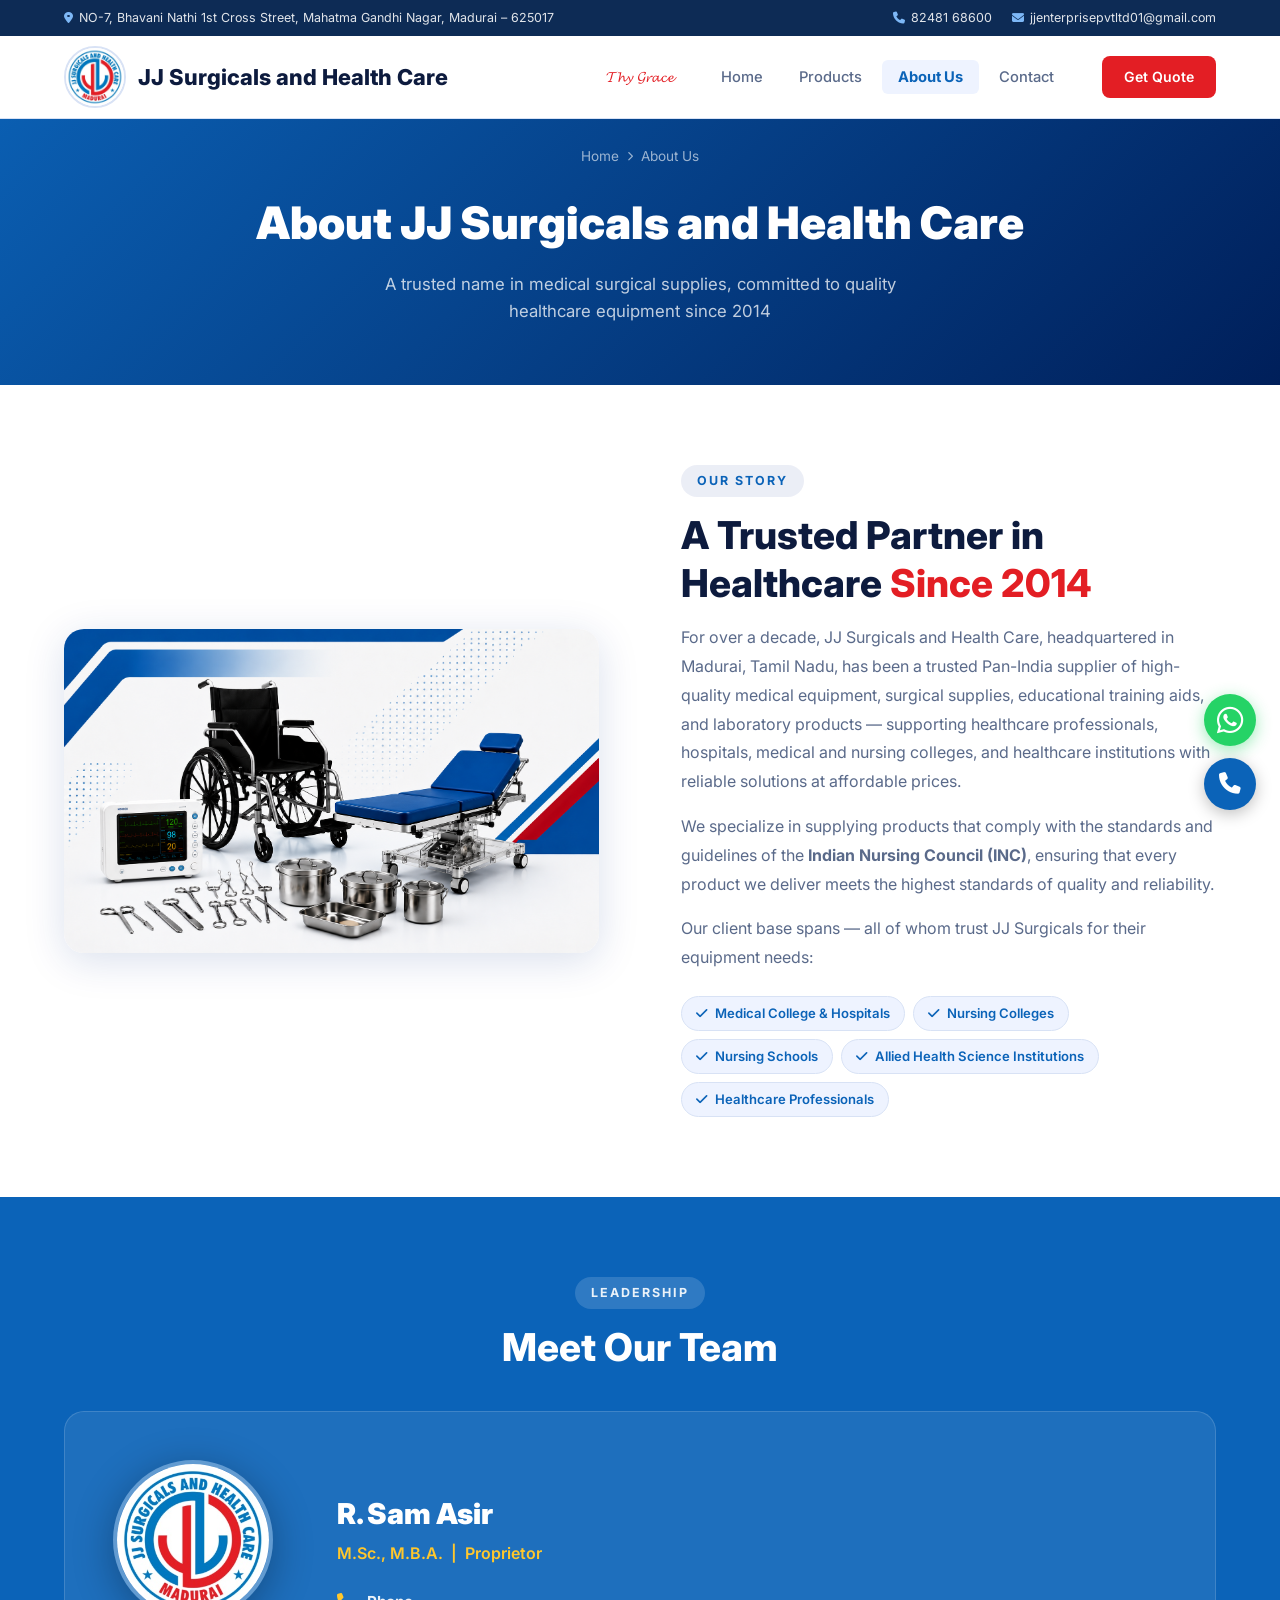
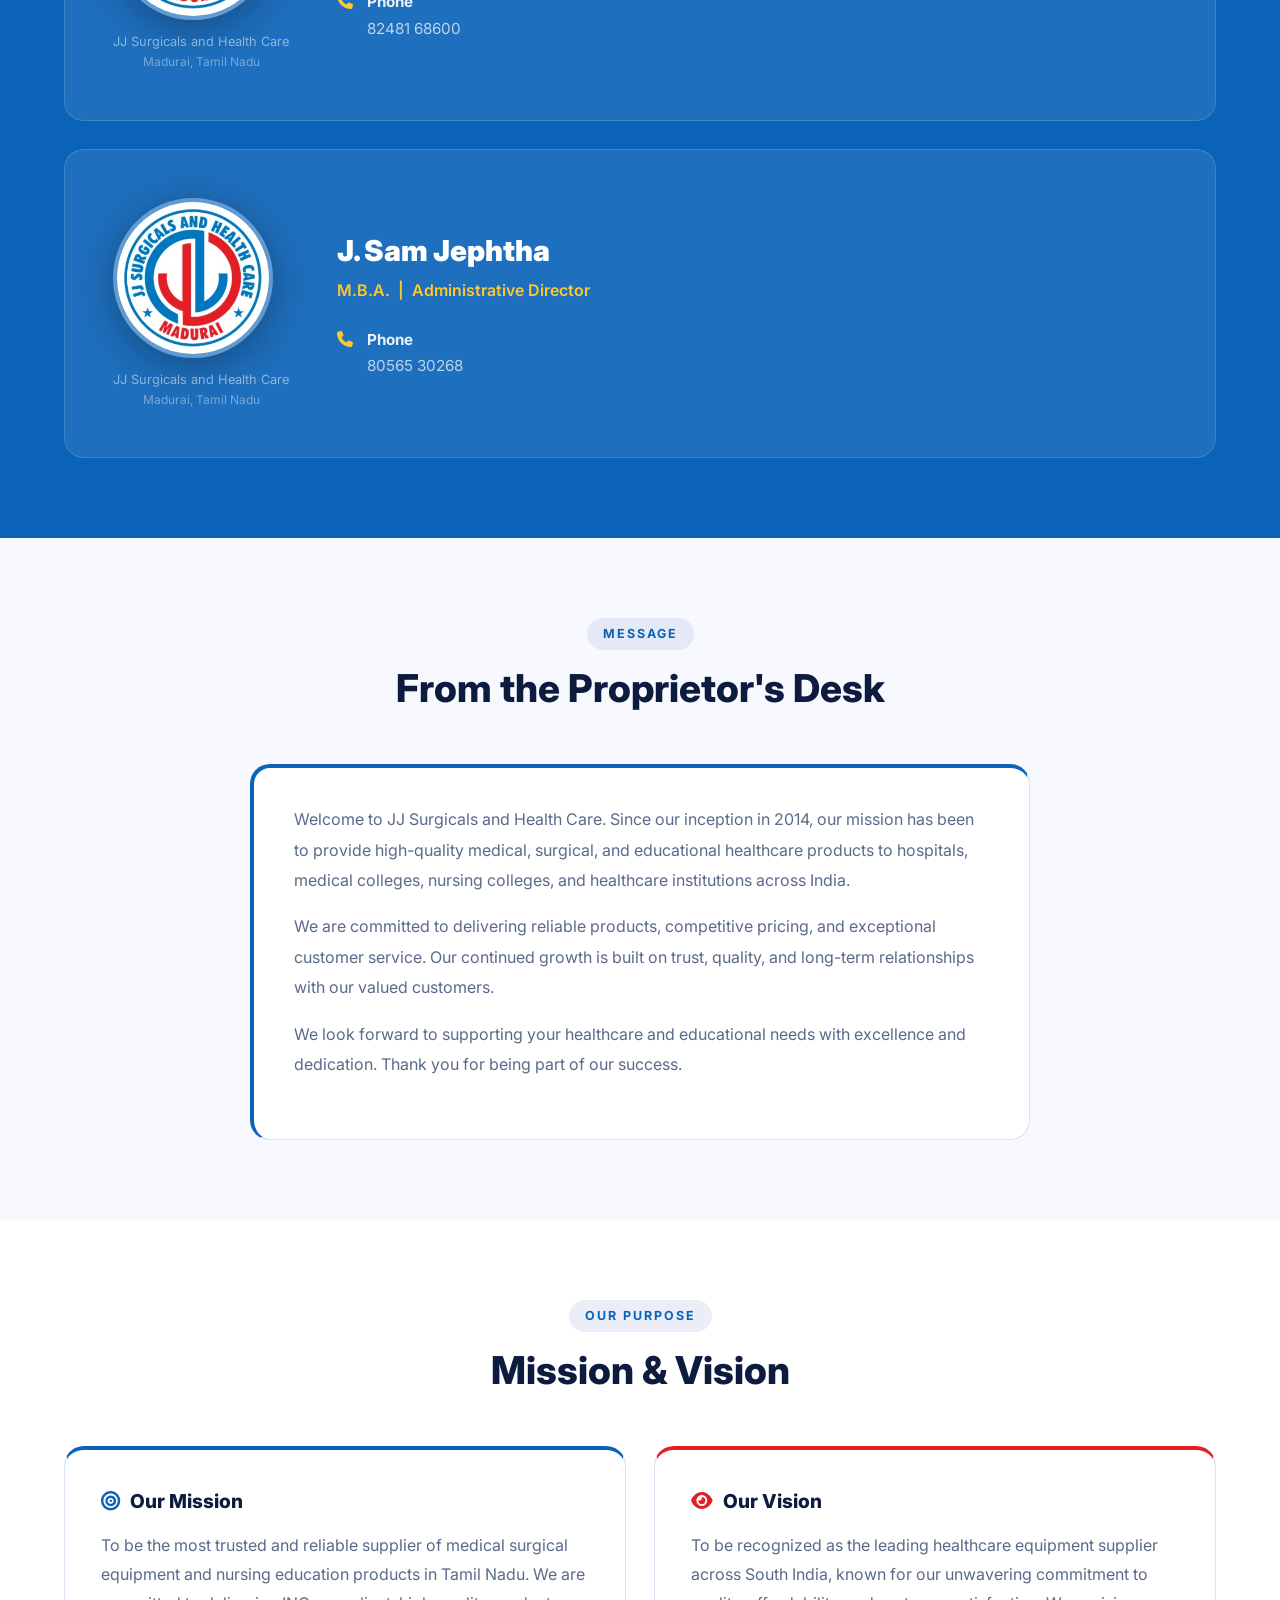
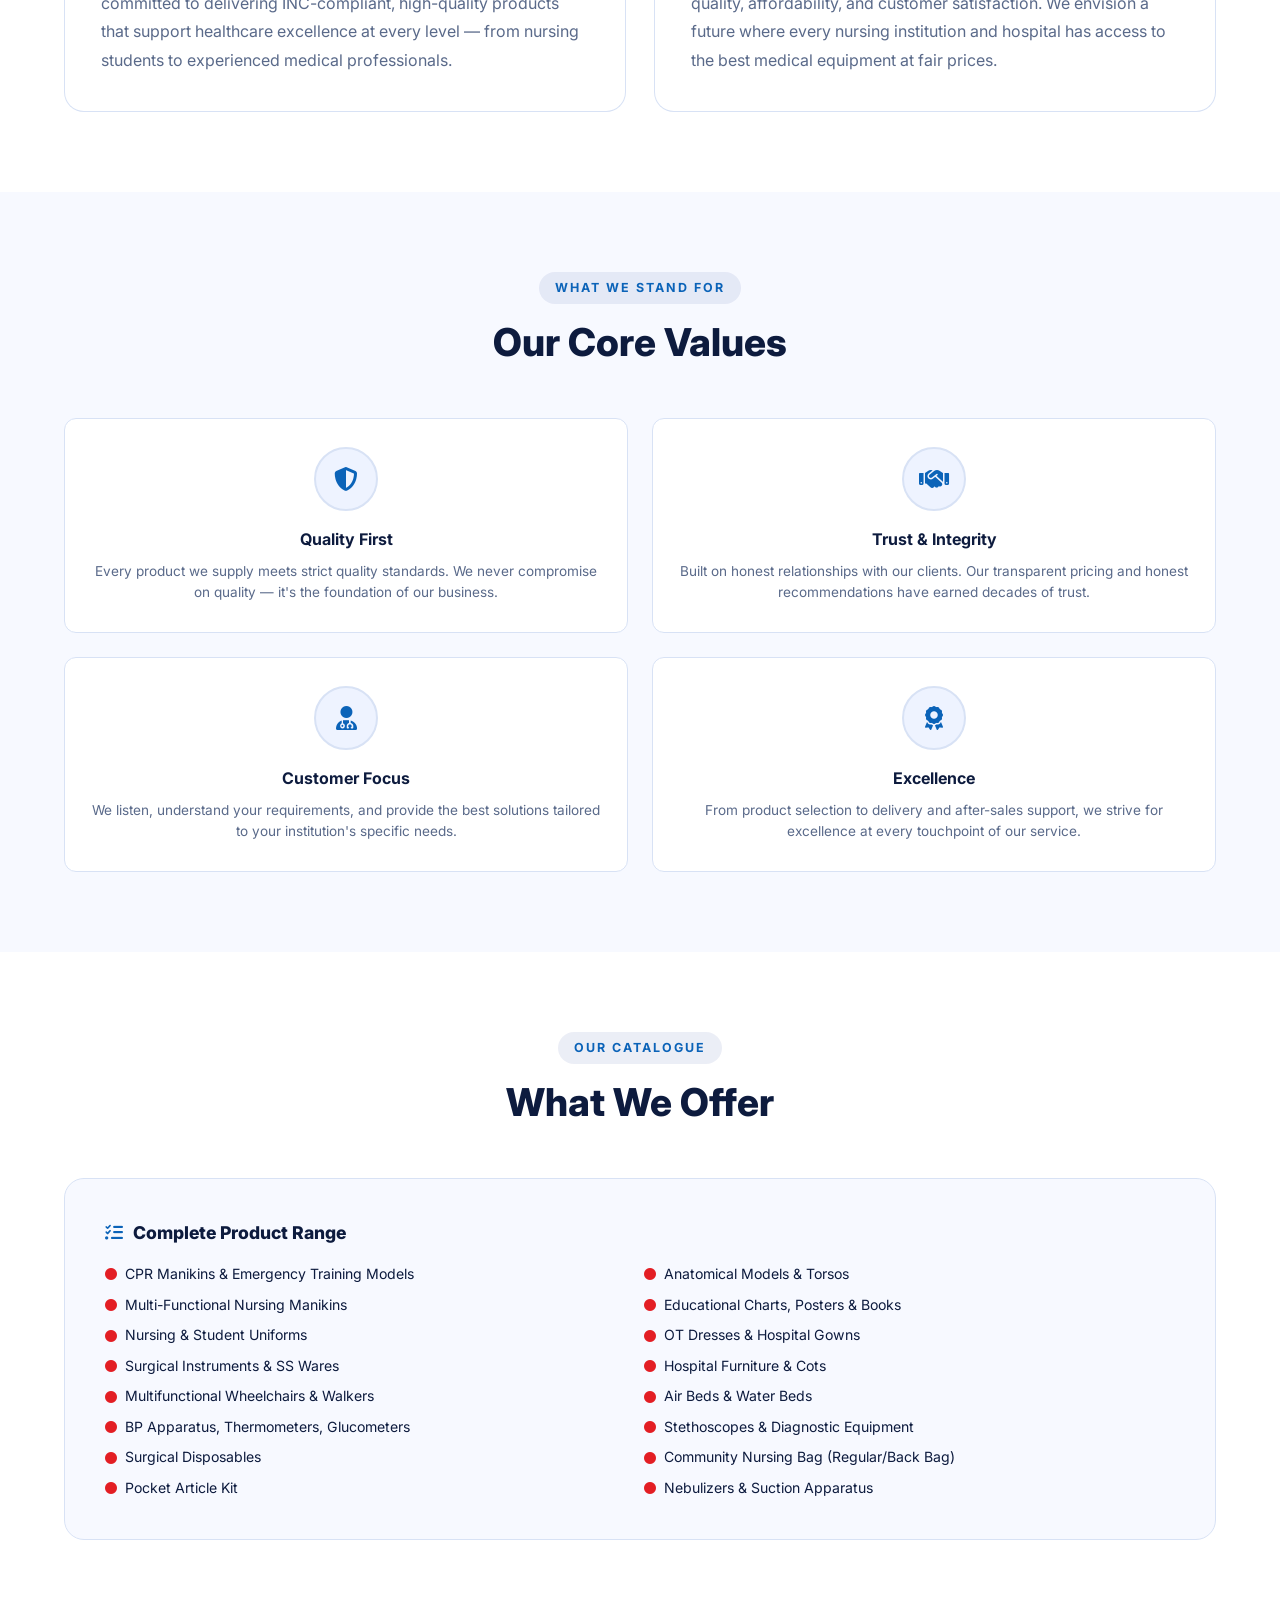
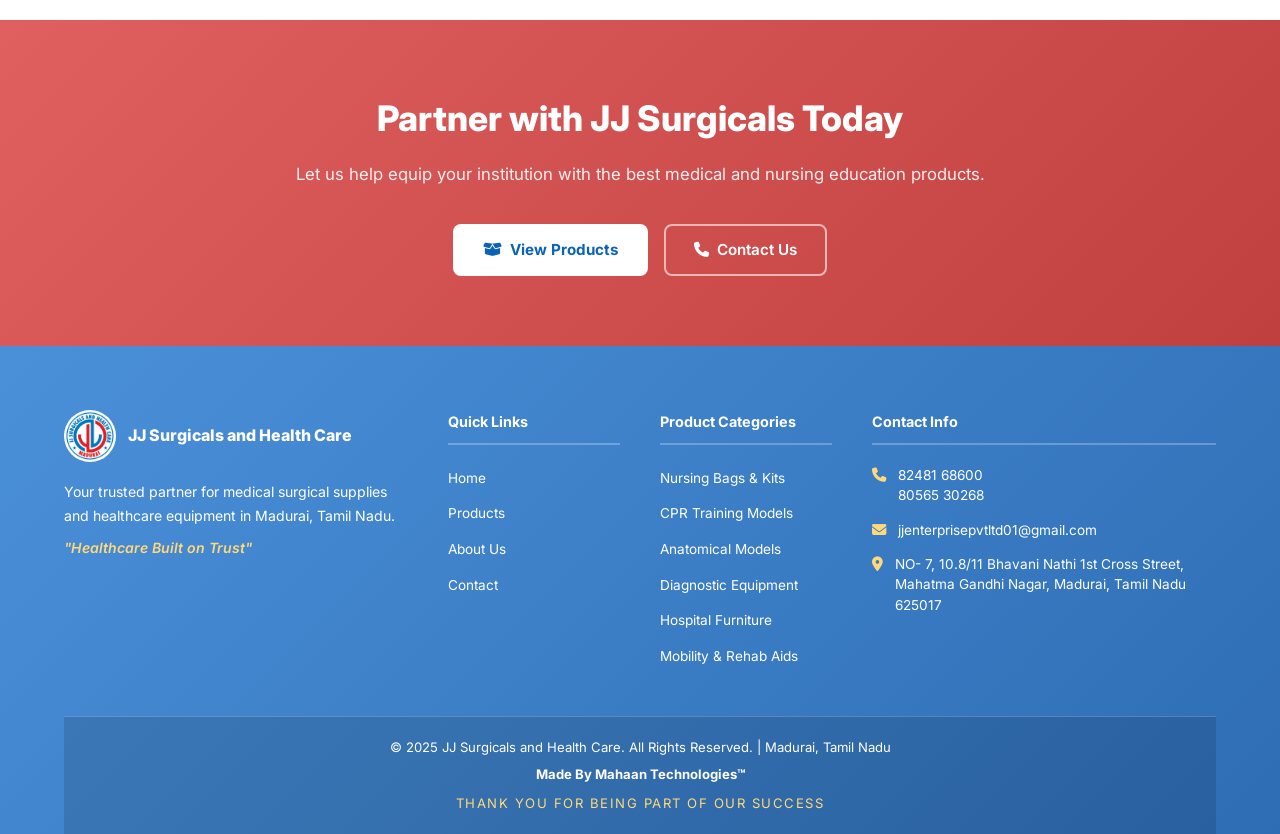
==== website/about.html @ 454464e2 "All pages: add 'Thy Grace' tagline in navbar center and thank-you in footer Co-Authored-By: Claude S" ====
<!DOCTYPE html>
<html lang="en">
<head>
  <meta charset="UTF-8">
  <meta name="viewport" content="width=device-width, initial-scale=1.0">
  <title>About Us | JJ Surgicals and Health Care - Madurai</title>
  <meta name="description" content="Learn about JJ Surgicals and Health Care — trusted medical surgical supplier in Madurai since 2014. INC compliant products for nursing institutions and hospitals.">
  <link rel="stylesheet" href="styles.css">
  <link rel="preconnect" href="https://fonts.googleapis.com">
  <link href="https://fonts.googleapis.com/css2?family=Inter:wght@300;400;500;600;700;800;900&display=swap" rel="stylesheet">
  <link rel="stylesheet" href="https://cdnjs.cloudflare.com/ajax/libs/font-awesome/6.4.2/css/all.min.css">
  <link rel="icon" type="image/jpeg" href="images/image1.jpeg">
  <style>
    .value-grid { display:grid; grid-template-columns:repeat(2,1fr); gap:24px; }
    .value-card { background:var(--white); border-radius:var(--radius); border:1px solid var(--border); padding:28px 24px; text-align:center; transition:var(--transition); }
    .value-card:hover { transform:translateY(-4px); box-shadow:var(--shadow); border-color:var(--primary); }
    .value-icon { width:64px; height:64px; border-radius:50%; background:var(--light); border:2px solid var(--border); display:flex; align-items:center; justify-content:center; margin:0 auto 16px; font-size:1.5rem; color:var(--primary); transition:background 0.3s ease, border-color 0.3s ease, color 0.3s ease; }
    .value-card:hover .value-icon { background:var(--primary); border-color:var(--primary); color:#fff; animation:iconPop 0.45s ease forwards, iconGlow 0.6s ease 0.1s; }
    .value-card h3 { font-size:1rem; font-weight:700; color:var(--dark); margin-bottom:8px; }
    .value-card p { font-size:0.85rem; color:var(--gray); line-height:1.6; }
    .lab-badge { display:inline-flex; align-items:center; gap:8px; background:var(--light); color:var(--primary); font-size:0.82rem; font-weight:600; padding:6px 14px; border-radius:20px; border:1px solid var(--border); }
    .lab-badges { display:flex; flex-wrap:wrap; gap:8px; margin-top:20px; }
    .product-highlight { background:var(--lighter); border-radius:var(--radius-lg); padding:40px; border:1px solid var(--border); }
    .product-highlight h3 { font-size:1.1rem; font-weight:800; color:var(--dark); margin-bottom:16px; }
    .highlight-list { display:grid; grid-template-columns:1fr 1fr; gap:8px; }
    .highlight-item { display:flex; align-items:center; gap:8px; font-size:0.88rem; color:var(--dark); }
    .highlight-item i { color:var(--red); font-size:0.75rem; }
    @media(max-width:768px){ .value-grid{grid-template-columns:1fr 1fr;} .highlight-list{grid-template-columns:1fr;} }
    @media(max-width:480px){ .value-grid{grid-template-columns:1fr 1fr;} }
  </style>
</head>
<body class="page-load">

  <!-- TOP BAR -->
  <div class="top-bar">
    <div class="top-bar-inner">
      <div class="top-bar-left">
        <i class="fas fa-map-marker-alt"></i>
        <span>NO-7, Bhavani Nathi 1st Cross Street, Mahatma Gandhi Nagar, Madurai – 625017</span>
      </div>
      <div class="top-bar-right">
        <a href="tel:8248168600" class="top-bar-item"><i class="fas fa-phone"></i> 82481 68600</a>
        <a href="mailto:jjenterprisepvtltd01@gmail.com" class="top-bar-item"><i class="fas fa-envelope"></i> jjenterprisepvtltd01@gmail.com</a>
      </div>
    </div>
  </div>

  <!-- NAVBAR -->
  <nav class="navbar" id="navbar">
    <div class="nav-container">
      <a href="index.html" class="nav-logo">
        <img src="images/image1.jpeg" alt="JJ Surgicals Logo" class="logo-img">
        <div class="logo-text">
          <span class="logo-name">JJ Surgicals and Health Care</span>
        </div>
      </a>
      <ul class="nav-links" id="navLinks">
        <li><a href="index.html" class="nav-link">Home</a></li>
        <li><a href="products.html" class="nav-link">Products</a></li>
        <li><a href="about.html" class="nav-link active">About Us</a></li>
        <li><a href="contact.html" class="nav-link">Contact</a></li>
      </ul>
      <div class="nav-tagline">𝓣𝓱𝔂 𝓖𝓻𝓪𝓬𝓮</div>
      <div class="nav-cta">
        <a href="https://wa.me/918248168600" target="_blank" rel="noopener" class="btn-primary">Get Quote</a>
      </div>
      <button class="hamburger" id="hamburger" aria-label="Toggle menu">
        <span></span><span></span><span></span>
      </button>
    </div>
  </nav>

  <!-- MOBILE MENU OVERLAY -->
  <div class="mobile-menu" id="mobileMenu">
    <nav class="mm-links">
      <a href="index.html" class="mm-link">Home</a>
      <a href="products.html" class="mm-link">Products</a>
      <a href="about.html" class="mm-link active">About Us</a>
      <a href="contact.html" class="mm-link">Contact</a>
    </nav>
    <div class="mm-actions">
      <a href="https://wa.me/918248168600" target="_blank" rel="noopener" class="mm-btn-primary">Request a Quote</a>
      <a href="tel:8248168600" class="mm-btn-call">Call Us Now</a>
    </div>
    <div class="mm-contact">
      <p>Reach us directly</p>
      <div class="mm-contact-row"><i class="fas fa-phone"></i> 82481 68600</div>
      <div class="mm-contact-row"><i class="fas fa-envelope"></i> jjenterprisepvtltd01@gmail.com</div>
    </div>
  </div>

  <!-- PAGE HERO -->
  <div class="page-hero">
    <div class="breadcrumb">
      <a href="index.html">Home</a>
      <i class="fas fa-chevron-right"></i>
      <span>About Us</span>
    </div>
    <h1>About JJ Surgicals and Health Care</h1>
    <p>A trusted name in medical surgical supplies, committed to quality healthcare equipment since 2014</p>
  </div>

  <!-- ===== OUR STORY ===== -->
  <section class="about-story">
    <div class="container">
      <div class="about-story-grid">
        <div class="about-story-img fade-in-left">
          <img src="images/hero.png" alt="JJ Surgicals Medical Equipment">
        </div>
        <div class="fade-in-right">
          <div class="section-tag">Our Story</div>
          <h2 class="section-title">A Trusted Partner in Healthcare <span class="highlight">Since 2014</span></h2>
          <p class="about-story-content" style="color:var(--gray);line-height:1.8;margin-bottom:16px;">For over a decade, JJ Surgicals and Health Care, headquartered in Madurai, Tamil Nadu, has been a trusted Pan-India supplier of high-quality medical equipment, surgical supplies, educational training aids, and laboratory products — supporting healthcare professionals, hospitals, medical and nursing colleges, and healthcare institutions with reliable solutions at affordable prices.</p>
          <p style="color:var(--gray);line-height:1.8;margin-bottom:16px;">We specialize in supplying products that comply with the standards and guidelines of the <strong>Indian Nursing Council (INC)</strong>, ensuring that every product we deliver meets the highest standards of quality and reliability.</p>
          <p style="color:var(--gray);line-height:1.8;margin-bottom:8px;">Our client base spans — all of whom trust JJ Surgicals for their equipment needs:</p>
          <ul style="color:var(--gray);line-height:1.9;margin-bottom:24px;padding-left:20px;">
          </ul>
          <div class="lab-badges">
            <span class="lab-badge"><i class="fas fa-check"></i>  Medical College &amp; Hospitals</span>
            <span class="lab-badge"><i class="fas fa-check"></i>  Nursing Colleges</span>
            <span class="lab-badge"><i class="fas fa-check"></i>  Nursing Schools</span>
            <span class="lab-badge"><i class="fas fa-check"></i>  Allied Health Science Institutions</span>
            <span class="lab-badge"><i class="fas fa-check"></i>  Healthcare Professionals</span>
          </div>
        </div>
      </div>
    </div>
  </section>

  <!-- ===== LEADERSHIP ===== -->
  <section class="proprietor-section">
    <div class="container">
      <div class="section-header fade-in" style="margin-bottom:40px;">
        <div class="section-tag" style="background:rgba(255,255,255,0.15);color:rgba(255,255,255,0.9);">Leadership</div>
        <h2 class="section-title" style="color:#fff;">Meet Our Team</h2>
      </div>

      <!-- Proprietor -->
      <div class="proprietor-card fade-in" style="margin-bottom:28px;">
        <div class="prop-logo-wrap">
          <img src="images/image1.jpeg" alt="JJ Surgicals Logo" class="prop-logo">
          <p style="color:rgba(255,255,255,0.5);font-size:0.8rem;margin-top:12px;">JJ Surgicals and Health Care</p>
          <p style="color:rgba(255,255,255,0.4);font-size:0.75rem;">Madurai, Tamil Nadu</p>
        </div>
        <div class="proprietor-info">
          <h2>R. Sam Asir</h2>
          <div class="prop-title">M.Sc., M.B.A. &nbsp;|&nbsp; Proprietor</div>
          <div class="prop-details">
            <div class="prop-detail">
              <i class="fas fa-phone"></i>
              <div>
                <strong style="color:rgba(255,255,255,0.9);display:block;margin-bottom:2px;">Phone</strong>
                <a href="tel:8248168600" style="color:rgba(255,255,255,0.7);font-size:0.95rem;">82481 68600</a>
              </div>
            </div>
          </div>
        </div>
      </div>

      <!-- Administrative Director -->
      <div class="proprietor-card fade-in">
        <div class="prop-logo-wrap">
          <img src="images/image1.jpeg" alt="JJ Surgicals Logo" class="prop-logo">
          <p style="color:rgba(255,255,255,0.5);font-size:0.8rem;margin-top:12px;">JJ Surgicals and Health Care</p>
          <p style="color:rgba(255,255,255,0.4);font-size:0.75rem;">Madurai, Tamil Nadu</p>
        </div>
        <div class="proprietor-info">
          <h2>J. Sam Jephtha</h2>
          <div class="prop-title">M.B.A. &nbsp;|&nbsp; Administrative Director</div>
          <div class="prop-details">
            <div class="prop-detail">
              <i class="fas fa-phone"></i>
              <div>
                <strong style="color:rgba(255,255,255,0.9);display:block;margin-bottom:2px;">Phone</strong>
                <a href="tel:8056530268" style="color:rgba(255,255,255,0.7);font-size:0.95rem;">80565 30268</a>
              </div>
            </div>
          </div>
        </div>
      </div>

    </div>
  </section>

  <!-- ===== FROM THE PROPRIETOR'S DESK ===== -->
  <section class="section-pad bg-light">
    <div class="container">
      <div class="section-header fade-in">
        <div class="section-tag">Message</div>
        <h2 class="section-title">From the Proprietor's Desk</h2>
      </div>
      <div class="mv-card fade-in" style="max-width:780px;margin:0 auto;padding:36px 40px;border-left:4px solid var(--primary);">
        <p style="color:var(--gray);line-height:1.9;font-size:1rem;margin-bottom:16px;">Welcome to JJ Surgicals and Health Care. Since our inception in 2014, our mission has been to provide high-quality medical, surgical, and educational healthcare products to hospitals, medical colleges, nursing colleges, and healthcare institutions across India.</p>
        <p style="color:var(--gray);line-height:1.9;font-size:1rem;margin-bottom:16px;">We are committed to delivering reliable products, competitive pricing, and exceptional customer service. Our continued growth is built on trust, quality, and long-term relationships with our valued customers.</p>
        <p style="color:var(--gray);line-height:1.9;font-size:1rem;margin-bottom:24px;">We look forward to supporting your healthcare and educational needs with excellence and dedication. Thank you for being part of our success.</p>
        <div style="display:flex;align-items:center;gap:12px;">
          
        </div>
      </div>
    </div>
  </section>

  <!-- ===== MISSION & VISION ===== -->
  <section class="section-pad">
    <div class="container">
      <div class="section-header fade-in">
        <div class="section-tag">Our Purpose</div>
        <h2 class="section-title">Mission &amp; Vision</h2>
      </div>
      <div class="mv-grid fade-in">
        <div class="mv-card">
          <h3><i class="fas fa-bullseye" style="color:var(--primary);margin-right:10px;"></i>Our Mission</h3>
          <p>To be the most trusted and reliable supplier of medical surgical equipment and nursing education products in Tamil Nadu. We are committed to delivering INC-compliant, high-quality products that support healthcare excellence at every level — from nursing students to experienced medical professionals.</p>
        </div>
        <div class="mv-card red-top">
          <h3><i class="fas fa-eye" style="color:var(--red);margin-right:10px;"></i>Our Vision</h3>
          <p>To be recognized as the leading healthcare equipment supplier across South India, known for our unwavering commitment to quality, affordability, and customer satisfaction. We envision a future where every nursing institution and hospital has access to the best medical equipment at fair prices.</p>
        </div>
      </div>
    </div>
  </section>

  <!-- ===== CORE VALUES ===== -->
  <section class="section-pad bg-light">
    <div class="container">
      <div class="section-header fade-in">
        <div class="section-tag">What We Stand For</div>
        <h2 class="section-title">Our Core Values</h2>
      </div>
      <div class="value-grid">
        <div class="value-card fade-in delay-1">
          <div class="value-icon"><i class="fas fa-shield-halved"></i></div>
          <h3>Quality First</h3>
          <p>Every product we supply meets strict quality standards. We never compromise on quality — it's the foundation of our business.</p>
        </div>
        <div class="value-card fade-in delay-2">
          <div class="value-icon"><i class="fas fa-handshake"></i></div>
          <h3>Trust &amp; Integrity</h3>
          <p>Built on honest relationships with our clients. Our transparent pricing and honest recommendations have earned decades of trust.</p>
        </div>
        <div class="value-card fade-in delay-3">
          <div class="value-icon"><i class="fas fa-user-doctor"></i></div>
          <h3>Customer Focus</h3>
          <p>We listen, understand your requirements, and provide the best solutions tailored to your institution's specific needs.</p>
        </div>
        <div class="value-card fade-in delay-1">
          <div class="value-icon"><i class="fas fa-award"></i></div>
          <h3>Excellence</h3>
          <p>From product selection to delivery and after-sales support, we strive for excellence at every touchpoint of our service.</p>
        </div>
      </div>
    </div>
  </section>

  
  <!-- ===== PRODUCT HIGHLIGHTS ===== -->
  <section class="section-pad">
    <div class="container">
      <div class="section-header fade-in">
        <div class="section-tag">Our Catalogue</div>
        <h2 class="section-title">What We Offer</h2>
      </div>
      <div class="product-highlight fade-in">
        <h3><i class="fas fa-list-check" style="color:var(--primary);margin-right:10px;"></i>Complete Product Range</h3>
        <div class="highlight-list">
          <div class="highlight-item"><i class="fas fa-circle"></i> CPR Manikins &amp; Emergency Training Models</div>
          <div class="highlight-item"><i class="fas fa-circle"></i> Anatomical Models &amp; Torsos</div>
          <div class="highlight-item"><i class="fas fa-circle"></i> Multi-Functional Nursing Manikins</div>
          <div class="highlight-item"><i class="fas fa-circle"></i> Educational Charts, Posters &amp; Books</div>
          <div class="highlight-item"><i class="fas fa-circle"></i> Nursing &amp; Student Uniforms</div>
          <div class="highlight-item"><i class="fas fa-circle"></i> OT Dresses &amp; Hospital Gowns</div>
          <div class="highlight-item"><i class="fas fa-circle"></i> Surgical Instruments &amp; SS Wares</div>
          <div class="highlight-item"><i class="fas fa-circle"></i> Hospital Furniture &amp; Cots</div>
          <div class="highlight-item"><i class="fas fa-circle"></i> Multifunctional Wheelchairs &amp; Walkers</div>
          <div class="highlight-item"><i class="fas fa-circle"></i> Air Beds &amp; Water Beds</div>
          <div class="highlight-item"><i class="fas fa-circle"></i> BP Apparatus, Thermometers, Glucometers</div>
          <div class="highlight-item"><i class="fas fa-circle"></i> Stethoscopes &amp; Diagnostic Equipment</div>
          <div class="highlight-item"><i class="fas fa-circle"></i> Surgical Disposables</div>
          <div class="highlight-item"><i class="fas fa-circle"></i> Community Nursing Bag (Regular/Back Bag)</div>
          <div class="highlight-item"><i class="fas fa-circle"></i> Pocket Article Kit</div>
          <div class="highlight-item"><i class="fas fa-circle"></i> Nebulizers &amp; Suction Apparatus</div>
        </div>
      </div>
    </div>
  </section>

  <!-- CTA -->
  <section class="cta-section">
    <div class="container">
      <div class="cta-content">
        <h2>Partner with JJ Surgicals Today</h2>
        <p>Let us help equip your institution with the best medical and nursing education products.</p>
        <div class="cta-btns">
          <a href="products.html" class="btn-white"><i class="fas fa-box-open"></i> View Products</a>
          <a href="contact.html" class="btn-outline-white"><i class="fas fa-phone"></i> Contact Us</a>
        </div>
      </div>
    </div>
  </section>

  <!-- FOOTER -->
  <footer class="footer">
    <div class="container">
      <div class="footer-grid">
        <div class="footer-brand">
          <div class="footer-logo">
            <img src="images/image1.jpeg" alt="JJ Surgicals">
            <div><span class="footer-name">JJ Surgicals and Health Care</span></div>
          </div>
          <p>Your trusted partner for medical surgical supplies and healthcare equipment in Madurai, Tamil Nadu.</p>
          <p class="footer-motto">"Healthcare Built on Trust"</p>
        </div>
        <div class="footer-links">
          <h4>Quick Links</h4>
          <ul>
            <li><a href="index.html">Home</a></li>
            <li><a href="products.html">Products</a></li>
            <li><a href="about.html">About Us</a></li>
            <li><a href="contact.html">Contact</a></li>
          </ul>
        </div>
        <div class="footer-products">
          <h4>Product Categories</h4>
          <ul>
            <li><a href="products.html#nursing-bags">Nursing Bags &amp; Kits</a></li>
            <li><a href="products.html#cpr-models">CPR Training Models</a></li>
            <li><a href="products.html#anatomical-models">Anatomical Models</a></li>
            <li><a href="products.html#diagnostic">Diagnostic Equipment</a></li>
            <li><a href="products.html#furniture">Hospital Furniture</a></li>
            <li><a href="products.html#mobility">Mobility &amp; Rehab Aids</a></li>
          </ul>
        </div>
        <div class="footer-contact">
          <h4>Contact Info</h4>
          <div class="footer-contact-item"><i class="fas fa-phone"></i><span><a href="tel:8248168600">82481 68600</a><br><a href="tel:8056530268">80565 30268</a></span></div>
          <div class="footer-contact-item"><i class="fas fa-envelope"></i><a href="mailto:jjenterprisepvtltd01@gmail.com">jjenterprisepvtltd01@gmail.com</a></div>
          <div class="footer-contact-item"><i class="fas fa-map-marker-alt"></i><span>NO- 7, 10.8/11 Bhavani Nathi 1st Cross Street, Mahatma Gandhi Nagar, Madurai, Tamil Nadu 625017</span></div>
        </div>
      </div>
      <div class="footer-bottom">
        <p>&copy; 2025 JJ Surgicals and Health Care. All Rights Reserved. | Madurai, Tamil Nadu</p>
        <p style="margin-top:6px;font-weight:700;">Made By Mahaan Technologies&#8482;</p>
        <p class="footer-thankyou">THANK YOU FOR BEING PART OF OUR SUCCESS</p>
      </div>
    </div>
  </footer>

  <div class="fab-group">
    <a href="https://wa.me/918248168600" target="_blank" rel="noopener" class="fab-btn fab-whatsapp" data-tip="WhatsApp Us" aria-label="WhatsApp"><i class="fab fa-whatsapp"></i></a>
    <a href="tel:8248168600" class="fab-btn fab-call" data-tip="Call Us" aria-label="Call"><i class="fas fa-phone"></i></a>
  </div>
  <button class="back-to-top" aria-label="Back to top"><i class="fas fa-chevron-up"></i></button>
  <script src="script.js"></script>
</body>
</html>
---- website/styles.css ----
/* ===== VARIABLES ===== */
:root {
  --primary: #0B63B8;
  --primary-dark: #001f5a;
  --primary-light: #1a4db0;
  --red: #E31E24;
  --red-dark: #b81519;
  --accent: #0066B3;
  --dark: #0D1B3E;
  --gray: #5a6a8a;
  --gray-light: #9aa5be;
  --light: #EEF3FF;
  --lighter: #F7F9FF;
  --white: #FFFFFF;
  --border: #d8e2f5;
  --shadow: 0 4px 24px rgba(0,48,135,0.10);
  --shadow-lg: 0 8px 40px rgba(0,48,135,0.15);
  --radius: 12px;
  --radius-lg: 20px;
  --transition: all 0.3s ease;
  --tr: all 0.3s ease;
}

/* ===== RESET ===== */
*, *::before, *::after { box-sizing: border-box; margin: 0; padding: 0; }
html { scroll-behavior: smooth; font-size: 16px; }
body { font-family: 'Inter', 'Segoe UI', system-ui, sans-serif; color: var(--dark); background: var(--white); line-height: 1.6; transform: none !important; }
img { max-width: 100%; display: block; }
a { text-decoration: none; color: inherit; }
ul { list-style: none; }
button { cursor: pointer; border: none; background: none; font-family: inherit; }

/* ===== UTILITIES ===== */
.container { max-width: 1200px; margin: 0 auto; padding: 0 24px; }
.section-pad { padding: 80px 0; }
.bg-light { background: var(--lighter); }
.bg-primary { background: var(--primary); }
.text-center { text-align: center; }
.mt-40 { margin-top: 40px; }

.section-tag {
  display: inline-block;
  background: rgba(0,48,135,0.08);
  color: var(--primary);
  font-size: 0.78rem;
  font-weight: 700;
  letter-spacing: 2px;
  text-transform: uppercase;
  padding: 6px 16px;
  border-radius: 20px;
  margin-bottom: 14px;
}
.section-title {
  font-size: clamp(1.6rem, 3vw, 2.4rem);
  font-weight: 800;
  color: var(--dark);
  line-height: 1.25;
  margin-bottom: 16px;
}
.section-title .highlight { color: var(--red); }
.section-desc { color: var(--gray); font-size: 1.05rem; max-width: 580px; }
.section-header { text-align: center; margin-bottom: 52px; }
.section-header .section-desc { margin: 0 auto; }

/* ===== BUTTONS ===== */
.btn-primary {
  display: inline-flex; align-items: center; gap: 8px;
  background: var(--primary); color: var(--white);
  padding: 12px 28px; border-radius: 8px;
  font-size: 0.95rem; font-weight: 600;
  transition: var(--transition);
}
.btn-primary:hover { background: var(--primary-dark); transform: translateY(-2px); box-shadow: var(--shadow); }
.btn-primary.btn-large { padding: 15px 36px; font-size: 1rem; border-radius: 10px; }
.btn-red { background: var(--red); color: var(--white); }
.btn-red:hover { background: var(--red-dark); }

.btn-outline {
  display: inline-flex; align-items: center; gap: 8px;
  border: 2px solid var(--white); color: var(--white);
  padding: 12px 28px; border-radius: 8px;
  font-size: 0.95rem; font-weight: 600;
  transition: var(--transition);
}
.btn-outline:hover { background: var(--white); color: var(--primary); }
.btn-outline.btn-large { padding: 14px 36px; font-size: 1rem; border-radius: 10px; }

.btn-white {
  display: inline-flex; align-items: center; gap: 8px;
  background: var(--white); color: var(--primary);
  padding: 14px 30px; border-radius: 8px;
  font-size: 0.95rem; font-weight: 700;
  transition: var(--transition);
}
.btn-white:hover { background: var(--light); transform: translateY(-2px); }

.btn-outline-white {
  display: inline-flex; align-items: center; gap: 8px;
  border: 2px solid rgba(255,255,255,0.6); color: var(--white);
  padding: 12px 28px; border-radius: 8px;
  font-size: 0.95rem; font-weight: 600;
  transition: var(--transition);
}
.btn-outline-white:hover { background: rgba(255,255,255,0.15); border-color: var(--white); }

/* ===== TOP BAR ===== */
.top-bar {
  position: fixed; top: 0; left: 0; width: 100%; z-index: 1001;
  background: #0D2B55;
  height: 36px;
  display: flex; align-items: center;
}
.top-bar-inner {
  width: 100%; max-width: 1200px; margin: 0 auto; padding: 0 24px;
  display: flex; align-items: center; justify-content: space-between; gap: 16px;
}
.top-bar-left {
  display: flex; align-items: center; gap: 6px;
  font-size: 0.78rem; color: rgba(255,255,255,0.88);
}
.top-bar-left i { color: #7DB8F7; font-size: 0.75rem; }
.top-bar-right {
  display: flex; align-items: center; gap: 20px;
}
.top-bar-item {
  display: flex; align-items: center; gap: 6px;
  font-size: 0.78rem; color: rgba(255,255,255,0.88);
  text-decoration: none; transition: color 0.2s ease;
}
.top-bar-item i { color: #7DB8F7; font-size: 0.75rem; }
.top-bar-item:hover { color: #fff; }
@media (max-width: 640px) {
  .top-bar-left { display: none; }
  .top-bar-inner { justify-content: center; }
}

/* ===== NAVBAR ===== */
.navbar {
  position: fixed; top: 36px; left: 0; width: 100%; z-index: 1000;
  background: var(--white);
  border-bottom: 1px solid var(--border);
  transition: var(--transition);
}
.navbar.scrolled {
  box-shadow: 0 2px 20px rgba(0,48,135,0.10);
}
.nav-container {
  max-width: 1200px; margin: 0 auto; padding: 0 24px;
  display: flex; align-items: center; gap: 32px; height: 82px;
  position: relative;
}
.nav-tagline {
  position: absolute; left: 50%; transform: translateX(-50%);
  font-size: 0.95rem; color: var(--red); pointer-events: none;
  white-space: nowrap;
}
@media (max-width: 768px) { .nav-tagline { display: none; } }
.nav-logo {
  display: flex; align-items: center; gap: 12px;
  text-decoration: none; flex-shrink: 0;
}
.logo-img {
  width: 62px; height: 62px;
  border-radius: 50%; border: 2px solid var(--border);
  object-fit: cover;
}
.logo-text { display: flex; flex-direction: column; }
.logo-name { color: var(--dark); font-size: 1.37rem; font-weight: 800; line-height: 1.2; }
.logo-sub { color: var(--gray); font-size: 0.7rem; font-weight: 500; }

.nav-links {
  display: flex; align-items: center; gap: 4px;
  margin-left: auto;
}
.nav-link {
  color: var(--gray); padding: 8px 16px;
  border-radius: 6px; font-size: 0.92rem; font-weight: 500;
  transition: var(--transition); white-space: nowrap;
}
.nav-link:hover { color: var(--primary); background: var(--light); }
.nav-link.active { color: var(--primary); font-weight: 700; background: var(--light); }

.nav-cta { flex-shrink: 0; }
.nav-cta .btn-primary {
  background: var(--red); padding: 10px 22px; font-size: 0.88rem; border-radius: 8px;
}
.nav-cta .btn-primary:hover { background: var(--red-dark); }

.hamburger {
  display: none; flex-direction: column; gap: 5px; cursor: pointer; padding: 4px; margin-left: auto;
}
.hamburger span {
  display: block; width: 24px; height: 2px;
  background: var(--dark); border-radius: 2px; transition: var(--transition);
}
.hamburger.active span:nth-child(1) { transform: translateY(7px) rotate(45deg); }
.hamburger.active span:nth-child(2) { opacity: 0; }
.hamburger.active span:nth-child(3) { transform: translateY(-7px) rotate(-45deg); }

/* ===== HERO (new card layout) ===== */
.hero {
  background: var(--white);
  padding-top: 118px; min-height: 100vh;
  display: flex; align-items: center; overflow: hidden;
}
.hero-layout {
  display: grid; grid-template-columns: 1fr 1.15fr;
  gap: 48px; align-items: center;
  max-width: 1200px; margin: 0 auto; padding: 60px 24px;
  width: 100%;
}

/* Image card side */
.hero-img-side {
  position: relative;
  perspective: 1000px;
}
.hero-img-card {
  position: relative; border-radius: 24px;
  overflow: visible;
  transform-style: preserve-3d;
  animation: hero3D 9s ease-in-out infinite;
  will-change: transform;
}
.hero-circle-deco {
  position: absolute;
  width: 85%; height: 85%;
  background: linear-gradient(135deg, rgba(0,102,179,0.12) 0%, rgba(0,48,135,0.08) 100%);
  border-radius: 50%;
  top: 50%; left: 50%; transform: translate(-50%, -50%);
  z-index: 0;
}
.hero-circle-deco-2 {
  position: absolute;
  width: 60%; height: 60%;
  background: rgba(0,150,200,0.07);
  border-radius: 50%;
  top: 10%; right: -5%;
  z-index: 0;
}
.hero-img-wrap {
  position: relative; z-index: 1;
  border-radius: 20px;
  overflow: hidden;
  box-shadow: 0 30px 80px rgba(11,99,184,0.30);
}
.hero-img-wrap img {
  width: 100%; height: auto; display: block;
  border-radius: 20px; object-fit: cover;
}

@keyframes hero3D {
  0%   { transform: rotateX(4deg)  rotateY(-12deg) translateY(0px);   }
  25%  { transform: rotateX(-3deg) rotateY(10deg)  translateY(-10px);  }
  50%  { transform: rotateX(5deg)  rotateY(12deg)  translateY(0px);   }
  75%  { transform: rotateX(-4deg) rotateY(-10deg) translateY(10px);   }
  100% { transform: rotateX(4deg)  rotateY(-12deg) translateY(0px);   }
}


/* Text side */
.hero-text { padding-right: 16px; }
.hero-accent {
  display: flex; align-items: center; gap: 10px;
  color: var(--red); font-size: 0.78rem; font-weight: 800;
  letter-spacing: 2px; text-transform: uppercase;
  margin-bottom: 18px;
}
.hero-accent::before {
  content: ''; display: block; width: 28px; height: 2px;
  background: var(--red); border-radius: 2px; flex-shrink: 0;
}
.hero-title {
  font-size: clamp(2rem, 3.8vw, 3.2rem); font-weight: 900;
  color: var(--dark); line-height: 1.18; margin-bottom: 20px;
}
.hero-title .highlight { color: var(--primary); }
.hero-desc {
  font-size: 1rem; color: var(--gray);
  line-height: 1.75; margin-bottom: 36px; max-width: 480px;
}
.hero-btns { display: flex; gap: 14px; flex-wrap: wrap; margin-bottom: 40px; }

.btn-outline-dark {
  display: inline-flex; align-items: center; gap: 8px;
  border: 2px solid var(--border); color: var(--dark);
  padding: 12px 28px; border-radius: 8px;
  font-size: 0.95rem; font-weight: 600;
  transition: var(--transition);
}
.btn-outline-dark:hover { border-color: var(--primary); color: var(--primary); background: var(--light); }
.btn-outline-dark.btn-large { padding: 14px 32px; font-size: 1rem; border-radius: 10px; }

/* Hero mini stats row */
.hero-mini-stats {
  display: flex; gap: 28px; padding-top: 28px;
  border-top: 1px solid var(--border);
}

.hero-mini-stat .num {
  font-size: 1.6rem; font-weight: 900; color: var(--primary); line-height: 1;
}
.hero-mini-stat .num span { color: var(--red); }
.hero-mini-stat .lbl { font-size: 0.75rem; color: var(--gray); font-weight: 500; margin-top: 2px; }

/* ===== STATS ===== */
.stats {
  background: linear-gradient(135deg, var(--primary) 0%, var(--primary-dark) 100%);
  padding: 52px 0; position: relative; z-index: 1;
}
.stats-grid {
  display: grid; grid-template-columns: repeat(4, 1fr); gap: 16px;
}
.stat-item {
  text-align: center; padding: 32px 20px;
  background: rgba(255,255,255,0.07); border-radius: var(--radius);
  border: 1px solid rgba(255,255,255,0.1);
  transition: var(--transition);
}
.stat-item:hover { background: rgba(255,255,255,0.12); transform: translateY(-4px); }
.stat-icon { font-size: 1.8rem; color: rgba(255,255,255,0.5); margin-bottom: 12px; }
.stat-number {
  font-size: clamp(2.2rem, 4vw, 3rem); font-weight: 900;
  color: var(--white); display: inline-block; line-height: 1;
}
.stat-suffix { font-size: 1.6rem; font-weight: 800; color: #FFC72C; display: inline-block; }
.stat-label { color: rgba(255,255,255,0.7); font-size: 0.88rem; margin-top: 6px; font-weight: 500; }

/* ===== ABOUT PREVIEW ===== */
.about-grid {
  display: grid; grid-template-columns: 1fr 1fr; gap: 64px; align-items: center;
}
.about-img-wrap { position: relative; }
.about-img {
  width: 100%; border-radius: var(--radius-lg);
  box-shadow: var(--shadow-lg);
}
.about-badge {
  position: absolute; bottom: -20px; right: -20px;
  background: var(--red); color: var(--white);
  padding: 16px 24px; border-radius: var(--radius);
  display: flex; align-items: center; gap: 10px;
  font-size: 0.88rem; font-weight: 700; box-shadow: var(--shadow);
}
.about-content .section-tag { margin-bottom: 10px; }
.about-content p { color: var(--gray); line-height: 1.8; margin-bottom: 16px; }
.feature-list { margin: 24px 0 32px; display: flex; flex-direction: column; gap: 10px; }
.feature-item {
  display: flex; align-items: center; gap: 12px;
  font-size: 0.95rem; color: var(--dark); font-weight: 500;
}
.feature-item i { color: var(--primary); font-size: 1rem; flex-shrink: 0; }

/* ===== CATEGORIES ===== */
.cat-grid {
  display: grid; grid-template-columns: repeat(4, 1fr); gap: 20px;
}
.cat-card {
  background: var(--white); border-radius: var(--radius);
  border: 1px solid var(--border);
  padding: 0 0 20px; overflow: hidden;
  transition: var(--transition); cursor: pointer;
  display: block;
}
.cat-card:hover {
  border-color: var(--primary); transform: translateY(-6px);
  box-shadow: var(--shadow-lg);
}
.cat-icon-wrap {
  width: 100%; height: 160px; overflow: hidden;
  background: var(--light); margin-bottom: 16px;
}
.cat-icon-wrap img {
  width: 100%; height: 100%; object-fit: cover;
  transition: transform 0.4s ease;
}
.cat-card:hover .cat-icon-wrap img { transform: scale(1.06); }
.cat-card h3 {
  font-size: 0.9rem; font-weight: 700; color: var(--dark);
  padding: 0 16px; margin-bottom: 6px; line-height: 1.4;
}
.cat-card p {
  font-size: 0.8rem; color: var(--gray);
  padding: 0 16px;
}

/* ===== ICON ANIMATIONS ===== */
@keyframes iconPop {
  0%   { transform: scale(1) rotate(0deg); }
  35%  { transform: scale(1.22) rotate(-10deg); }
  65%  { transform: scale(0.94) rotate(5deg); }
  100% { transform: scale(1.08) rotate(0deg); }
}
@keyframes iconGlow {
  0%   { box-shadow: 0 0 0 0 rgba(11,99,184,0.45); }
  70%  { box-shadow: 0 0 0 10px rgba(11,99,184,0); }
  100% { box-shadow: 0 0 0 0 rgba(11,99,184,0); }
}
@keyframes iconGlowRed {
  0%   { box-shadow: 0 0 0 0 rgba(227,30,36,0.45); }
  70%  { box-shadow: 0 0 0 10px rgba(227,30,36,0); }
  100% { box-shadow: 0 0 0 0 rgba(227,30,36,0); }
}
@keyframes iconGlowGold {
  0%   { box-shadow: 0 0 0 0 rgba(217,119,6,0.45); }
  70%  { box-shadow: 0 0 0 10px rgba(217,119,6,0); }
  100% { box-shadow: 0 0 0 0 rgba(217,119,6,0); }
}

/* ===== TRUST SECTION ===== */
.trust { background: var(--white); }
.trust .section-tag { background: rgba(0,48,135,0.08); color: var(--primary); }
.trust .section-title { color: var(--dark); }
.trust-grid {
  display: grid; grid-template-columns: repeat(4, 1fr); gap: 20px;
}
.trust-card {
  background: var(--lighter);
  border: 1px solid var(--border);
  border-radius: var(--radius); padding: 32px 24px;
  text-align: center; transition: var(--transition);
}
.trust-card:hover { background: var(--light); transform: translateY(-4px); box-shadow: var(--shadow); border-color: var(--primary); }
.trust-icon {
  width: 60px; height: 60px; border-radius: 50%;
  background: rgba(0,48,135,0.08); border: 2px solid rgba(0,48,135,0.15);
  display: flex; align-items: center; justify-content: center;
  margin: 0 auto 16px; font-size: 1.5rem; color: var(--primary);
  transition: background 0.3s ease, border-color 0.3s ease, color 0.3s ease;
}
.trust-card:hover .trust-icon {
  background: var(--primary);
  border-color: var(--primary);
  color: #fff;
  animation: iconPop 0.45s ease forwards, iconGlow 0.6s ease 0.1s;
}
.trust-card h3 { color: var(--dark); font-size: 1rem; font-weight: 700; margin-bottom: 10px; }
.trust-card p { color: var(--gray); font-size: 0.88rem; line-height: 1.6; }

/* ===== BRANDS SCROLL ===== */
.brands-section { background: var(--lighter); overflow: hidden; }
.brands-track-wrap {
  position: relative; overflow: hidden; margin-top: 20px;
}
.brands-track-wrap::before,
.brands-track-wrap::after {
  content: ''; position: absolute; top: 0; bottom: 0; width: 100px; z-index: 2; pointer-events: none;
}
.brands-track-wrap::before { left: 0; background: linear-gradient(to right, var(--lighter), transparent); }
.brands-track-wrap::after  { right: 0; background: linear-gradient(to left, var(--lighter), transparent); }

.brands-track {
  display: flex; gap: 20px; padding: 12px 0;
  width: max-content;
  animation: brandScroll 35s linear infinite;
}
.brands-track:hover { animation-play-state: paused; }

@keyframes brandScroll {
  0%   { transform: translateX(0); }
  100% { transform: translateX(-50%); }
}

.brand-card {
  background: var(--white);
  border: 1px solid var(--border);
  border-radius: var(--radius);
  padding: 16px 28px;
  display: flex; align-items: center; justify-content: center;
  min-width: 200px; height: 113px; flex-shrink: 0;
  transition: transform 0.3s ease, box-shadow 0.3s ease, border-color 0.3s ease;
  cursor: default;
}
.brand-card:hover {
  transform: translateY(-5px) scale(1.07);
  box-shadow: 0 10px 30px rgba(11,99,184,0.18);
  border-color: var(--primary);
}
.brand-card img {
  max-height: 95px; max-width: 228px;
  width: auto; height: auto; object-fit: contain;
  filter: grayscale(25%) opacity(0.85);
  transition: filter 0.3s ease, transform 0.3s ease;
}
.brand-card:hover img {
  filter: grayscale(0%) opacity(1);
  transform: scale(1.05);
}

/* ===== CTA SECTION ===== */
.cta-section {
  background: linear-gradient(135deg, #E06060 0%, #C04040 100%);
  padding: 70px 0;
}
.cta-content { text-align: center; }
.cta-content h2 { color: var(--white); font-size: clamp(1.6rem, 3vw, 2.2rem); font-weight: 800; margin-bottom: 14px; }
.cta-content p { color: rgba(255,255,255,0.9); font-size: 1.05rem; margin-bottom: 36px; }
.cta-btns { display: flex; gap: 16px; justify-content: center; flex-wrap: wrap; }

/* ===== FOOTER ===== */
.footer { background: linear-gradient(135deg, #4A90D9 0%, #2E6DB4 100%); padding: 64px 0 0; }
.footer-grid {
  display: grid; grid-template-columns: 2fr 1fr 1fr 2fr; gap: 40px; padding-bottom: 48px;
}
.footer-logo {
  display: flex; align-items: center; gap: 12px; margin-bottom: 18px;
}
.footer-logo img { width: 52px; height: 52px; border-radius: 50%; object-fit: cover; }
.footer-name { display: block; color: #fff; font-size: 1rem; font-weight: 800; }
.footer-tagline { display: block; color: #fff; font-size: 0.72rem; }
.footer-brand p { color: #fff; font-size: 0.88rem; line-height: 1.7; margin-bottom: 8px; }
.footer-motto { color: #FFD87A !important; font-style: italic; font-weight: 600 !important; }

.footer-links h4, .footer-products h4, .footer-contact h4 {
  color: #fff; font-size: 0.9rem; font-weight: 700;
  margin-bottom: 20px; padding-bottom: 10px;
  border-bottom: 2px solid rgba(255,255,255,0.25);
}
.footer-links ul, .footer-products ul { display: flex; flex-direction: column; gap: 10px; }
.footer-links a, .footer-products a {
  color: #fff; font-size: 0.85rem; transition: var(--transition);
}
.footer-links a:hover, .footer-products a:hover { color: #fff; padding-left: 4px; }

.footer-contact-item {
  display: flex; gap: 12px; margin-bottom: 14px; align-items: flex-start;
}
.footer-contact-item i { color: #FFD87A; margin-top: 3px; flex-shrink: 0; font-size: 0.9rem; }
.footer-contact-item span, .footer-contact-item a {
  color: #fff; font-size: 0.85rem; line-height: 1.5;
  transition: var(--transition);
}
.footer-contact-item a:hover { color: #fff; }

.footer-bottom {
  border-top: 1px solid rgba(255,255,255,0.2);
  padding: 20px 0; text-align: center;
  background: rgba(0,0,0,0.12);
}
.footer-bottom p { color: #fff; font-size: 0.82rem; }
.footer-thankyou { color: #FFD87A !important; font-size: 0.78rem; letter-spacing: 1.5px; margin-top: 8px; }

/* ===== PRODUCTS PAGE ===== */
.page-hero {
  background: linear-gradient(135deg, var(--primary) 0%, var(--primary-dark) 100%);
  padding: 146px 24px 60px; text-align: center;
}
.page-hero h1 { color: var(--white); font-size: clamp(1.8rem, 4vw, 2.8rem); font-weight: 900; margin-bottom: 12px; }
.page-hero p { color: rgba(255,255,255,0.75); font-size: 1.05rem; max-width: 560px; margin: 0 auto; }
.breadcrumb {
  display: flex; align-items: center; justify-content: center; gap: 8px;
  margin-bottom: 20px; font-size: 0.85rem; color: rgba(255,255,255,0.6);
}
.breadcrumb a { color: rgba(255,255,255,0.6); transition: var(--transition); }
.breadcrumb a:hover { color: var(--white); }
.breadcrumb i { font-size: 0.6rem; }

/* Products Layout */
.products-layout {
  display: grid; grid-template-columns: 280px 1fr; gap: 40px;
  max-width: 1200px; margin: 0 auto; padding: 48px 24px;
  align-items: start;
}
.products-sidebar {
  background: var(--white); border-radius: var(--radius-lg);
  border: 1px solid var(--border); padding: 24px;
  position: sticky; top: 90px;
  box-shadow: var(--shadow);
  max-height: calc(100vh - 120px);
  overflow-y: auto;
  scrollbar-width: thin;
  scrollbar-color: var(--border) transparent;
}
.products-sidebar::-webkit-scrollbar { width: 4px; }
.products-sidebar::-webkit-scrollbar-track { background: transparent; }
.products-sidebar::-webkit-scrollbar-thumb { background: var(--border); border-radius: 4px; }
.sidebar-title {
  font-size: 0.8rem; font-weight: 700; color: var(--gray);
  letter-spacing: 1.5px; text-transform: uppercase;
  margin-bottom: 16px; padding-bottom: 12px;
  border-bottom: 2px solid var(--border);
}
.sidebar-list { display: flex; flex-direction: column; gap: 4px; }
.sidebar-link {
  display: flex; align-items: center; gap: 10px;
  padding: 10px 14px; border-radius: 8px;
  font-size: 0.85rem; font-weight: 500; color: var(--gray);
  transition: var(--transition); cursor: pointer;
  border: 1px solid transparent;
}
.sidebar-link:hover { background: var(--light); color: var(--primary); }
.sidebar-link.active {
  background: var(--primary); color: var(--white);
  border-color: var(--primary);
}
.sidebar-link i { font-size: 0.85rem; width: 16px; flex-shrink: 0; }

/* Product Categories */
.product-category { margin-bottom: 64px; }
.category-header {
  display: flex; align-items: center; gap: 16px;
  padding-bottom: 20px; border-bottom: 2px solid var(--border);
  margin-bottom: 28px;
}
.category-num {
  width: 36px; height: 36px; border-radius: 50%;
  background: var(--primary); color: var(--white);
  font-size: 0.82rem; font-weight: 800;
  display: flex; align-items: center; justify-content: center;
  flex-shrink: 0;
}
.category-header h2 { font-size: 1.3rem; font-weight: 800; color: var(--dark); }

.product-grid {
  display: grid; grid-template-columns: repeat(3, 1fr); gap: 20px;
}
.product-card {
  background: var(--white); border-radius: var(--radius);
  border: 1px solid var(--border); overflow: hidden;
  transition: var(--transition); position: relative;
}
.product-num {
  position: absolute; top: 10px; left: 10px;
  background: var(--primary); color: #fff;
  font-size: 0.68rem; font-weight: 700;
  padding: 3px 8px; border-radius: 20px;
  letter-spacing: 0.5px; z-index: 2;
  pointer-events: none;
}
.product-card:hover {
  transform: translateY(-4px); box-shadow: var(--shadow-lg);
  border-color: var(--primary);
}
.product-img {
  width: 100%; height: 200px; overflow: hidden;
  background: #fff;
  display: flex; align-items: center; justify-content: center;
}
.product-img img {
  width: 100%; height: 100%; object-fit: contain; padding: 8px;
  transition: transform 0.4s ease;
}
.product-card:hover .product-img img { transform: scale(1.08); }
.product-info { padding: 14px 16px 18px; }
.product-info h3 { font-size: 0.9rem; font-weight: 700; color: var(--dark); line-height: 1.4; }

/* Product List (text only) */
.product-list-items {
  display: grid; grid-template-columns: repeat(3, 1fr); gap: 8px; margin-top: 20px;
}
.product-list-item {
  display: flex; align-items: center; gap: 8px;
  padding: 10px 14px; background: var(--lighter);
  border-radius: 8px; border: 1px solid var(--border);
  font-size: 0.83rem; color: var(--dark); font-weight: 500;
}
.product-list-item::before {
  content: ''; width: 6px; height: 6px; border-radius: 50%;
  background: var(--red); flex-shrink: 0;
}

/* ===== ABOUT PAGE ===== */
.about-story { padding: 80px 0; }
.about-story-grid {
  display: grid; grid-template-columns: 1fr 1fr; gap: 82px; align-items: center;
}
.about-story-img {
  border-radius: var(--radius-lg); overflow: hidden;
  box-shadow: var(--shadow-lg);
}
.about-story-img img { width: 100%; display: block; }
.about-story-content h2 { font-size: 2rem; font-weight: 800; margin-bottom: 20px; color: var(--dark); }
.about-story-content p { color: var(--gray); line-height: 1.8; margin-bottom: 16px; }

/* Proprietor Card */
.proprietor-section { background: var(--primary); padding: 80px 0; }
.proprietor-card {
  background: rgba(255,255,255,0.08);
  border: 1px solid rgba(255,255,255,0.15);
  border-radius: var(--radius-lg); padding: 48px;
  display: grid; grid-template-columns: auto 1fr; gap: 48px; align-items: center;
}
.prop-logo-wrap {
  text-align: center;
}
.prop-logo {
  width: 160px; height: 160px; border-radius: 50%;
  object-fit: cover; border: 4px solid rgba(255,255,255,0.3);
  box-shadow: 0 8px 40px rgba(0,0,0,0.3);
}
.proprietor-info h2 { color: var(--white); font-size: 1.8rem; font-weight: 900; margin-bottom: 4px; }
.prop-title { color: #FFC72C; font-size: 1rem; font-weight: 600; margin-bottom: 24px; }
.prop-details { display: flex; flex-direction: column; gap: 14px; }
.prop-detail {
  display: flex; align-items: flex-start; gap: 14px;
  color: rgba(255,255,255,0.8); font-size: 0.95rem;
}
.prop-detail i { color: #FFC72C; font-size: 1rem; margin-top: 3px; flex-shrink: 0; }

/* Lab Solutions */
.lab-section { padding: 80px 0; background: var(--lighter); }
.lab-grid { display: grid; grid-template-columns: repeat(3, 1fr); gap: 24px; }
.lab-card {
  background: var(--white); border-radius: var(--radius);
  border: 1px solid var(--border); padding: 28px 24px;
  transition: transform 0.3s ease, box-shadow 0.3s ease, border-color 0.3s ease;
  position: relative; overflow: hidden;
}
.lab-card::before {
  content: '';
  position: absolute; inset: 0;
  background: linear-gradient(135deg, rgba(11,99,184,0.04) 0%, rgba(11,99,184,0) 60%);
  opacity: 0; transition: opacity 0.3s ease;
}
.lab-card:hover { transform: translateY(-6px); box-shadow: var(--shadow-lg); border-color: var(--primary); }
.lab-card:hover::before { opacity: 1; }
.lab-icon {
  width: 56px; height: 56px; border-radius: 14px;
  background: var(--light); border: 2px solid var(--border);
  display: flex; align-items: center; justify-content: center;
  font-size: 1.5rem; color: var(--primary);
  margin-bottom: 16px;
  transition: background 0.3s ease, border-color 0.3s ease, color 0.3s ease, transform 0.3s ease, box-shadow 0.3s ease;
}
.lab-card:hover .lab-icon {
  background: var(--primary); border-color: var(--primary); color: #fff;
  transform: rotate(-8deg) scale(1.12);
  box-shadow: 0 6px 20px rgba(11,99,184,0.3);
}
.lab-card h3 { font-size: 1rem; font-weight: 700; color: var(--dark); margin-bottom: 10px; transition: color 0.3s ease; }
.lab-card:hover h3 { color: var(--primary); }
.lab-card p { font-size: 0.88rem; color: var(--gray); line-height: 1.6; }
.lab-card { cursor: pointer; }
.lab-card-cta {
  display: inline-flex; align-items: center; gap: 6px;
  margin-top: 14px; font-size: 0.8rem; font-weight: 700;
  color: var(--primary);
}

/* ===== LAB MODAL ===== */
.lab-modal-overlay {
  position: fixed; inset: 0;
  background: rgba(0,0,0,0.65);
  z-index: 3000;
  display: flex; align-items: center; justify-content: center;
  padding: 20px;
  opacity: 0; pointer-events: none;
  transition: opacity 0.3s ease;
}
.lab-modal-overlay.active { opacity: 1; pointer-events: all; }
.lab-modal {
  background: #fff;
  border-radius: 18px;
  max-width: 660px; width: 100%;
  max-height: 88vh; overflow-y: auto;
  box-shadow: 0 24px 80px rgba(0,0,0,0.35);
  transform: scale(0.92) translateY(16px);
  transition: transform 0.3s ease;
  position: relative;
}
.lab-modal-overlay.active .lab-modal { transform: scale(1) translateY(0); }
.lab-modal-close {
  position: absolute; top: 14px; right: 14px;
  width: 36px; height: 36px; border-radius: 50%;
  background: var(--red); border: none; cursor: pointer;
  display: flex; align-items: center; justify-content: center;
  font-size: 0.95rem; color: #fff;
  transition: background 0.2s ease, transform 0.2s ease;
  z-index: 1;
}
.lab-modal-close:hover { background: #c0392b; transform: scale(1.1); }
.lab-modal-img-wrap {
  width: 100%; overflow: hidden;
  border-radius: 18px 18px 0 0;
  background: #f5f7fa;
}
.lab-modal-img-wrap img { width: 100%; height: auto; display: block; object-fit: contain; }
.lab-modal-body { padding: 24px 28px 28px; }
.lab-modal-body h3 {
  font-size: 1.25rem; font-weight: 800; color: var(--primary);
  margin-bottom: 16px; padding-bottom: 12px;
  border-bottom: 2px solid var(--border);
}
.lab-modal-body ul { list-style: none; padding: 0; margin: 0; display: flex; flex-direction: column; gap: 10px; }
.lab-modal-body ul li {
  padding: 10px 14px 10px 40px; position: relative;
  background: var(--lighter); border-radius: 8px;
  font-size: 0.875rem; color: var(--dark); line-height: 1.55;
}
.lab-modal-body ul li::before {
  content: '\f00c'; font-family: 'Font Awesome 6 Free'; font-weight: 900;
  position: absolute; left: 14px; top: 11px;
  color: var(--primary); font-size: 0.75rem;
}
@media (max-width: 480px) {
  .lab-modal-body { padding: 18px 18px 22px; }
}

/* Mission/Vision */
.mv-grid { display: grid; grid-template-columns: 1fr 1fr; gap: 28px; }
.mv-card {
  background: var(--white); border-radius: var(--radius-lg);
  border: 1px solid var(--border); padding: 36px;
  border-top: 4px solid var(--primary);
}
.mv-card.red-top { border-top-color: var(--red); }
.mv-card h3 { font-size: 1.2rem; font-weight: 800; color: var(--dark); margin-bottom: 14px; }
.mv-card p { color: var(--gray); line-height: 1.8; }

/* ===== CONTACT PAGE ===== */
.contact-grid { display: grid; grid-template-columns: 1fr 1.3fr; gap: 52px; padding: 80px 0; }
.contact-info h2 { font-size: 1.6rem; font-weight: 800; color: var(--dark); margin-bottom: 10px; }
.contact-info > p { color: var(--gray); margin-bottom: 32px; line-height: 1.7; }
.contact-details { display: flex; flex-direction: column; gap: 20px; margin-bottom: 36px; }
.contact-detail-item {
  display: flex; gap: 16px; align-items: flex-start;
}
.contact-icon {
  width: 44px; height: 44px; border-radius: 10px;
  background: var(--light); border: 1px solid var(--border);
  display: flex; align-items: center; justify-content: center;
  color: var(--primary); font-size: 1rem; flex-shrink: 0;
}
.contact-detail-item h4 { font-size: 0.82rem; font-weight: 700; color: var(--gray); text-transform: uppercase; letter-spacing: 1px; margin-bottom: 4px; }
.contact-detail-item p, .contact-detail-item a {
  font-size: 0.92rem; color: var(--dark); font-weight: 500; line-height: 1.5;
  transition: var(--transition);
}
.contact-detail-item a:hover { color: var(--primary); }

/* Contact Form */
.contact-form-wrap {
  background: var(--white); border-radius: var(--radius-lg);
  border: 1px solid var(--border); padding: 40px;
  box-shadow: var(--shadow);
}
.contact-form-wrap h3 { font-size: 1.3rem; font-weight: 800; color: var(--dark); margin-bottom: 6px; }
.contact-form-wrap > p { color: var(--gray); font-size: 0.88rem; margin-bottom: 28px; }
.form-row { display: grid; grid-template-columns: 1fr 1fr; gap: 16px; }
.form-group { margin-bottom: 20px; }
.form-group label {
  display: block; font-size: 0.82rem; font-weight: 600; color: var(--dark);
  margin-bottom: 7px; text-transform: uppercase; letter-spacing: 0.5px;
}
.form-group input, .form-group select, .form-group textarea {
  width: 100%; padding: 12px 16px; border-radius: 8px;
  border: 1.5px solid var(--border); font-size: 0.92rem; font-family: inherit;
  color: var(--dark); background: var(--white); transition: var(--transition);
  outline: none;
}
.form-group input:focus, .form-group select:focus, .form-group textarea:focus {
  border-color: var(--primary); box-shadow: 0 0 0 3px rgba(0,48,135,0.1);
}
.form-group textarea { resize: vertical; min-height: 120px; }
.form-submit { width: 100%; padding: 15px; font-size: 1rem; font-weight: 700; border-radius: 8px; }

/* Map Section */
.map-section { background: var(--lighter); padding: 60px 0; }
.map-placeholder {
  background: var(--white); border-radius: var(--radius-lg);
  border: 1px solid var(--border); overflow: hidden;
  height: 320px; display: flex; align-items: center; justify-content: center;
  flex-direction: column; gap: 16px;
}
.map-placeholder i { font-size: 3rem; color: var(--primary); opacity: 0.4; }
.map-placeholder p { color: var(--gray); font-weight: 500; }

/* ===== RESPONSIVE ===== */
@media (max-width: 1024px) {
  .stats-grid { grid-template-columns: repeat(2, 1fr); }
  .cat-grid { grid-template-columns: repeat(3, 1fr); }
  .trust-grid { grid-template-columns: repeat(2, 1fr); }
  .footer-grid { grid-template-columns: 1fr 1fr; }
  .products-layout { grid-template-columns: 1fr; }
  .products-sidebar { display: none; }
  .product-grid { grid-template-columns: repeat(2, 1fr); }
}

/* ===== MOBILE MENU OVERLAY ===== */
.mobile-menu {
  display: none;
  position: fixed;
  top: 118px; left: 0; right: 0; bottom: 0;
  background: var(--white);
  z-index: 998;
  overflow-y: auto;
  flex-direction: column;
}
.mobile-menu.open { display: flex; }

.mm-links { flex: 1; padding: 0 24px; }
.mm-link {
  display: block;
  padding: 20px 0;
  border-bottom: 1px solid var(--border);
  font-size: 1.25rem;
  font-weight: 500;
  color: var(--dark);
  text-decoration: none;
}
.mm-link:last-child { border-bottom: none; }
.mm-link.active { color: var(--primary); font-weight: 700; }
.mm-link:hover { color: var(--primary); }

.mm-actions {
  padding: 24px 24px 16px;
  display: flex;
  flex-direction: column;
  gap: 12px;
}
.mm-btn-primary {
  display: block;
  width: 100%;
  padding: 16px;
  background: var(--primary);
  color: var(--white);
  text-align: center;
  border-radius: var(--radius);
  font-weight: 700;
  font-size: 1rem;
  letter-spacing: 0.02em;
}
.mm-btn-primary:hover { background: var(--primary-dark); color: var(--white); }
.mm-btn-call {
  display: block;
  width: 100%;
  padding: 15px;
  border: 2px solid var(--primary);
  color: var(--primary);
  text-align: center;
  border-radius: var(--radius);
  font-weight: 700;
  font-size: 1rem;
  background: transparent;
  letter-spacing: 0.02em;
}
.mm-btn-call:hover { background: var(--light); }

.mm-contact {
  margin: 0 24px 32px;
  padding: 20px;
  background: var(--light);
  border-radius: var(--radius);
  border: 1px solid var(--border);
}
.mm-contact p { font-size: 0.82rem; color: var(--gray); margin-bottom: 14px; font-weight: 600; text-transform: uppercase; letter-spacing: .05em; }
.mm-contact-row { display: flex; align-items: center; gap: 10px; padding: 5px 0; color: var(--dark); font-size: 0.92rem; }
.mm-contact-row i { color: var(--primary); width: 16px; font-size: 0.9rem; }

@media (min-width: 769px) { .mobile-menu { display: none !important; } }

@media (max-width: 768px) {
  .section-pad { padding: 56px 0; }
  .nav-links { display: none !important; }
  .hamburger { display: flex; position: absolute; right: 20px; top: 50%; transform: translateY(-50%); margin-left: 0; z-index: 10; }
  .nav-cta { display: none; }
  .nav-container { position: relative; justify-content: center; padding: 0 56px; }
  .logo-img { width: 53px; height: 53px; }
  .nav-logo { gap: 8px; transform: translateX(-7px); }
  .logo-name { font-size: 1.1rem; }
  /* Hero responsive */
  .hero-layout { grid-template-columns: 1fr; gap: 32px; padding: 40px 20px 52px; }
  .hero-img-side { order: -1; }
  .hero-text { padding-right: 0; text-align: center; }
  .hero-accent { justify-content: center; }
  .hero-desc { margin: 0 auto 28px; }
  .hero-btns { justify-content: center; }
  .hero-mini-stats { justify-content: center; }
  .hero-title { font-size: 2rem; }
  .cat-grid { grid-template-columns: repeat(2, 1fr); }
  .about-grid { grid-template-columns: 1fr; }
  .about-badge { bottom: 10px; right: 10px; }
  .about-story-grid { grid-template-columns: 1fr; }
  .mv-grid { grid-template-columns: 1fr; }
  .lab-grid { grid-template-columns: 1fr 1fr; }
  .proprietor-section { padding: 48px 0; }
  .proprietor-card { grid-template-columns: 1fr; text-align: center; padding: 28px 20px; gap: 24px; }
  .prop-logo { width: 120px; height: 120px; }
  .prop-logo-wrap { display: flex; flex-direction: column; align-items: center; }
  .proprietor-info { display: flex; flex-direction: column; align-items: center; }
  .proprietor-info h2 { font-size: 1.5rem; }
  .prop-title { font-size: 0.9rem; margin-bottom: 18px; }
  .prop-details { align-items: center; gap: 16px; width: 100%; }
  .prop-detail { justify-content: center; width: 100%; }
  .prop-detail > div { text-align: left; }
  .contact-grid { grid-template-columns: 1fr; }
  .product-list-items { grid-template-columns: 1fr 1fr; }
  .product-grid { grid-template-columns: repeat(2, 1fr); }
  .form-row { grid-template-columns: 1fr; }
}

@media (max-width: 480px) {
  .stats-grid { grid-template-columns: repeat(2, 1fr); }
  .cat-grid { grid-template-columns: repeat(2, 1fr); }
  .trust-grid { grid-template-columns: 1fr 1fr; }
  .footer-grid { grid-template-columns: 1fr; }
  .hero-btns { flex-direction: column; align-items: center; }
  .cta-btns { flex-direction: column; align-items: center; }
  .product-grid { grid-template-columns: repeat(2, 1fr); }
  .product-list-items { grid-template-columns: 1fr; }
  .lab-grid { grid-template-columns: 1fr 1fr; }
  .hero-mini-stats { gap: 16px; flex-wrap: wrap; justify-content: center; }

}

/* ===== SCROLL ANIMATIONS ===== */
.fade-in { opacity: 0; transform: translateY(30px); transition: opacity 0.6s ease, transform 0.6s ease; }
.fade-in.visible { opacity: 1; transform: translateY(0); }
.fade-in-left { opacity: 0; transform: translateX(-30px); transition: opacity 0.6s ease, transform 0.6s ease; }
.fade-in-left.visible { opacity: 1; transform: translateX(0); }
.fade-in-right { opacity: 0; transform: translateX(30px); transition: opacity 0.6s ease, transform 0.6s ease; }
.fade-in-right.visible { opacity: 1; transform: translateX(0); }

/* Delays */
.delay-1 { transition-delay: 0.1s; }
.delay-2 { transition-delay: 0.2s; }
.delay-3 { transition-delay: 0.3s; }
.delay-4 { transition-delay: 0.4s; }

/* ===== PAGE TRANSITIONS ===== */
.page-load { animation: pageLoad 0.5s ease both; }
@keyframes pageLoad { from { opacity: 0; } to { opacity: 1; } }

/* ===== BACK TO TOP ===== */
.back-to-top {
  position: fixed;
  bottom: 30px;
  right: 30px;
  width: 48px;
  height: 48px;
  background: var(--primary);
  color: var(--white);
  border-radius: 50%;
  display: flex;
  align-items: center;
  justify-content: center;
  font-size: 1.1rem;
  box-shadow: 0 4px 18px rgba(0,48,135,0.35);
  opacity: 0;
  visibility: hidden;
  transition: opacity 0.3s ease, visibility 0.3s ease, transform 0.3s ease, box-shadow 0.3s ease;
  z-index: 999;
  cursor: pointer;
  border: none;
}
.back-to-top.show {
  opacity: 1;
  visibility: visible;
}
.back-to-top:hover {
  transform: translateY(-3px);
  box-shadow: 0 8px 28px rgba(0,48,135,0.45);
}

/* ===== FLOATING ACTION BUTTONS ===== */
.fab-group {
  position: fixed;
  bottom: 90px;
  right: 24px;
  display: flex;
  flex-direction: column;
  gap: 12px;
  z-index: 998;
}
.fab-btn {
  width: 52px;
  height: 52px;
  border-radius: 50%;
  display: flex;
  align-items: center;
  justify-content: center;
  font-size: 1.35rem;
  color: #fff;
  text-decoration: none;
  box-shadow: 0 4px 16px rgba(0,0,0,0.25);
  transition: transform 0.25s ease, box-shadow 0.25s ease;
  position: relative;
}
.fab-btn:hover { transform: translateY(-3px) scale(1.1); box-shadow: 0 8px 24px rgba(0,0,0,0.32); }
.fab-btn.fab-whatsapp {
  background: #25D366; font-size: 1.9rem;
  box-shadow: 0 4px 16px rgba(37,211,102,0.45);
  animation: wa-pulse 2.5s infinite;
}
.fab-btn.fab-whatsapp:hover {
  box-shadow: 0 6px 22px rgba(37,211,102,0.6);
  animation: none;
}
@keyframes wa-pulse {
  0%   { box-shadow: 0 4px 20px rgba(37,211,102,0.45); }
  50%  { box-shadow: 0 4px 28px rgba(37,211,102,0.7), 0 0 0 10px rgba(37,211,102,0.1); }
  100% { box-shadow: 0 4px 20px rgba(37,211,102,0.45); }
}
.fab-btn.fab-call { background: var(--primary); }

/* Tooltip labels */
.fab-btn::before {
  content: attr(data-tip);
  position: absolute;
  right: 62px;
  background: #333;
  color: #fff;
  font-size: 0.75rem;
  font-weight: 600;
  white-space: nowrap;
  padding: 5px 10px;
  border-radius: 6px;
  opacity: 0;
  pointer-events: none;
  transition: opacity 0.2s ease;
}
.fab-btn:hover::before { opacity: 1; }

@media (max-width: 480px) {
  .back-to-top { bottom: 20px; right: 16px; width: 42px; height: 42px; font-size: 1rem; }
  .fab-group { bottom: 76px; right: 14px; gap: 10px; }
  .fab-btn { width: 46px; height: 46px; font-size: 1.2rem; }
}
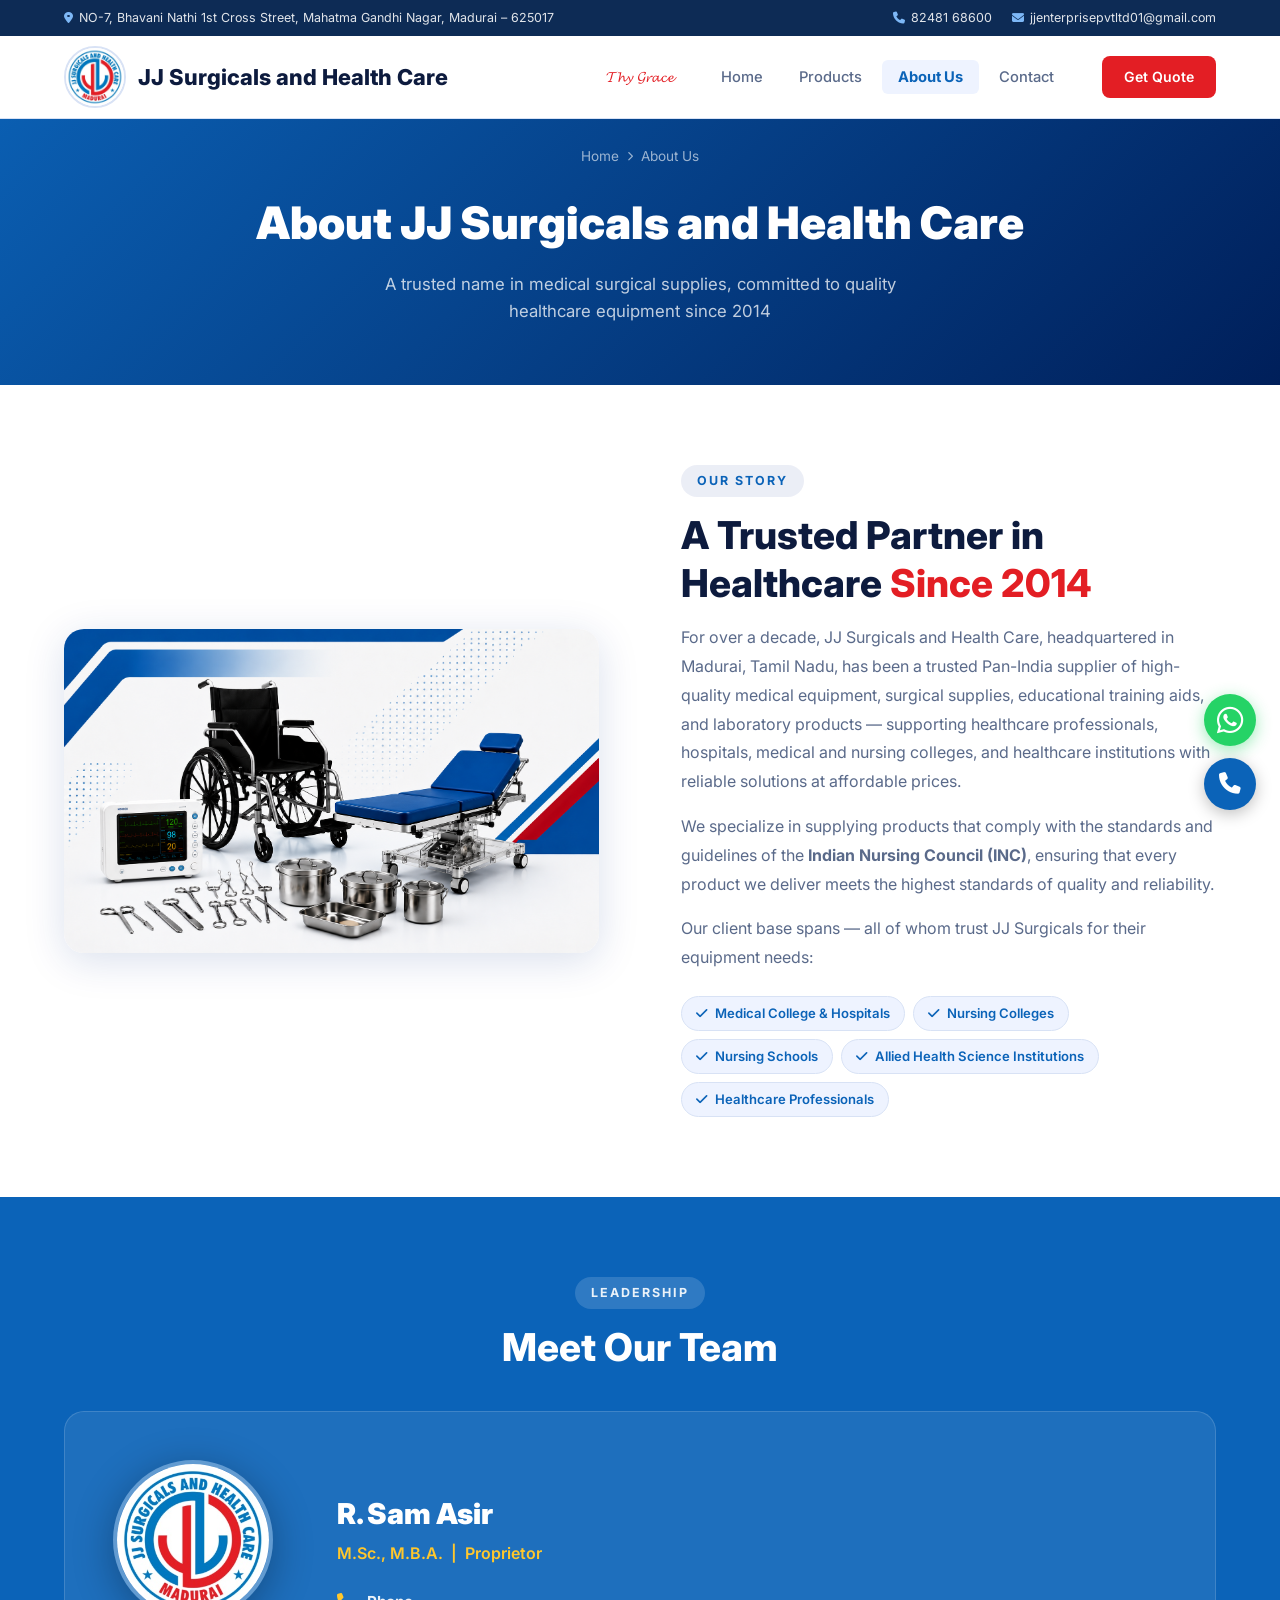
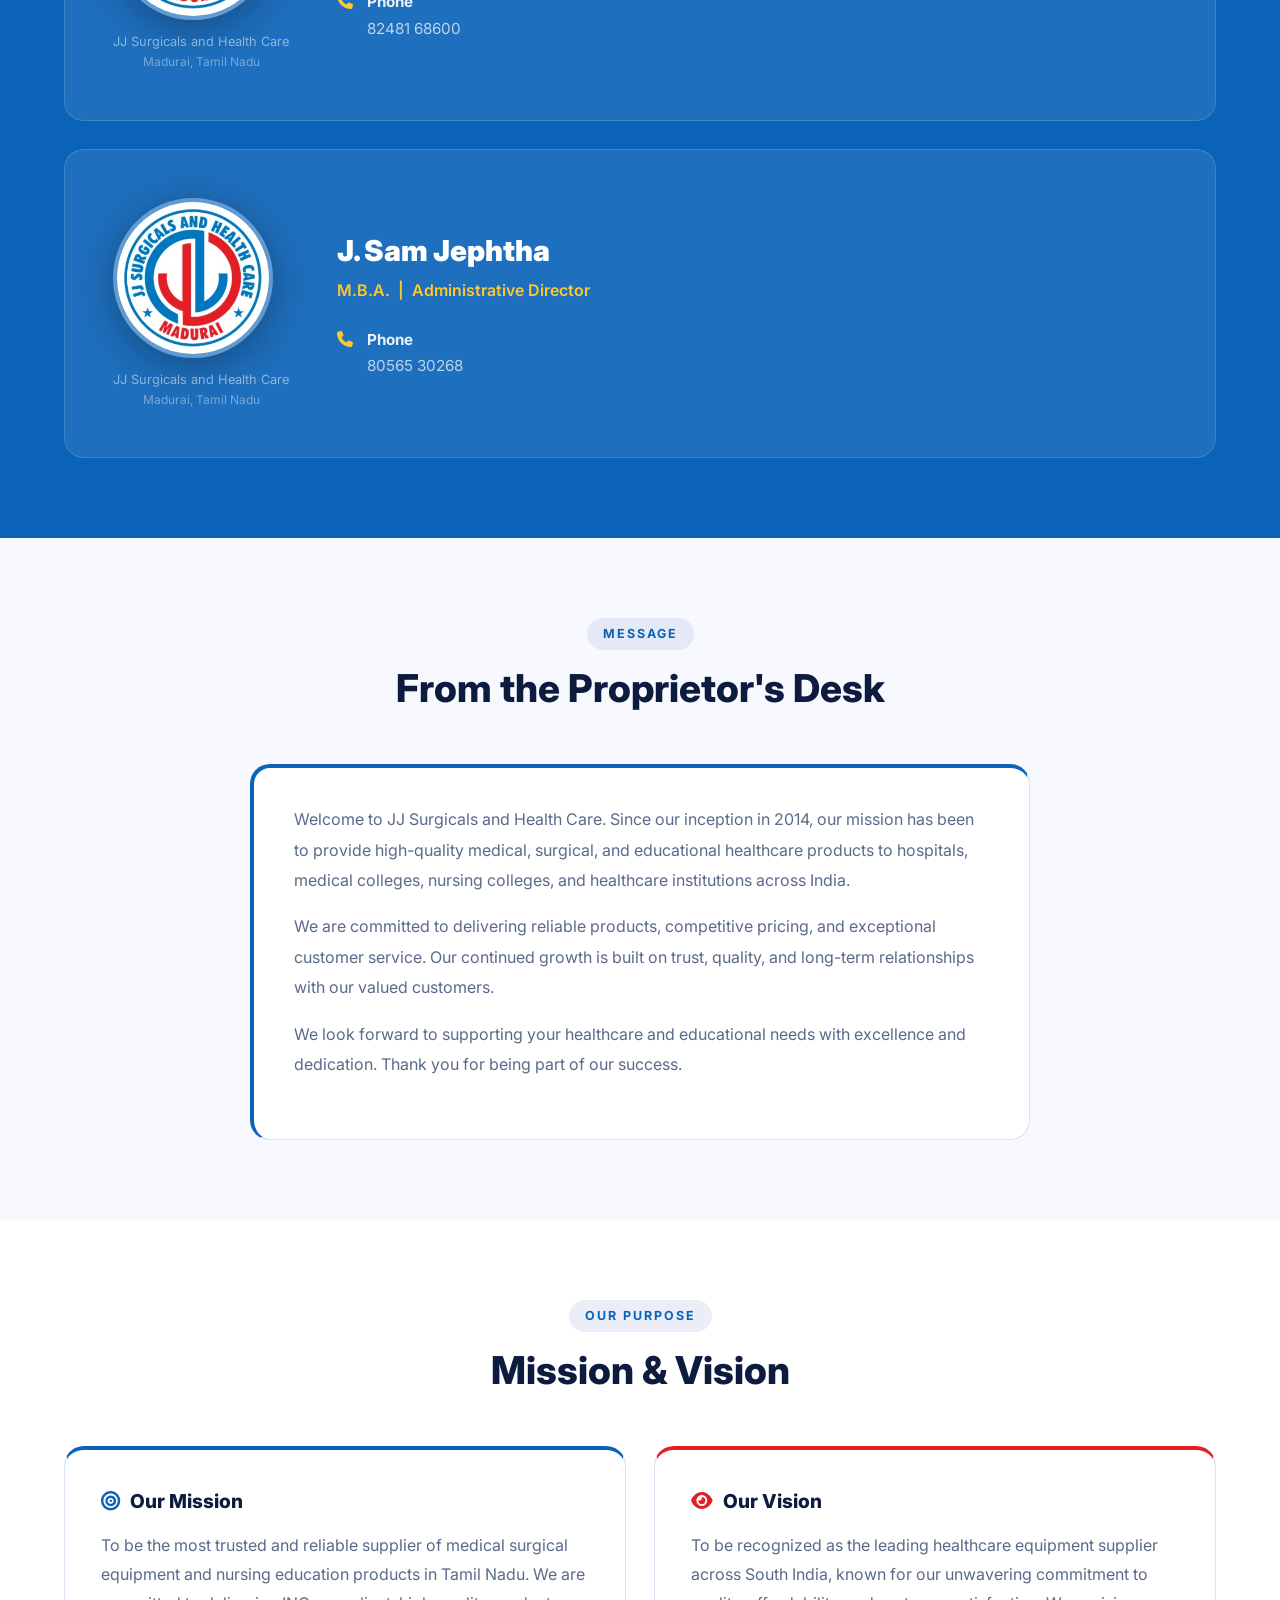
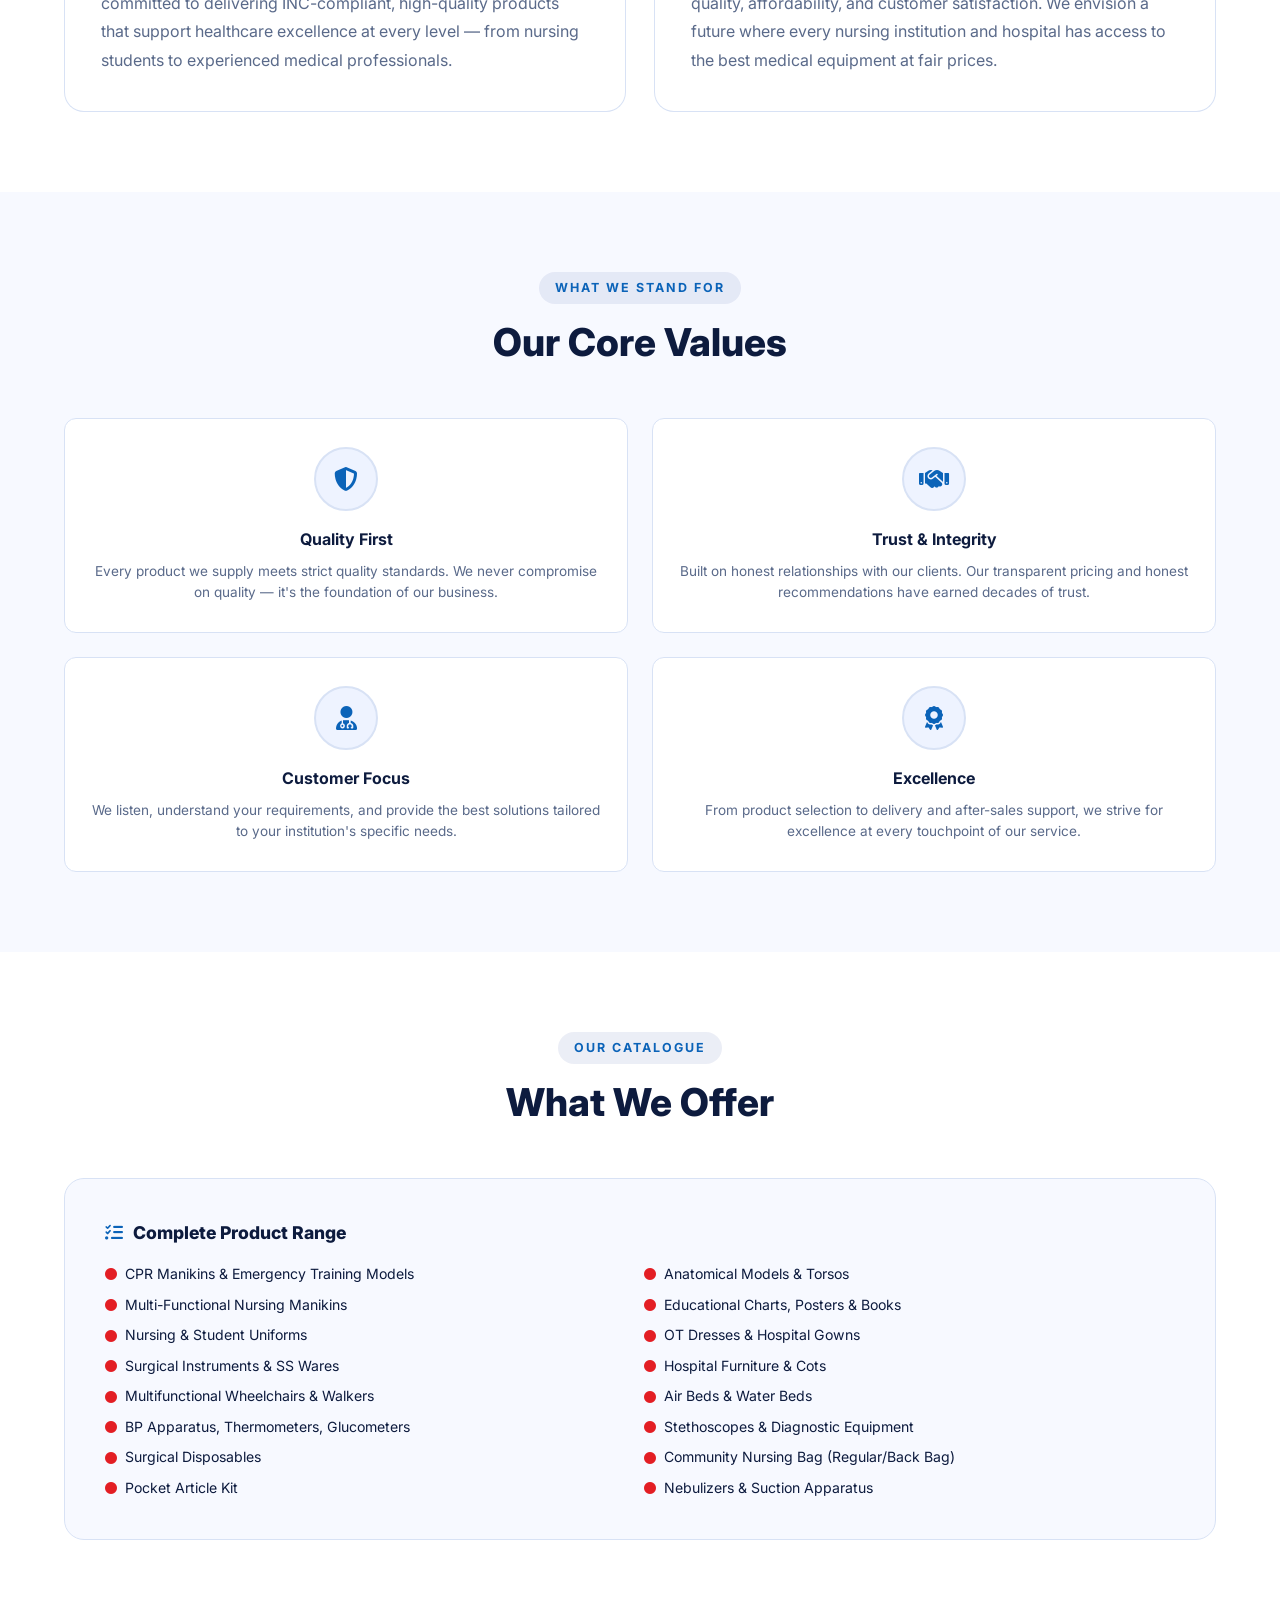
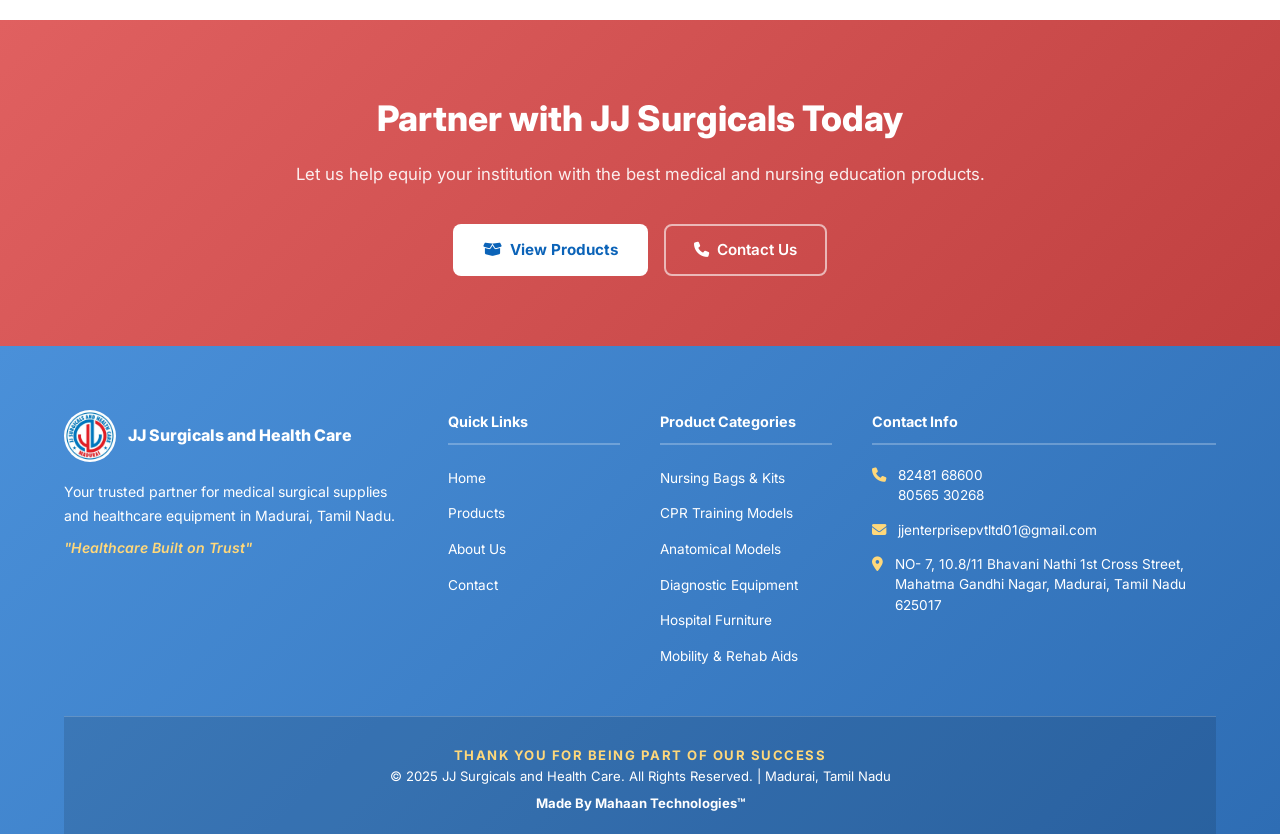
==== commit 090978a8: "Footer: move thank-you above copyright line and make bold Co-Authored-By: Claude Sonnet 4.6 <noreply" ====
--- a/website/about.html
+++ b/website/about.html
@@ -338,9 +338,9 @@
         </div>
       </div>
       <div class="footer-bottom">
+        <p class="footer-thankyou" style="font-weight:700;">THANK YOU FOR BEING PART OF OUR SUCCESS</p>
         <p>&copy; 2025 JJ Surgicals and Health Care. All Rights Reserved. | Madurai, Tamil Nadu</p>
         <p style="margin-top:6px;font-weight:700;">Made By Mahaan Technologies&#8482;</p>
-        <p class="footer-thankyou">THANK YOU FOR BEING PART OF OUR SUCCESS</p>
       </div>
     </div>
   </footer>
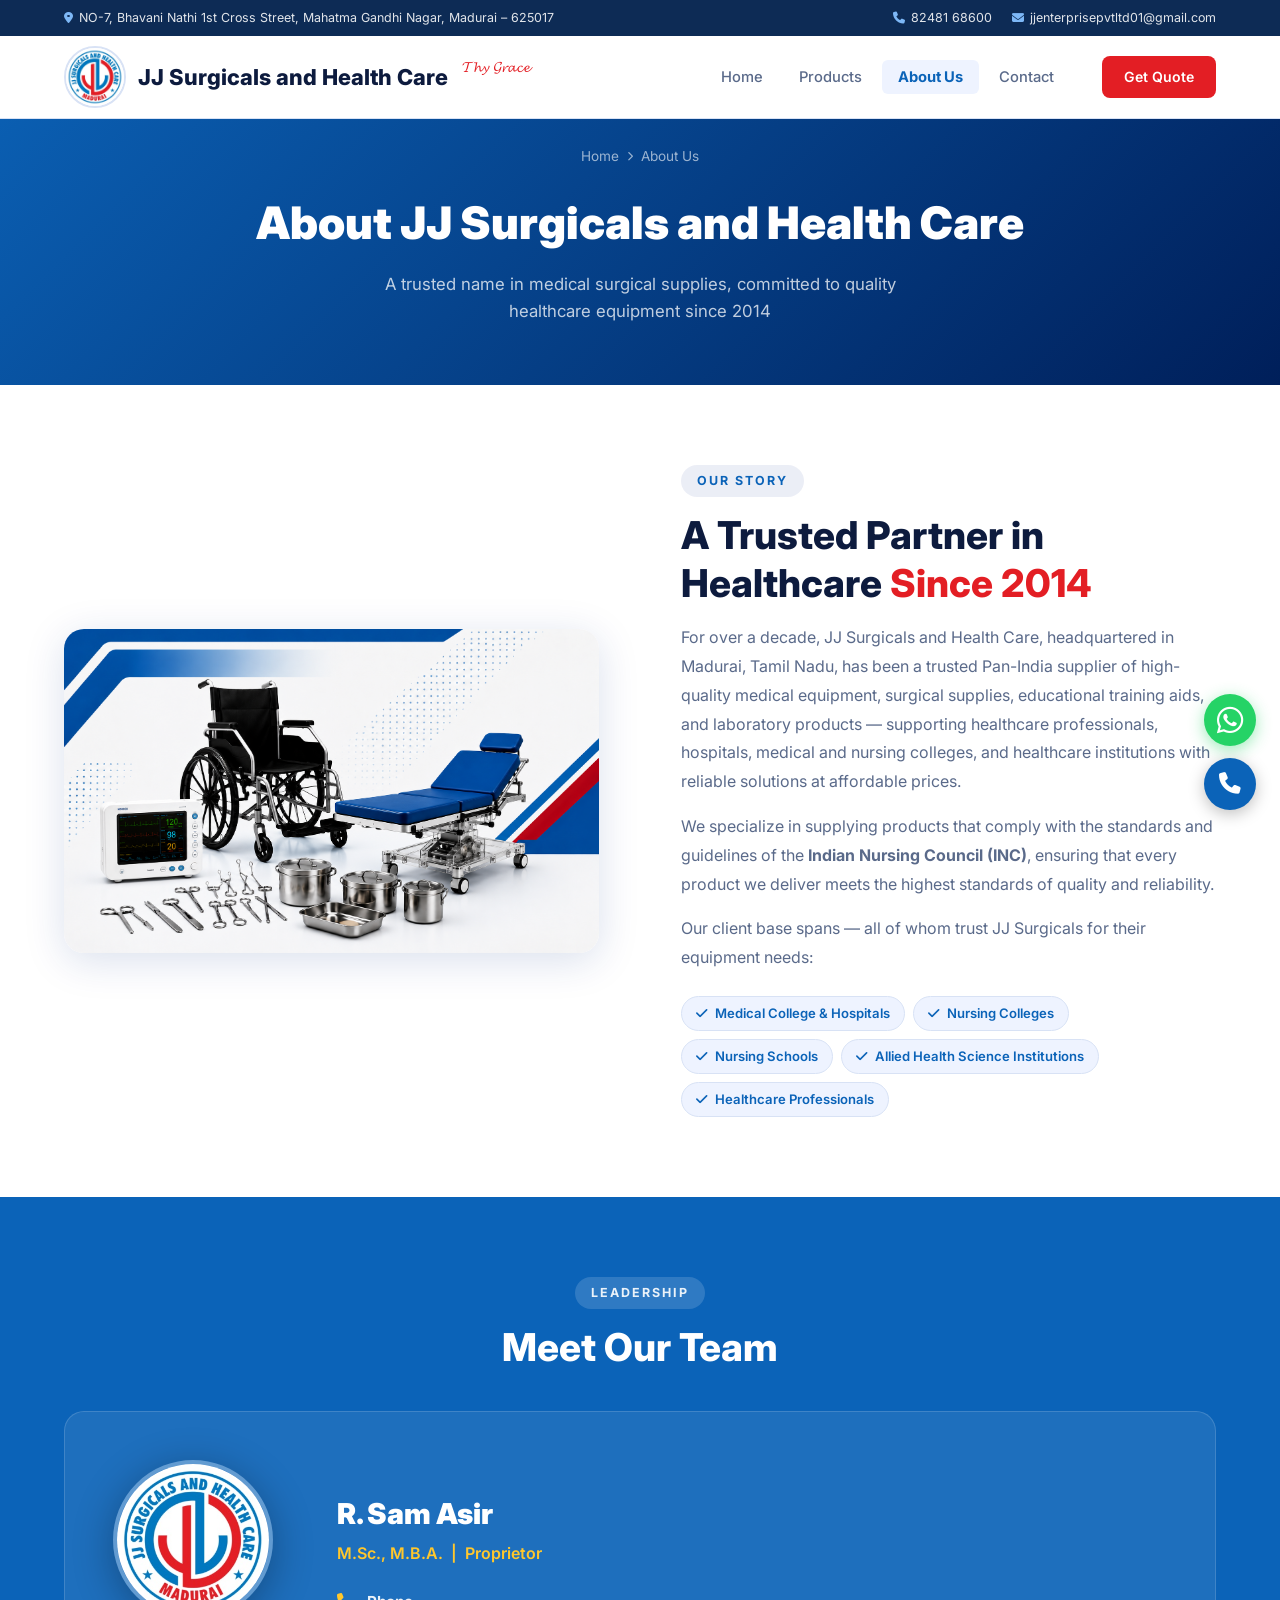
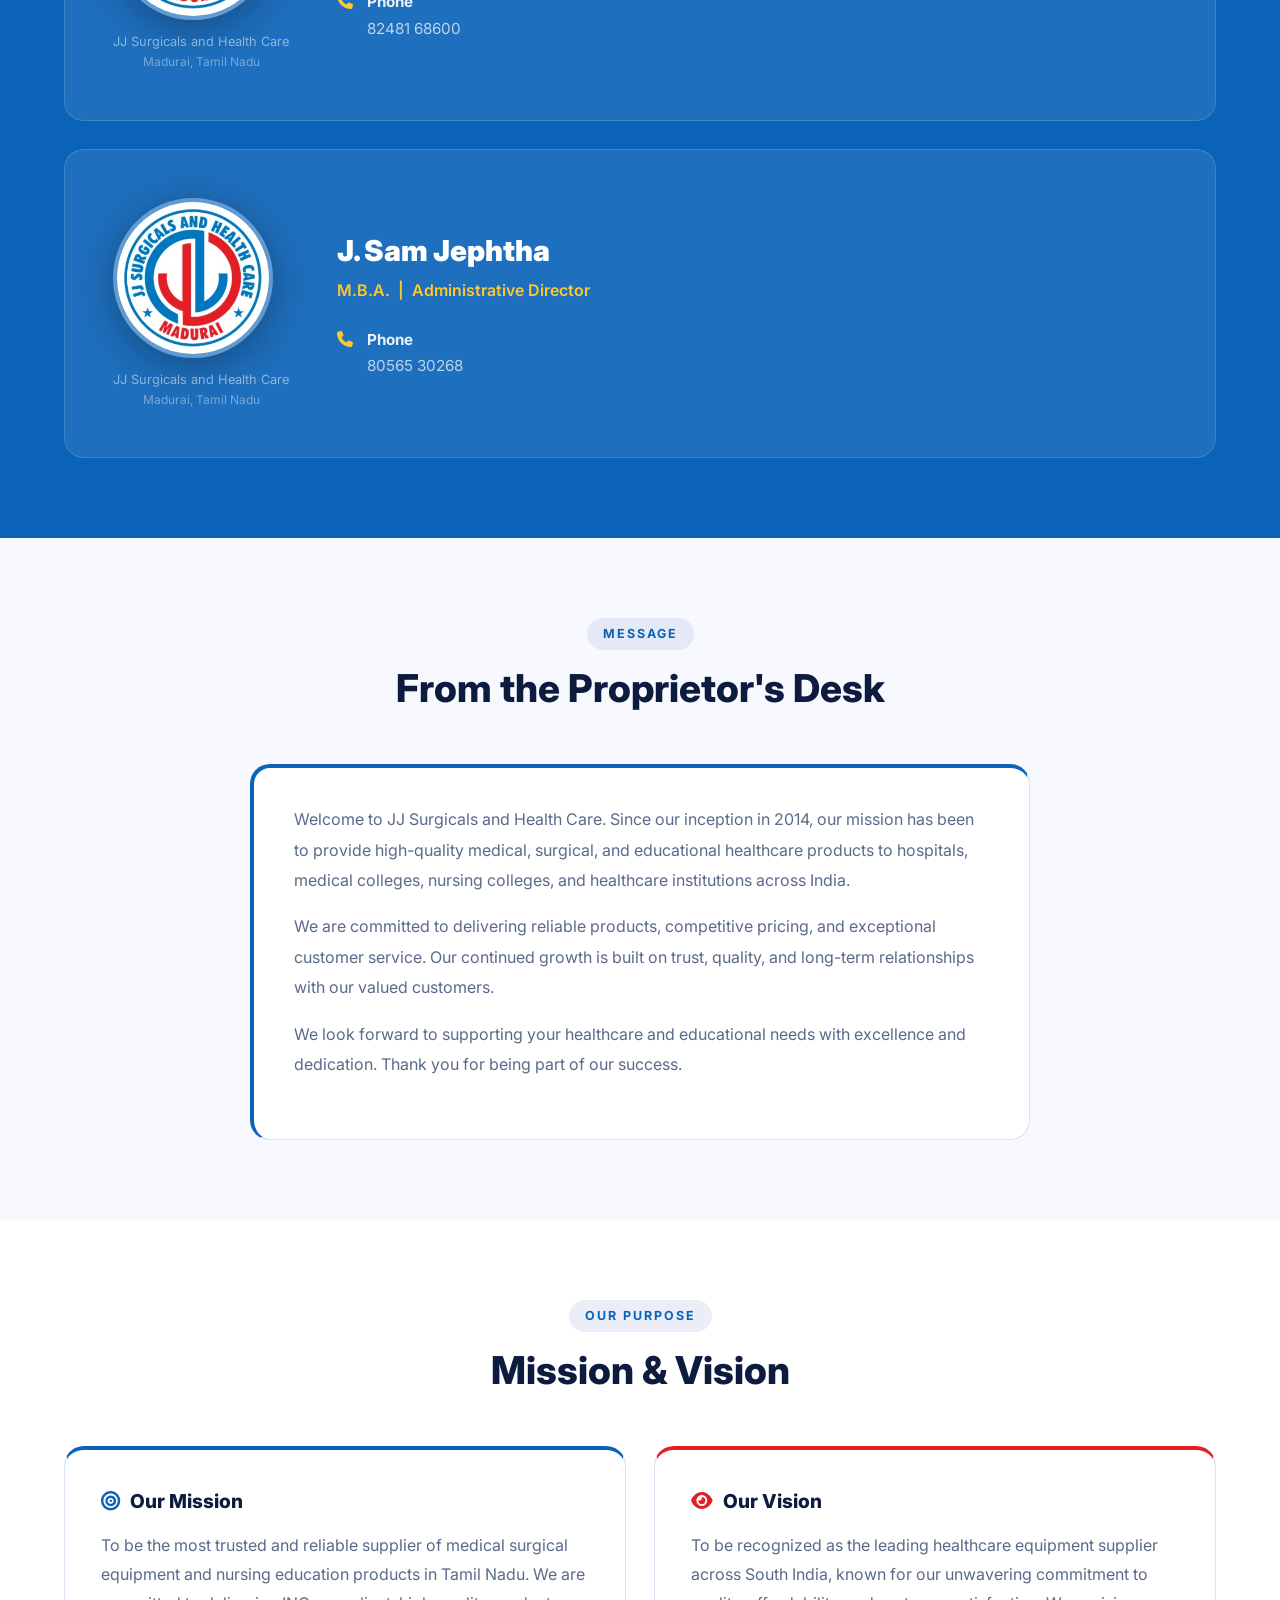
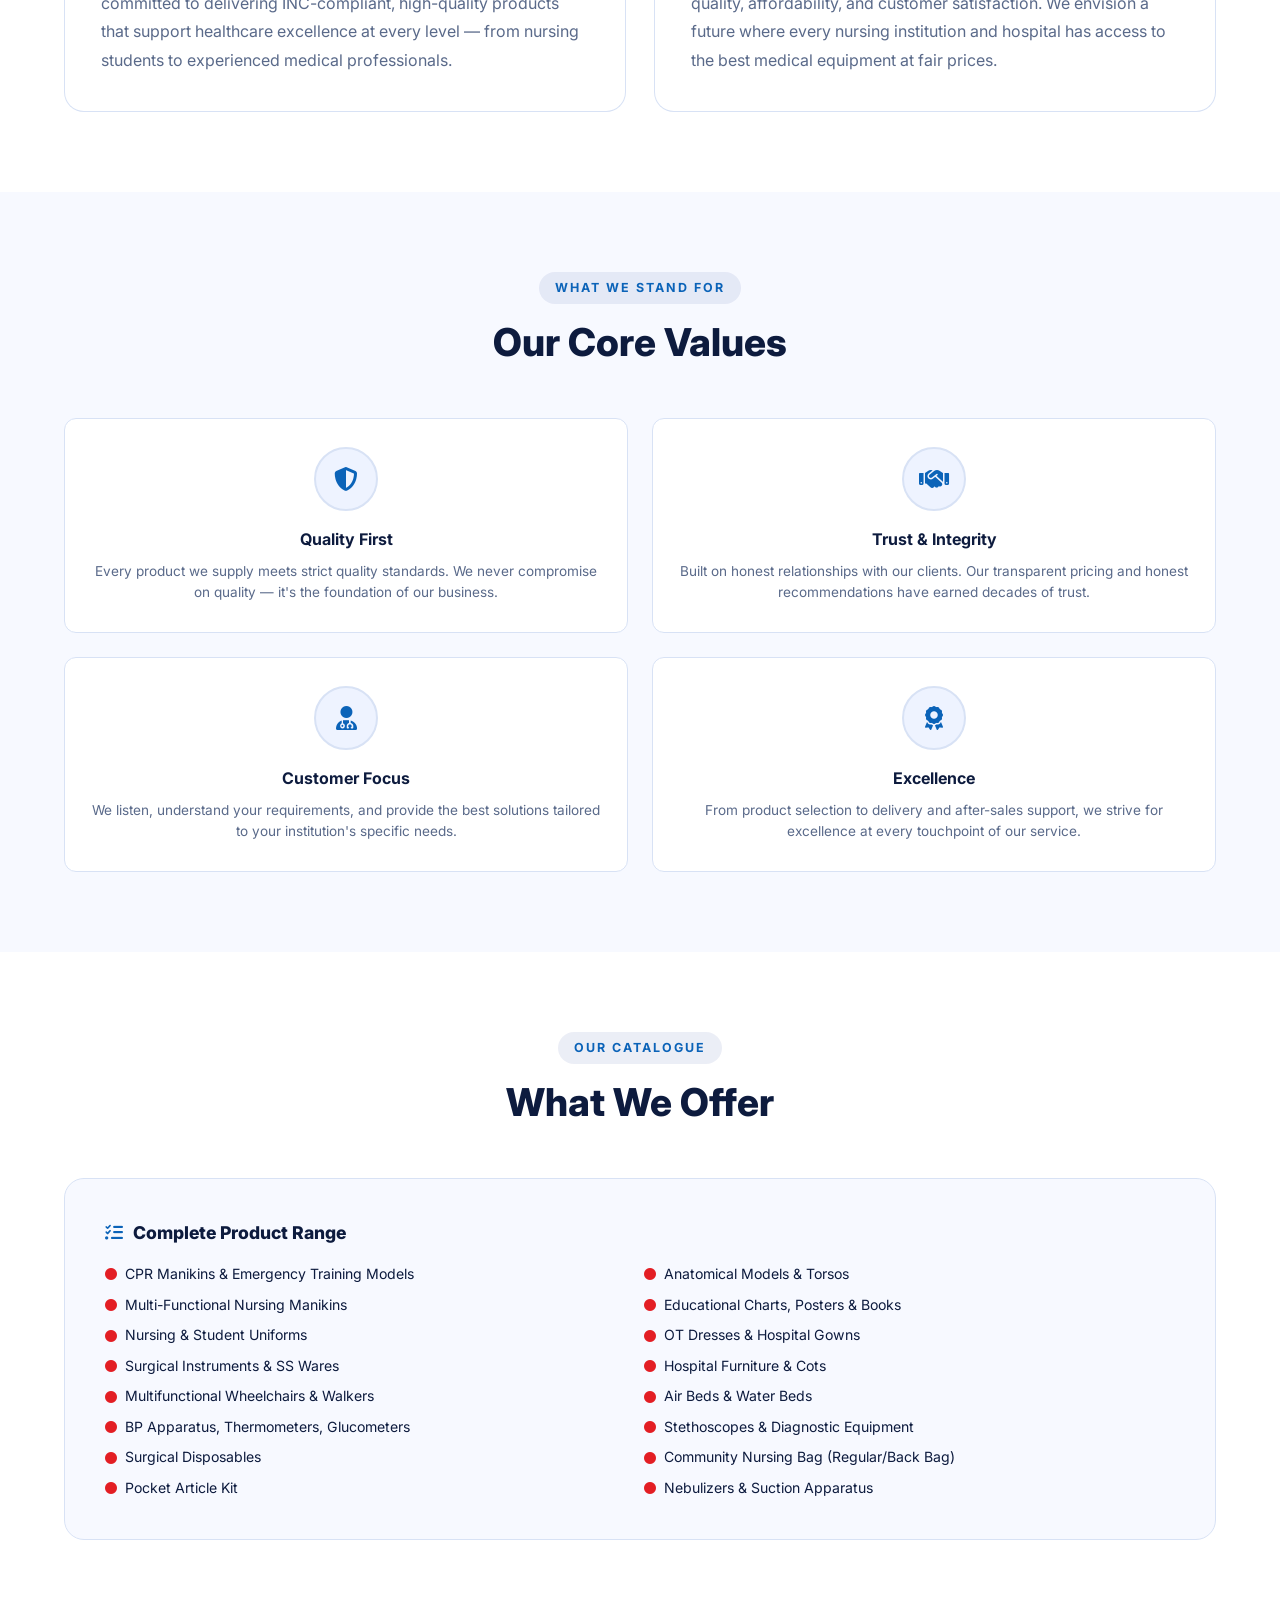
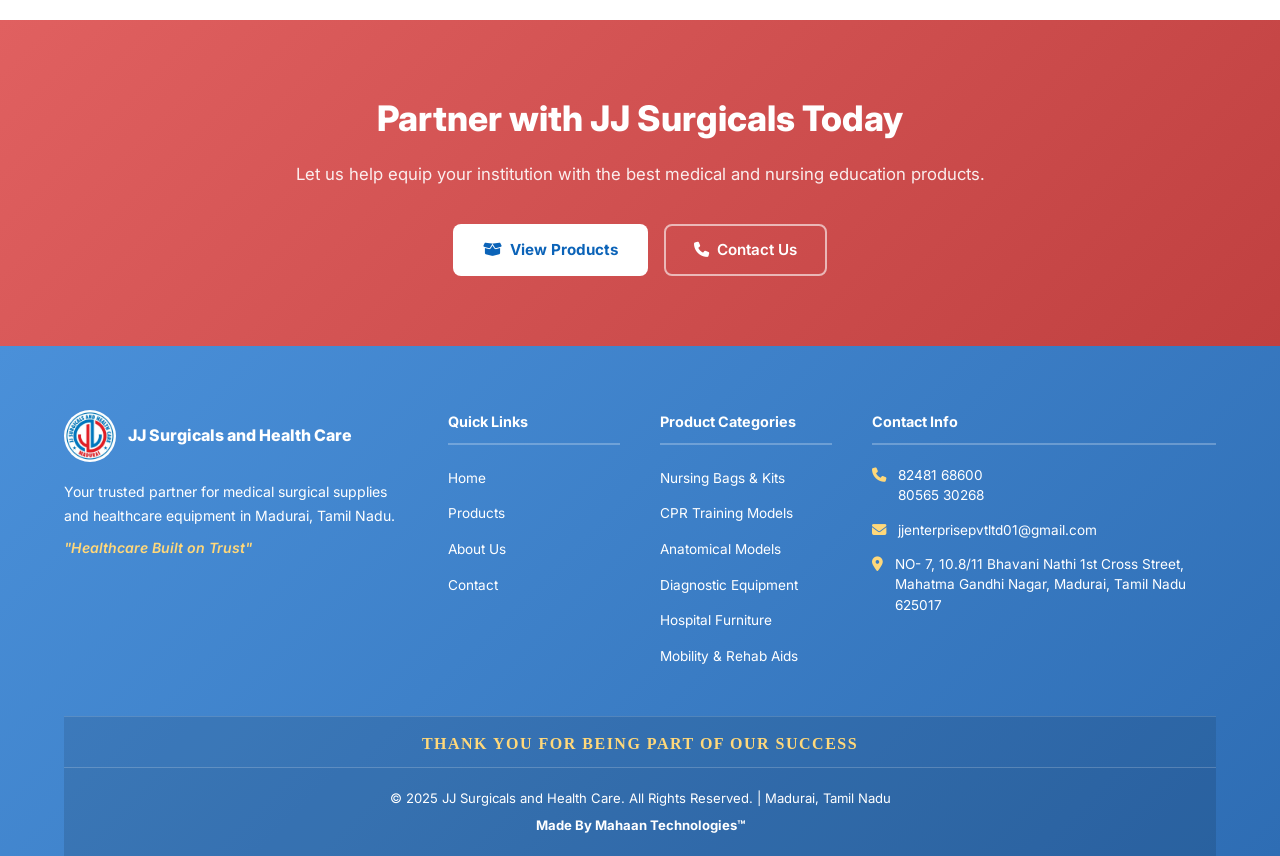
==== commit 0e4e0f3d: "All pages: Segoe Script font for taglines, reposition Thy Grace and Thank You Co-Authored-By: Claude" ====
--- a/website/about.html
+++ b/website/about.html
@@ -337,8 +337,10 @@
           <div class="footer-contact-item"><i class="fas fa-map-marker-alt"></i><span>NO- 7, 10.8/11 Bhavani Nathi 1st Cross Street, Mahatma Gandhi Nagar, Madurai, Tamil Nadu 625017</span></div>
         </div>
       </div>
+      <div class="footer-thankyou-wrap">
+        <p class="footer-thankyou">THANK YOU FOR BEING PART OF OUR SUCCESS</p>
+      </div>
       <div class="footer-bottom">
-        <p class="footer-thankyou" style="font-weight:700;">THANK YOU FOR BEING PART OF OUR SUCCESS</p>
         <p>&copy; 2025 JJ Surgicals and Health Care. All Rights Reserved. | Madurai, Tamil Nadu</p>
         <p style="margin-top:6px;font-weight:700;">Made By Mahaan Technologies&#8482;</p>
       </div>
--- a/website/styles.css
+++ b/website/styles.css
@@ -150,9 +150,10 @@
   position: relative;
 }
 .nav-tagline {
-  position: absolute; left: 50%; transform: translateX(-50%);
+  position: absolute; left: 38%; top: calc(50% - 10px);
+  transform: translate(-50%, -50%);
   font-size: 0.95rem; color: var(--red); pointer-events: none;
-  white-space: nowrap;
+  white-space: nowrap; font-family: 'Segoe Script', cursive;
 }
 @media (max-width: 768px) { .nav-tagline { display: none; } }
 .nav-logo {
@@ -538,7 +539,8 @@
   background: rgba(0,0,0,0.12);
 }
 .footer-bottom p { color: #fff; font-size: 0.82rem; }
-.footer-thankyou { color: #FFD87A !important; font-size: 0.78rem; letter-spacing: 1.5px; margin-top: 8px; }
+.footer-thankyou { color: #FFD87A !important; font-size: 1rem; letter-spacing: 1.5px; font-family: 'Segoe Script', cursive; font-weight: 700; text-align: center; padding: 14px 0 10px; }
+.footer-thankyou-wrap { background: rgba(0,0,0,0.10); border-top: 1px solid rgba(255,255,255,0.15); }
 
 /* ===== PRODUCTS PAGE ===== */
 .page-hero {
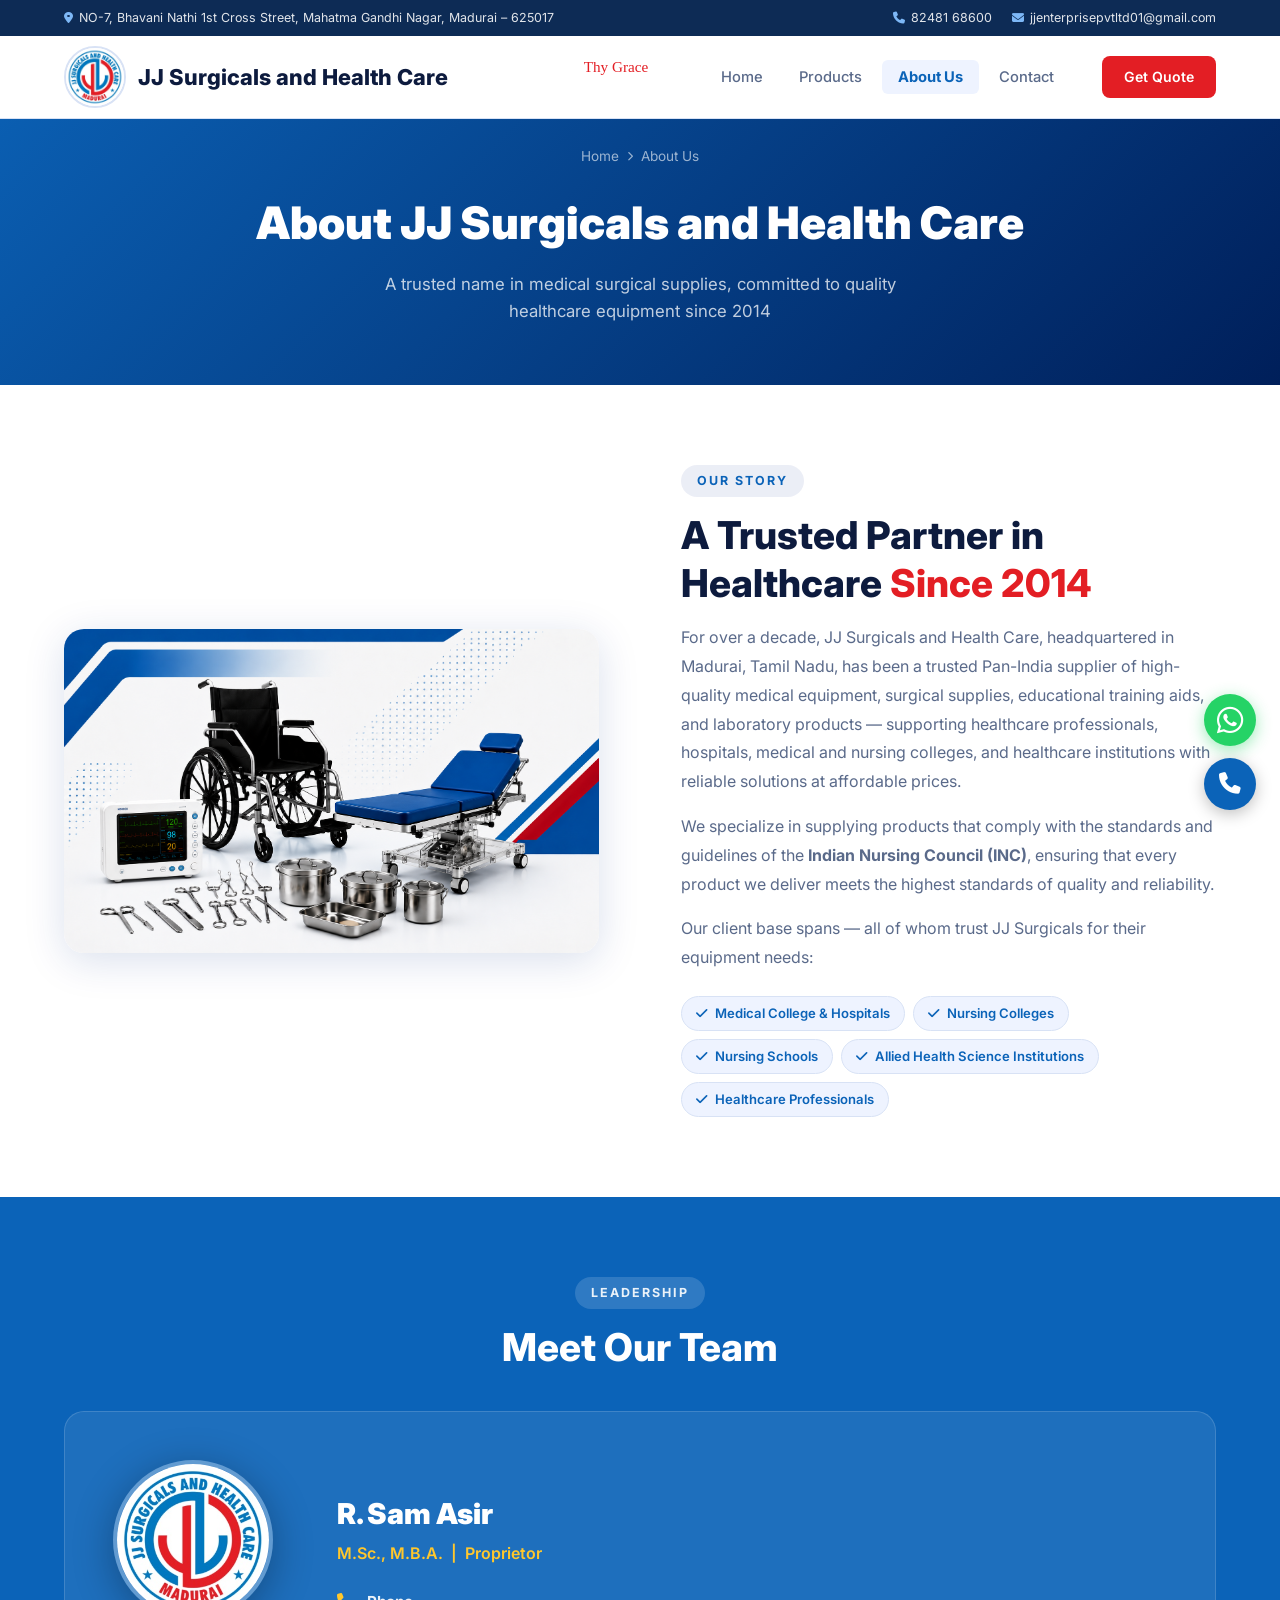
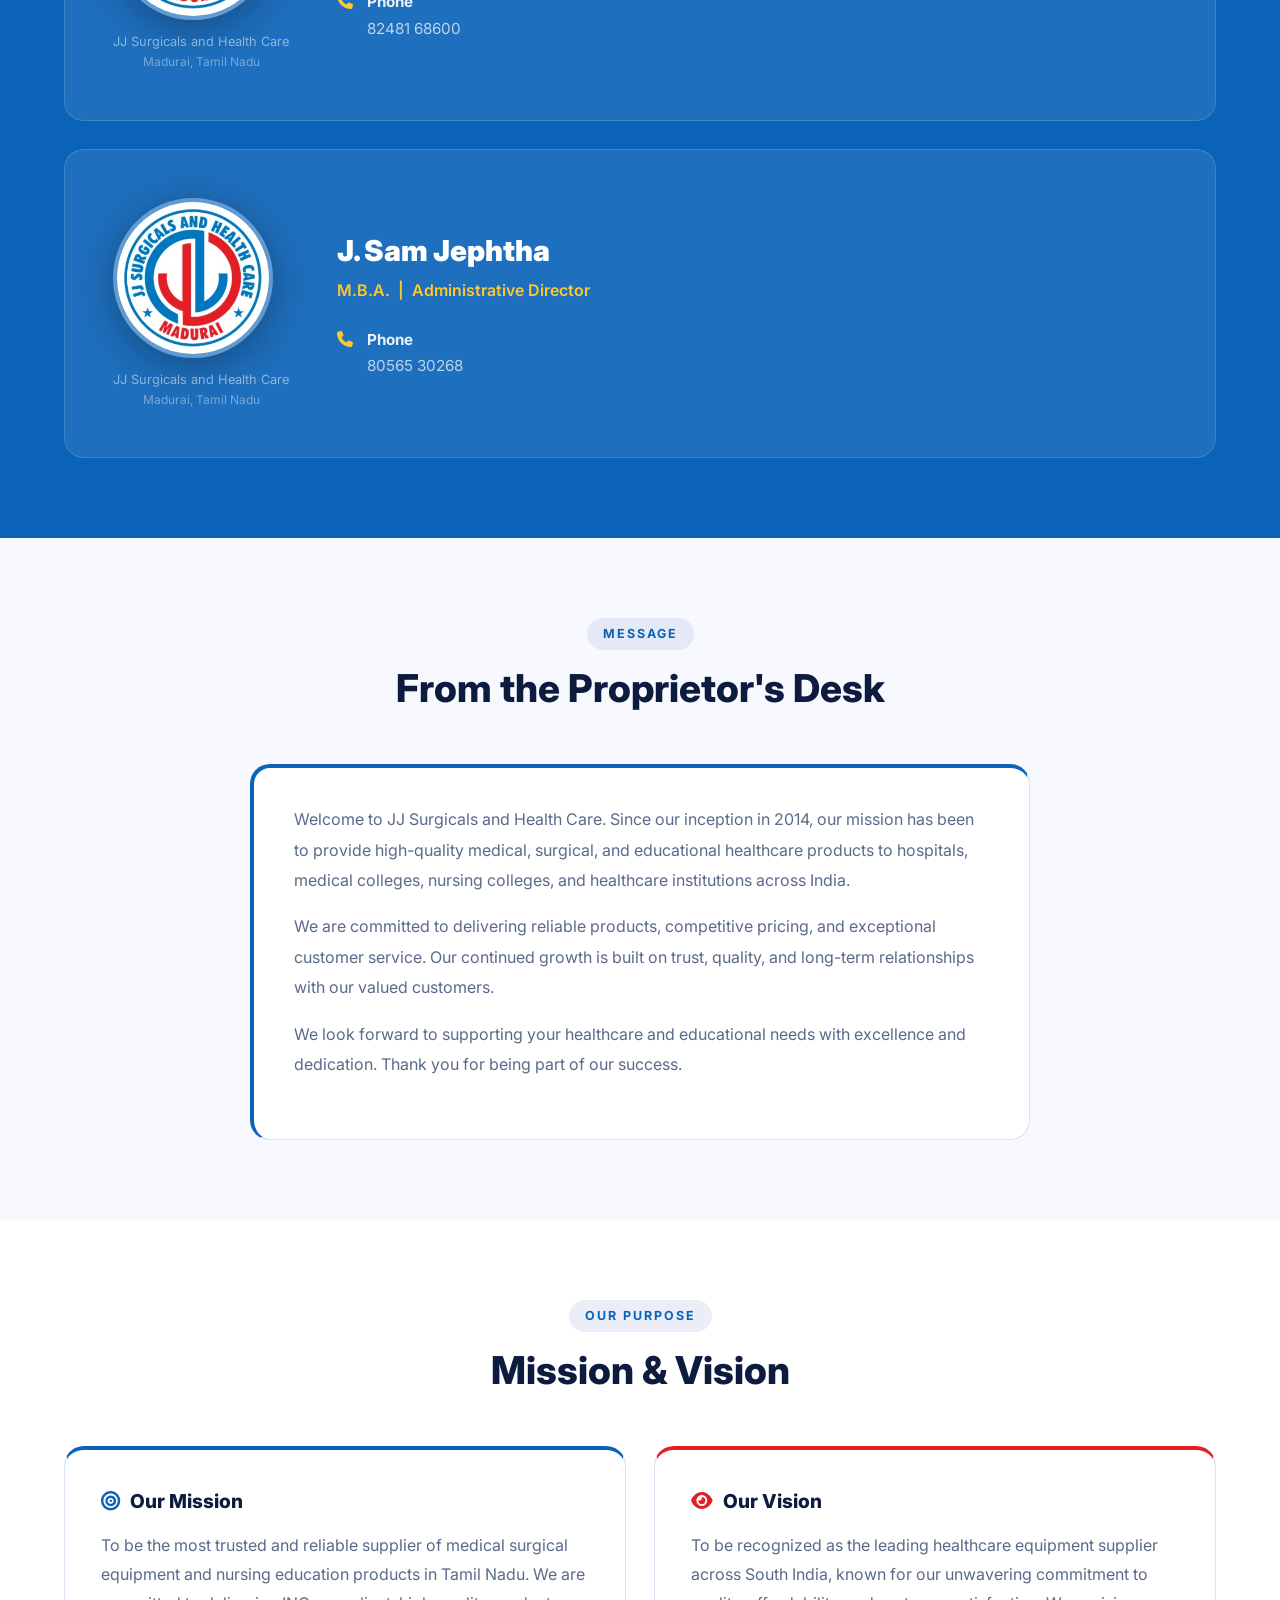
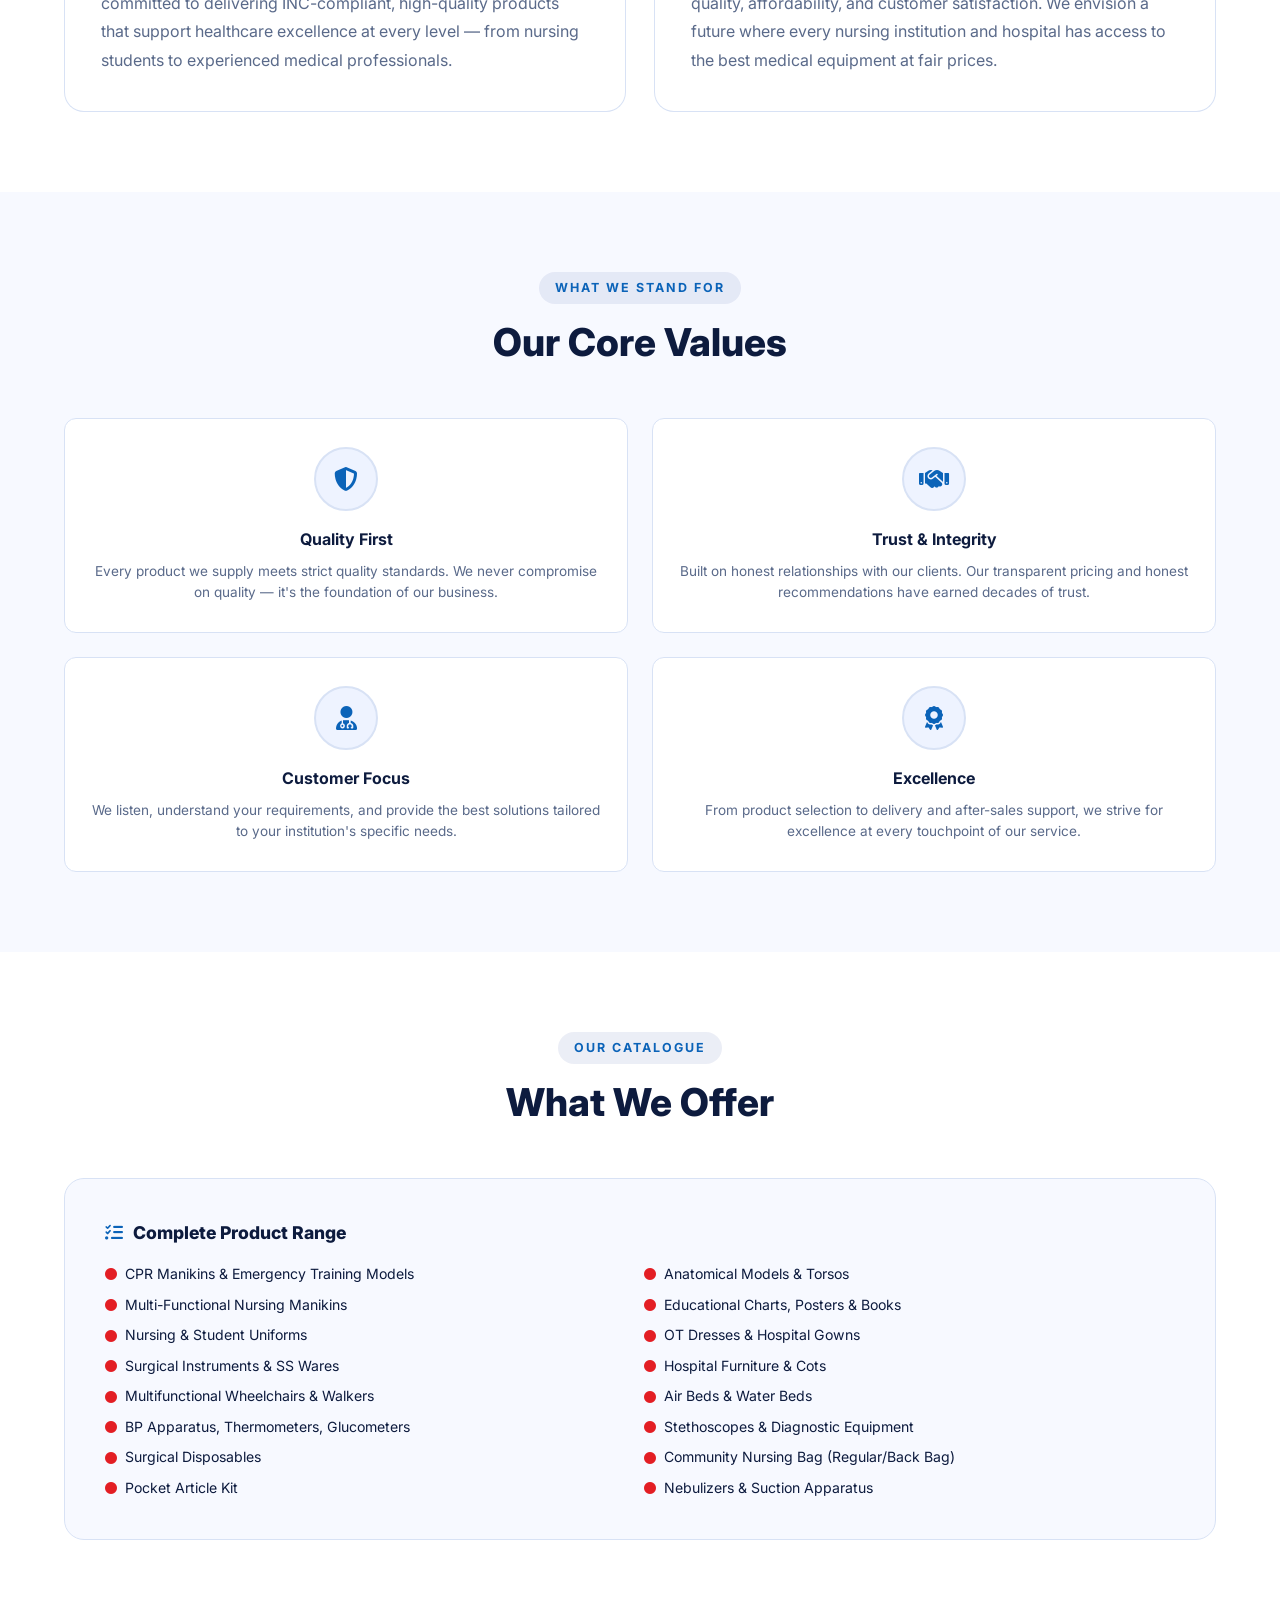
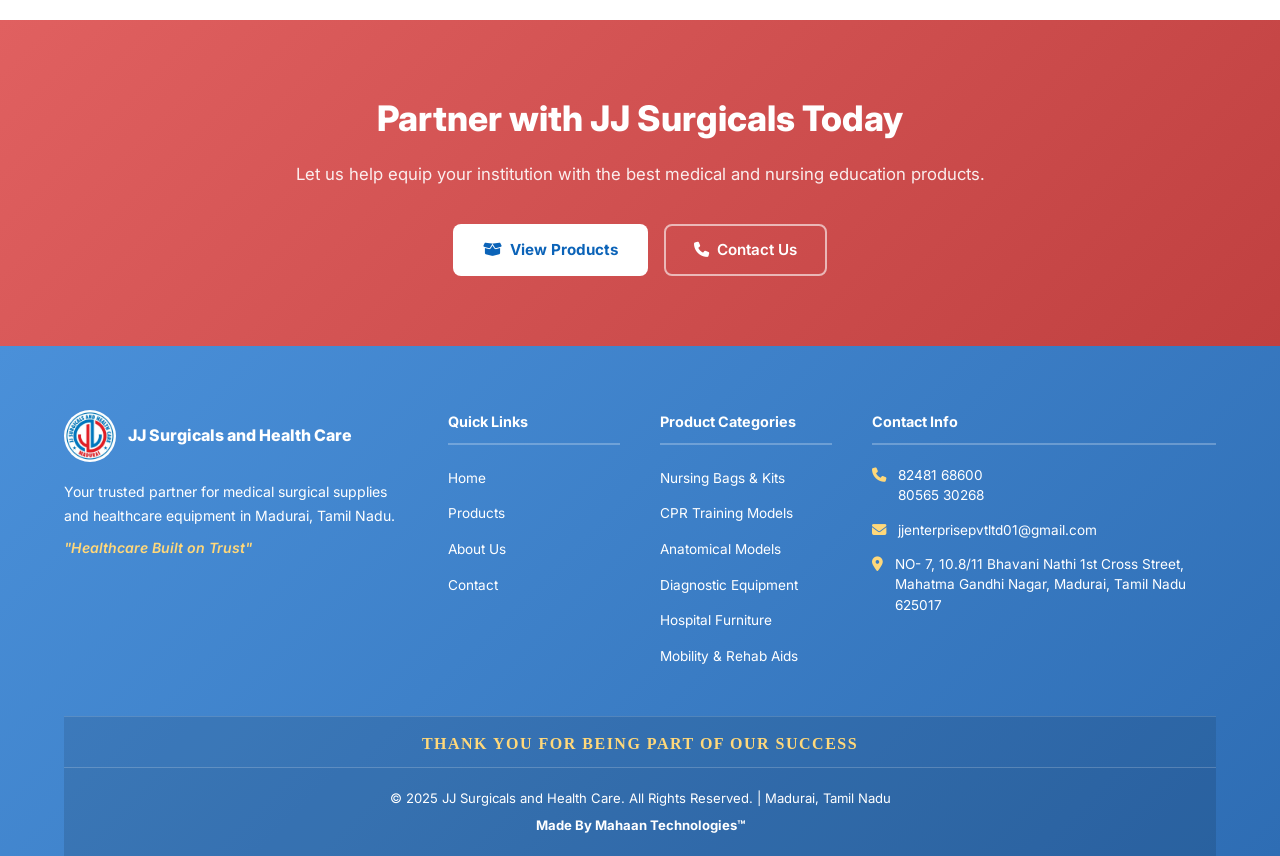
==== commit c0329101: "Navbar: replace Unicode cursive with plain 'Thy Grace' for Segoe Script rendering Co-Authored-By: Cl" ====
--- a/website/about.html
+++ b/website/about.html
@@ -60,7 +60,7 @@
         <li><a href="about.html" class="nav-link active">About Us</a></li>
         <li><a href="contact.html" class="nav-link">Contact</a></li>
       </ul>
-      <div class="nav-tagline">𝓣𝓱𝔂 𝓖𝓻𝓪𝓬𝓮</div>
+      <div class="nav-tagline">Thy Grace</div>
       <div class="nav-cta">
         <a href="https://wa.me/918248168600" target="_blank" rel="noopener" class="btn-primary">Get Quote</a>
       </div>
--- a/website/styles.css
+++ b/website/styles.css
@@ -150,7 +150,7 @@
   position: relative;
 }
 .nav-tagline {
-  position: absolute; left: 38%; top: calc(50% - 10px);
+  position: absolute; left: 48%; top: calc(50% - 10px);
   transform: translate(-50%, -50%);
   font-size: 0.95rem; color: var(--red); pointer-events: none;
   white-space: nowrap; font-family: 'Segoe Script', cursive;
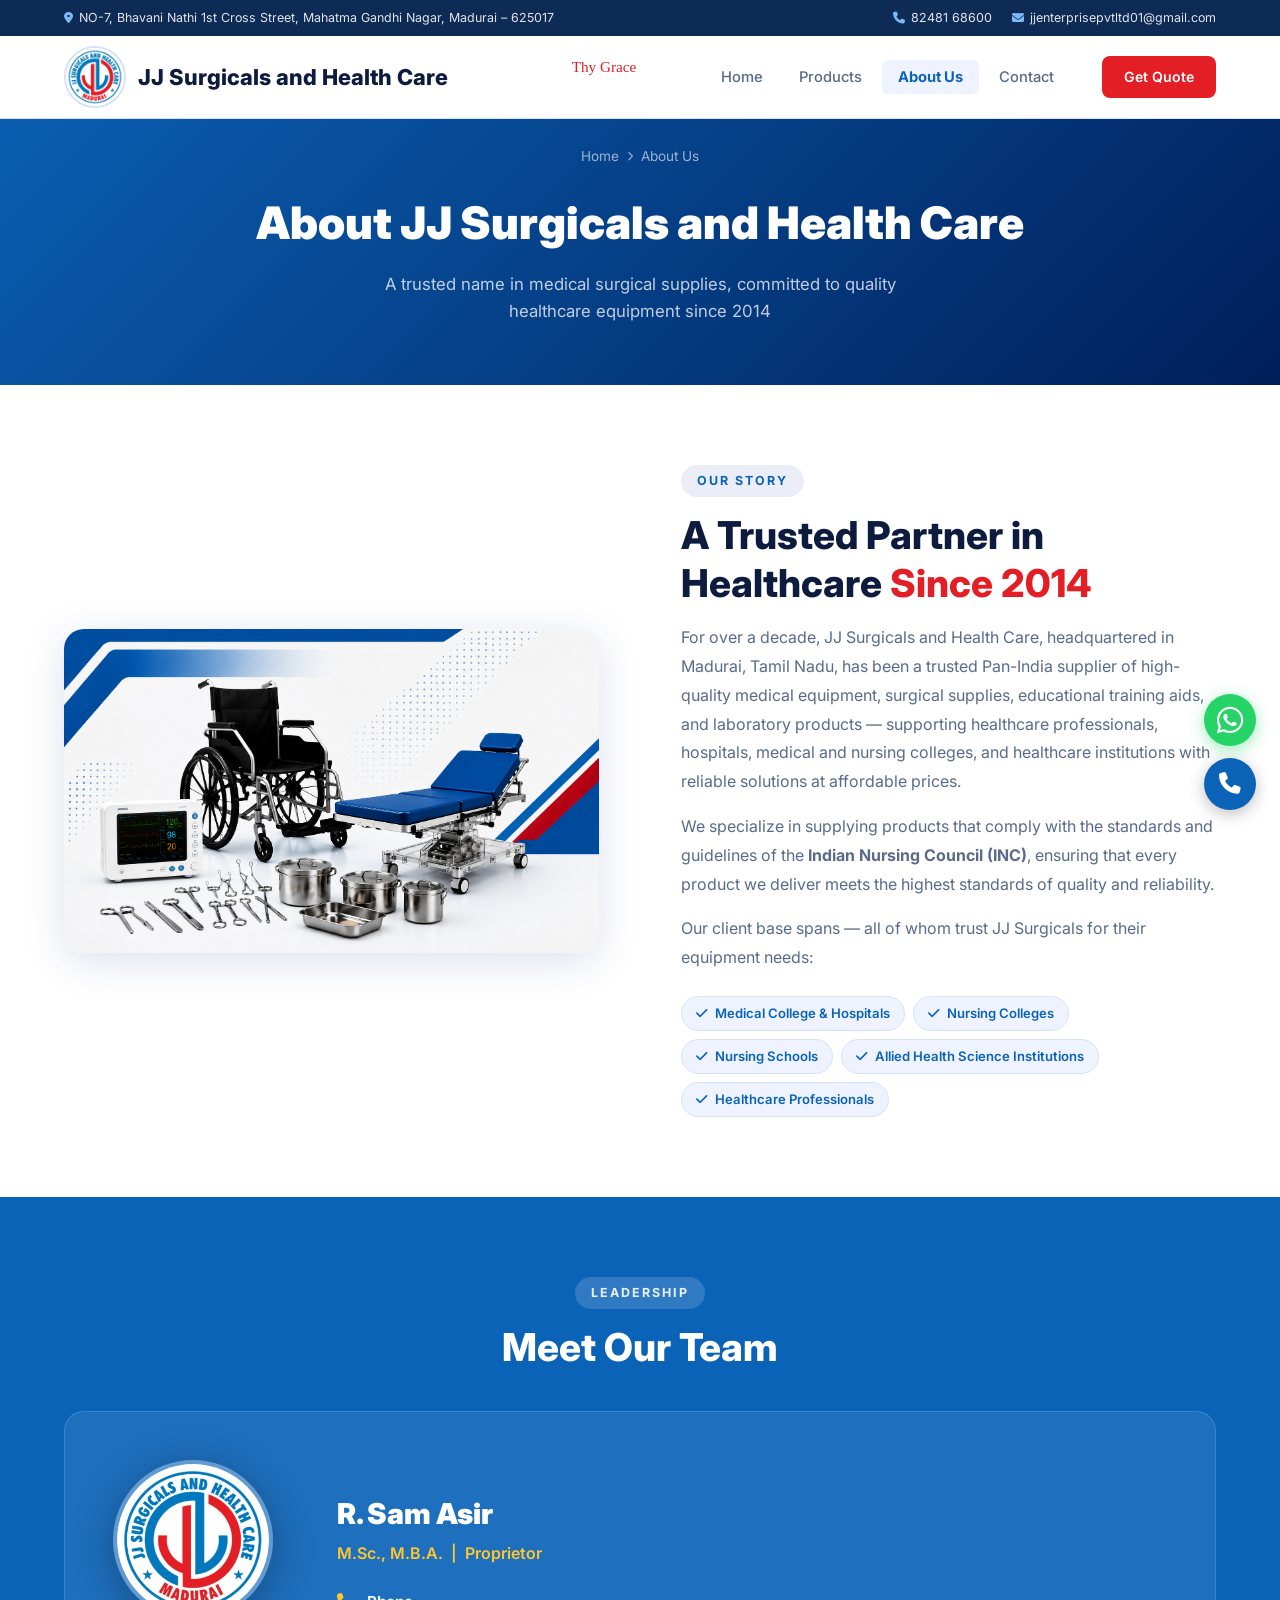
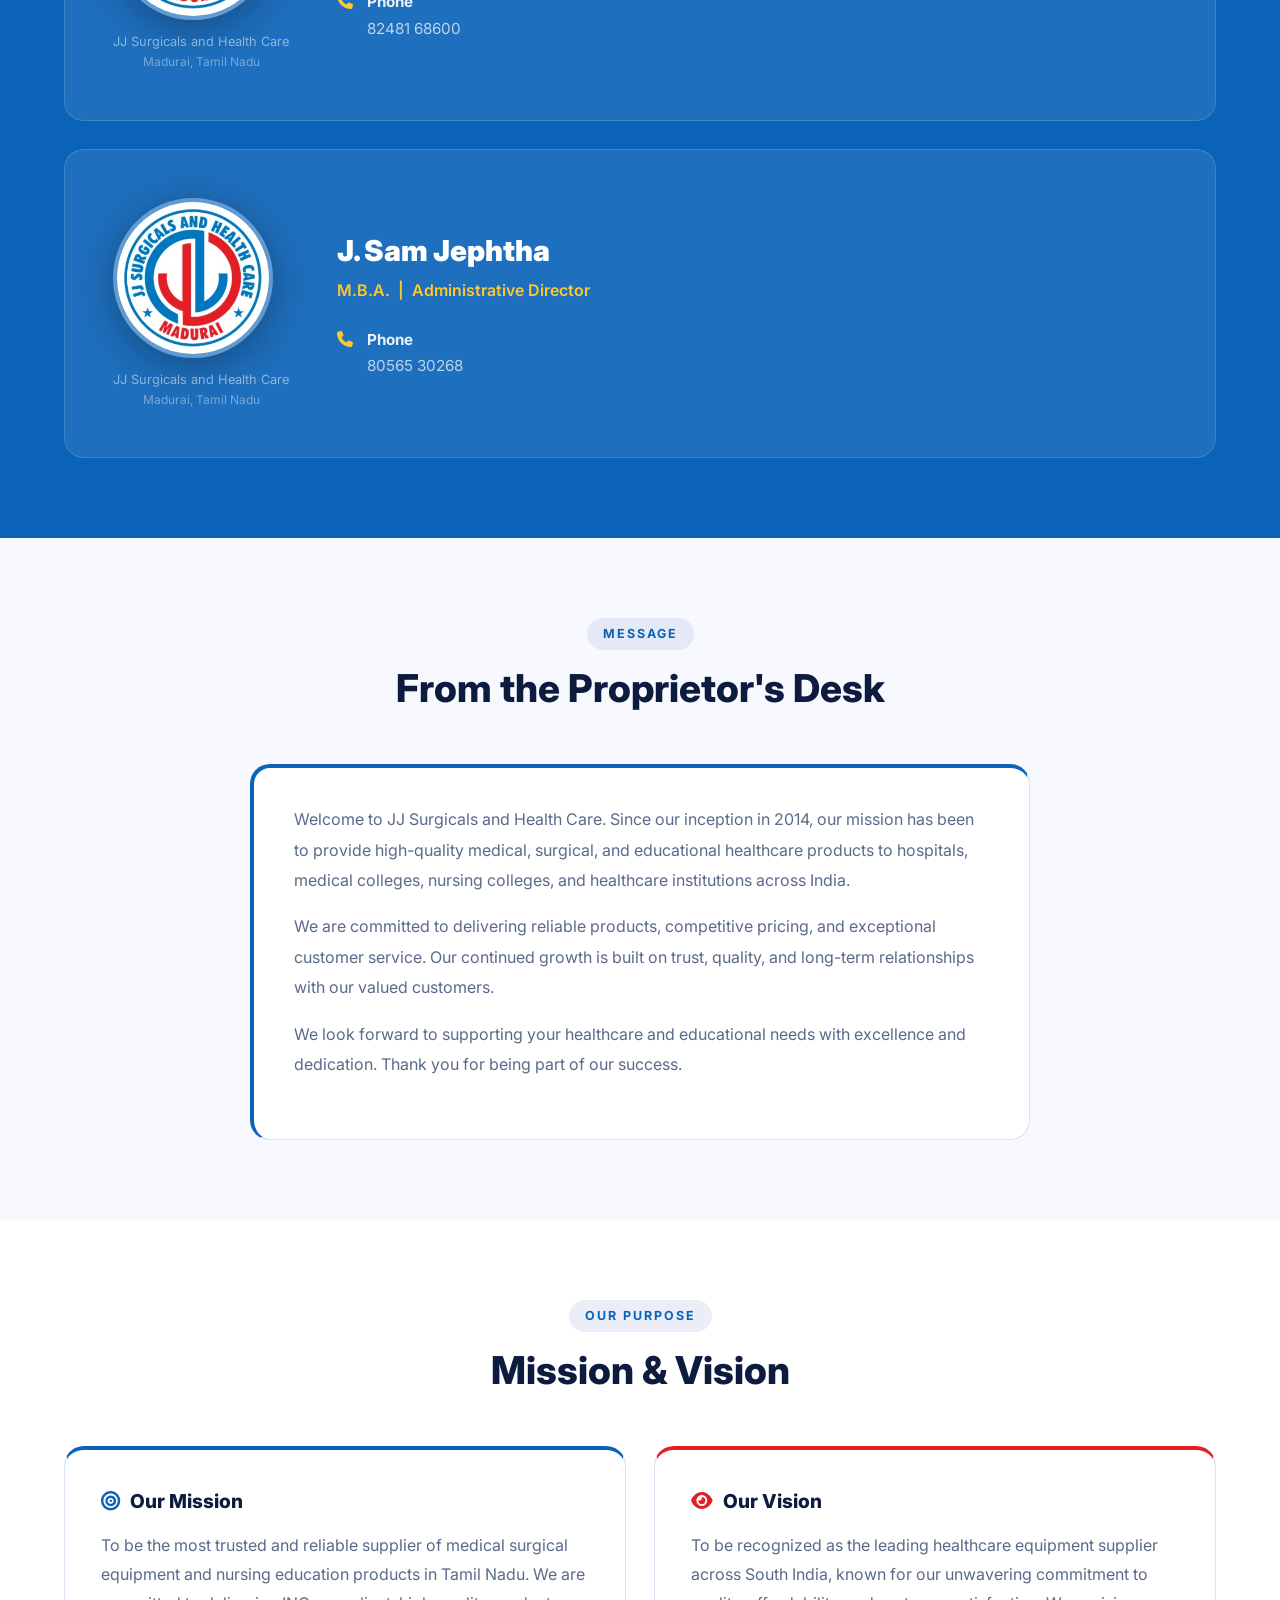
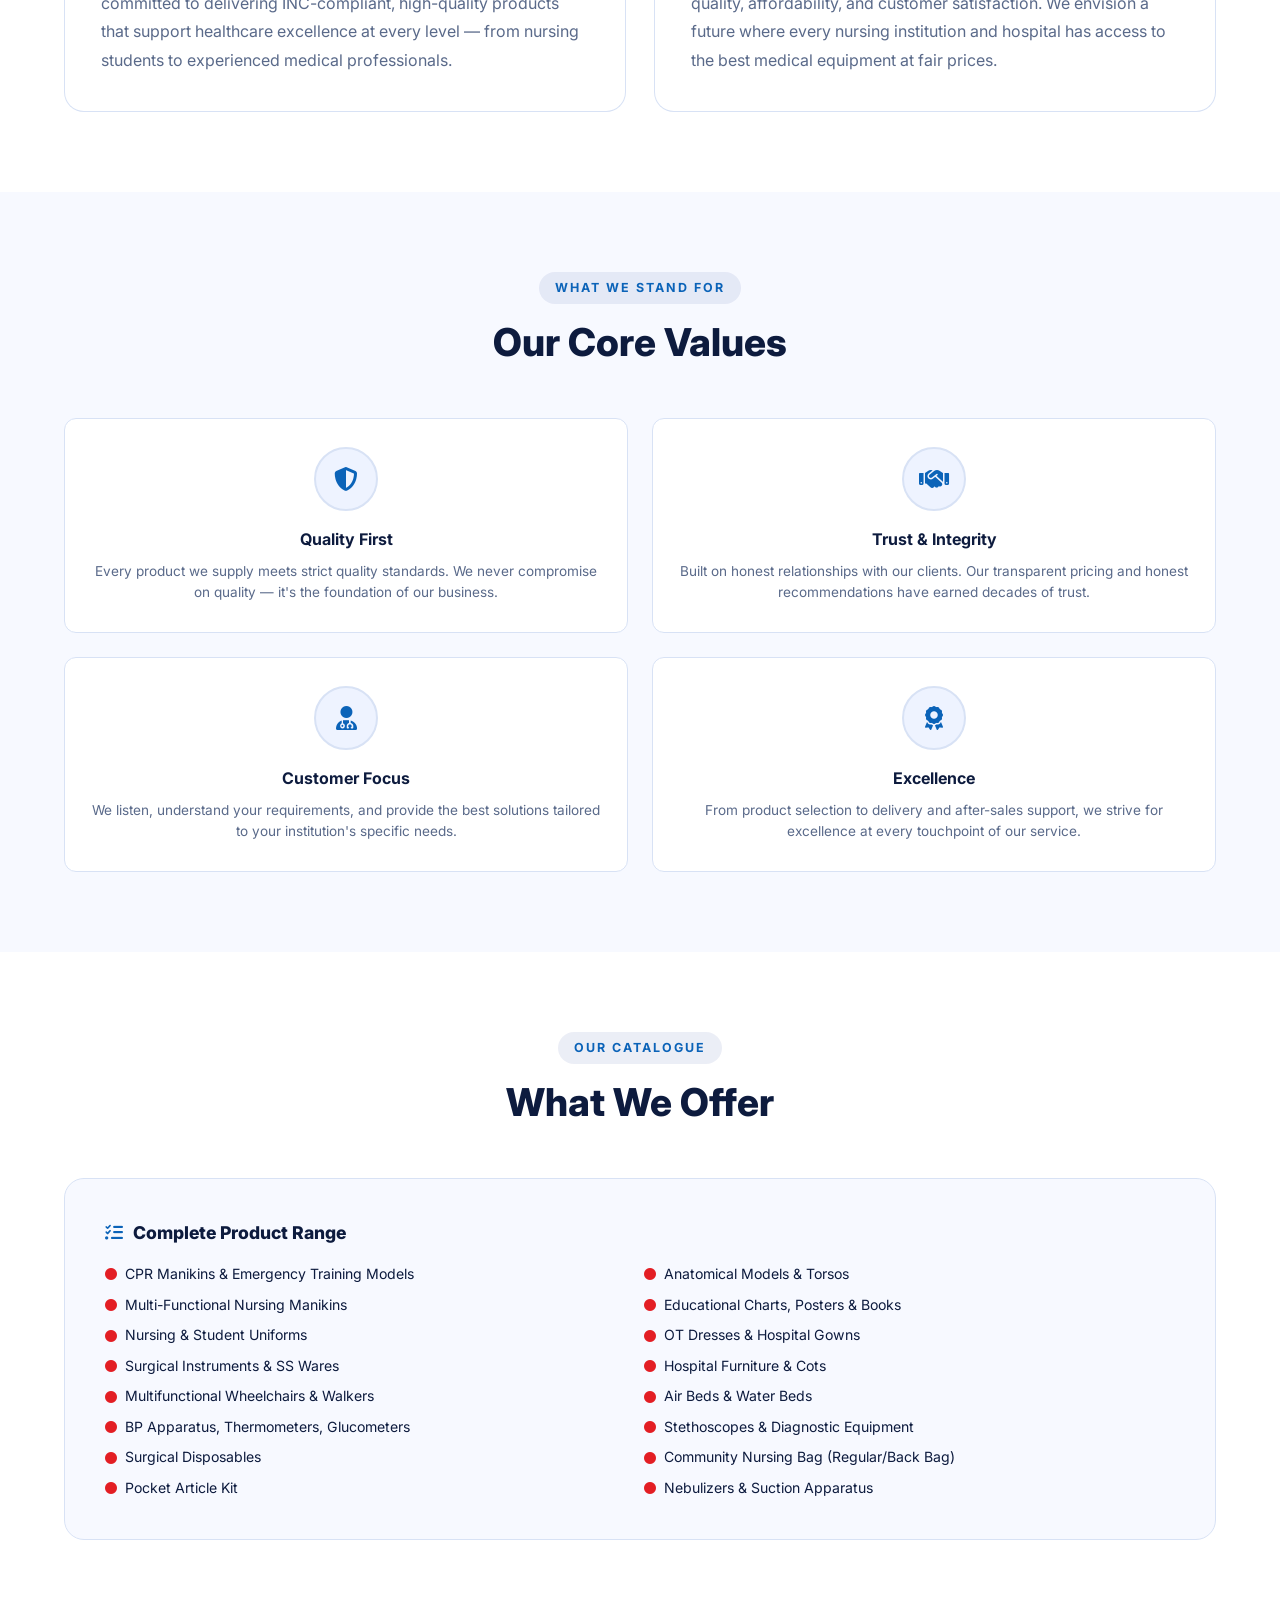
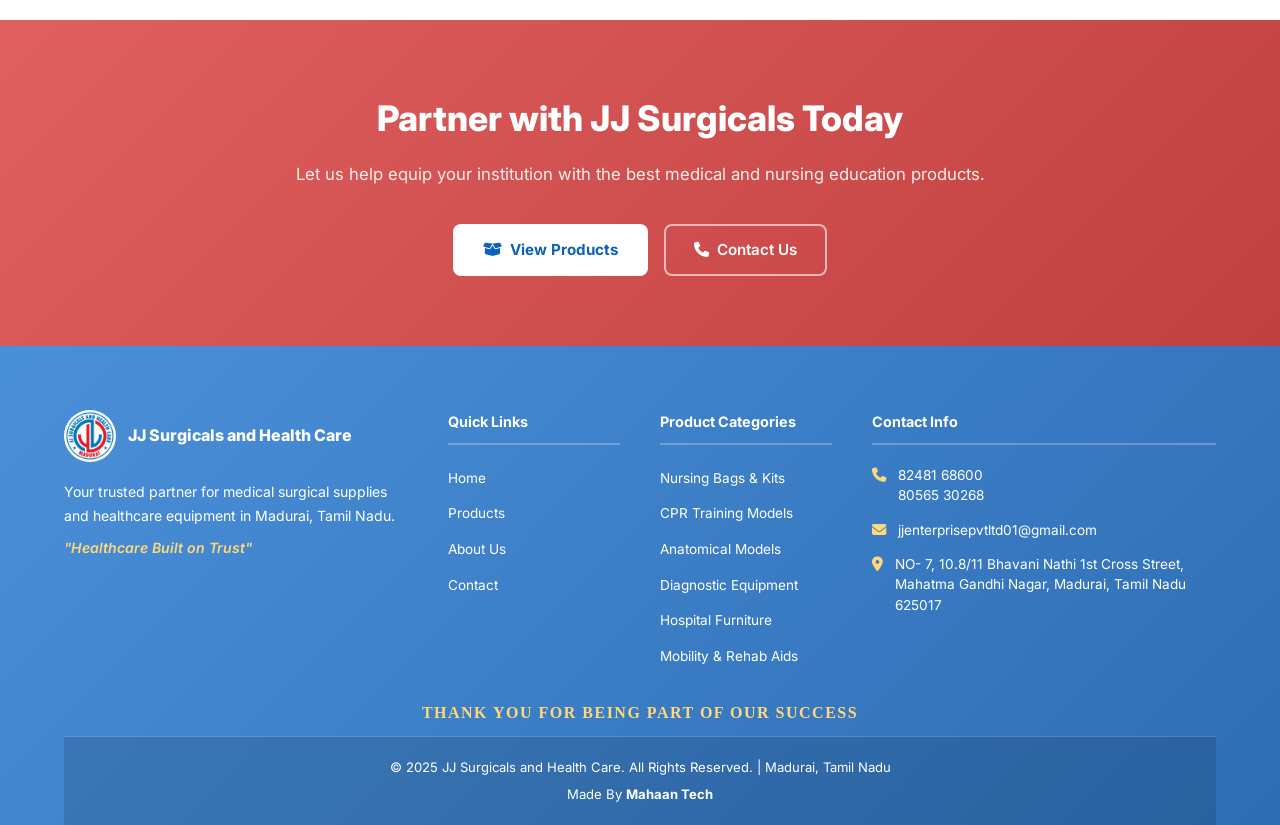
==== commit 884d9204: "Footer: link company credit to Mahaan Tech website Co-Authored-By: Claude Sonnet 5 <noreply@anthropi" ====
--- a/website/about.html
+++ b/website/about.html
@@ -342,7 +342,7 @@
       </div>
       <div class="footer-bottom">
         <p>&copy; 2025 JJ Surgicals and Health Care. All Rights Reserved. | Madurai, Tamil Nadu</p>
-        <p style="margin-top:6px;font-weight:700;">Made By Mahaan Technologies&#8482;</p>
+        <p style="margin-top:6px;">Made By <a href="https://www.mahaantech.in/" target="_blank" rel="noopener" style="font-weight:700;color:inherit;">Mahaan Tech</a></p>
       </div>
     </div>
   </footer>
--- a/website/styles.css
+++ b/website/styles.css
@@ -150,7 +150,7 @@
   position: relative;
 }
 .nav-tagline {
-  position: absolute; left: 48%; top: calc(50% - 10px);
+  position: absolute; left: calc(48% - 12px); top: calc(50% - 10px);
   transform: translate(-50%, -50%);
   font-size: 0.95rem; color: var(--red); pointer-events: none;
   white-space: nowrap; font-family: 'Segoe Script', cursive;
@@ -539,8 +539,7 @@
   background: rgba(0,0,0,0.12);
 }
 .footer-bottom p { color: #fff; font-size: 0.82rem; }
-.footer-thankyou { color: #FFD87A !important; font-size: 1rem; letter-spacing: 1.5px; font-family: 'Segoe Script', cursive; font-weight: 700; text-align: center; padding: 14px 0 10px; }
-.footer-thankyou-wrap { background: rgba(0,0,0,0.10); border-top: 1px solid rgba(255,255,255,0.15); }
+.footer-thankyou { color: #FFD87A !important; font-size: 1rem; letter-spacing: 1.5px; font-family: 'Segoe Script', cursive; font-weight: 700; text-align: center; padding: 14px 0 10px; margin-top: -30px; }
 
 /* ===== PRODUCTS PAGE ===== */
 .page-hero {
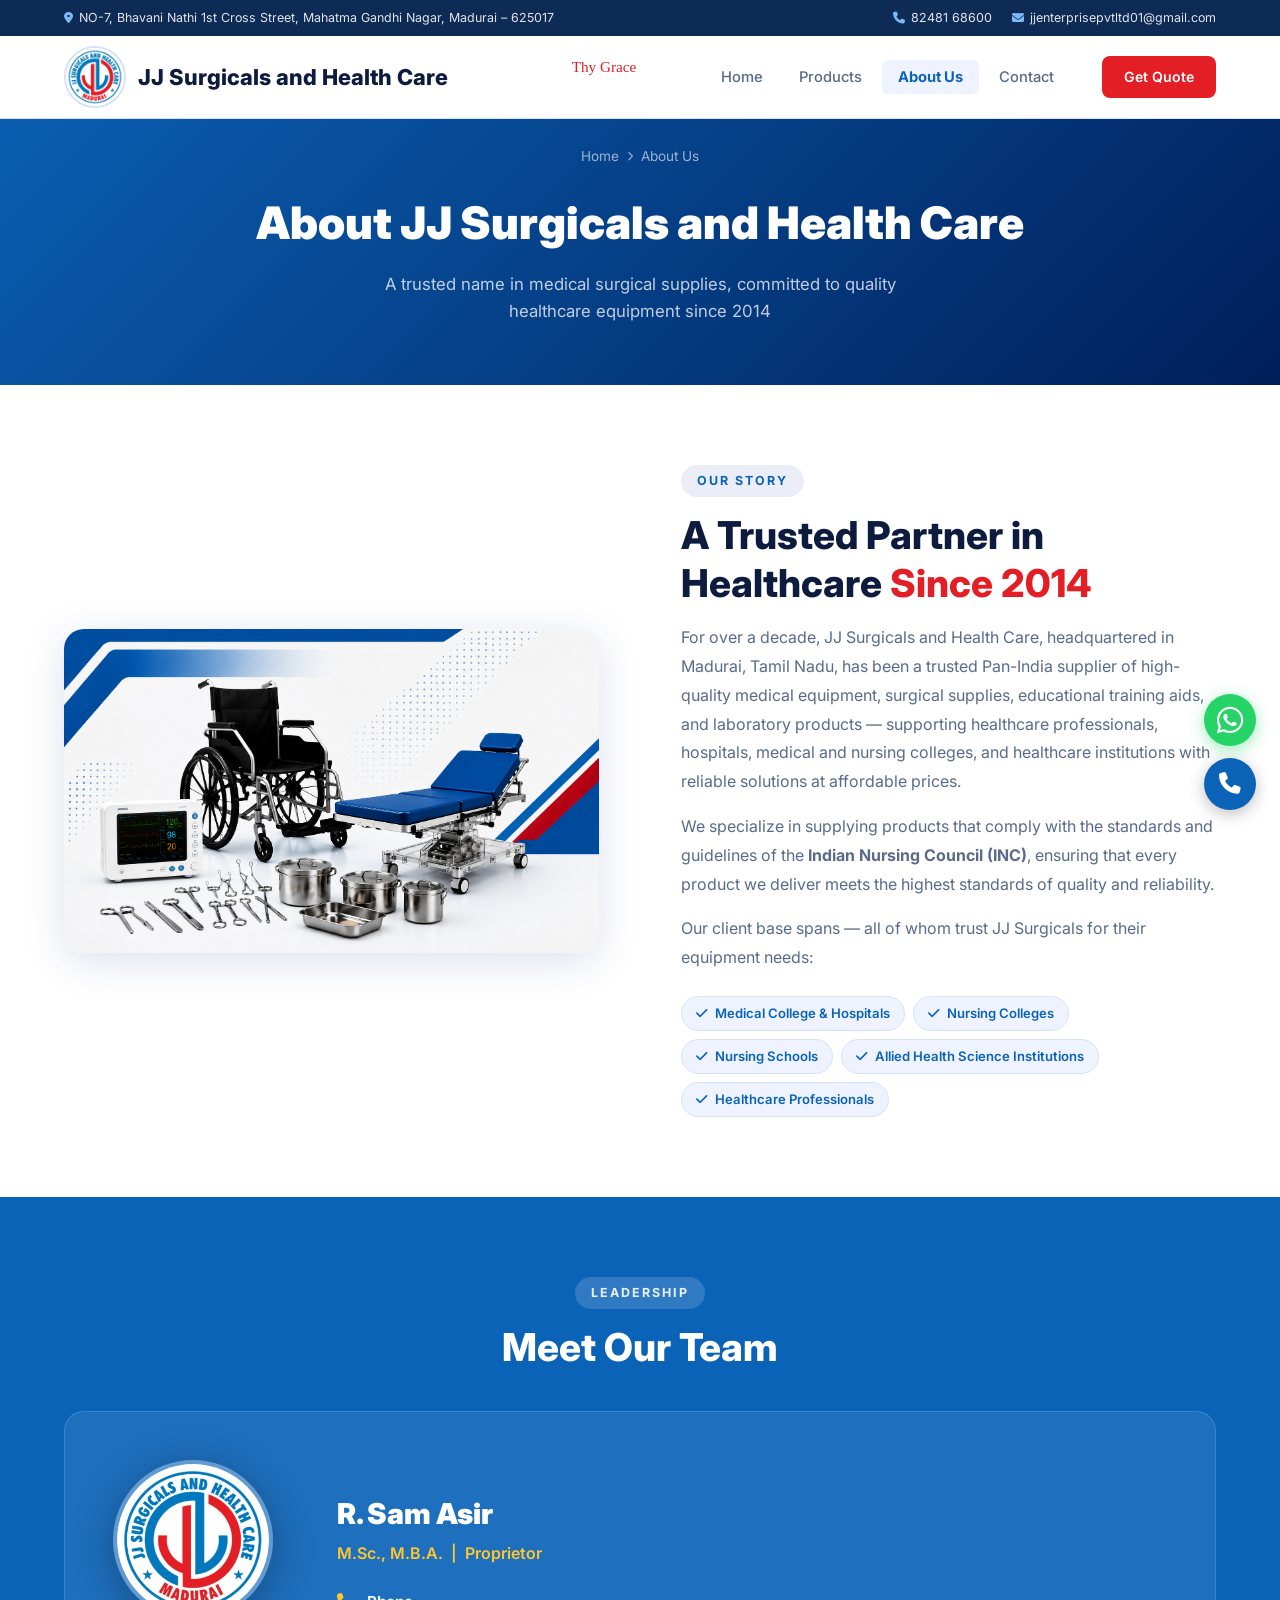
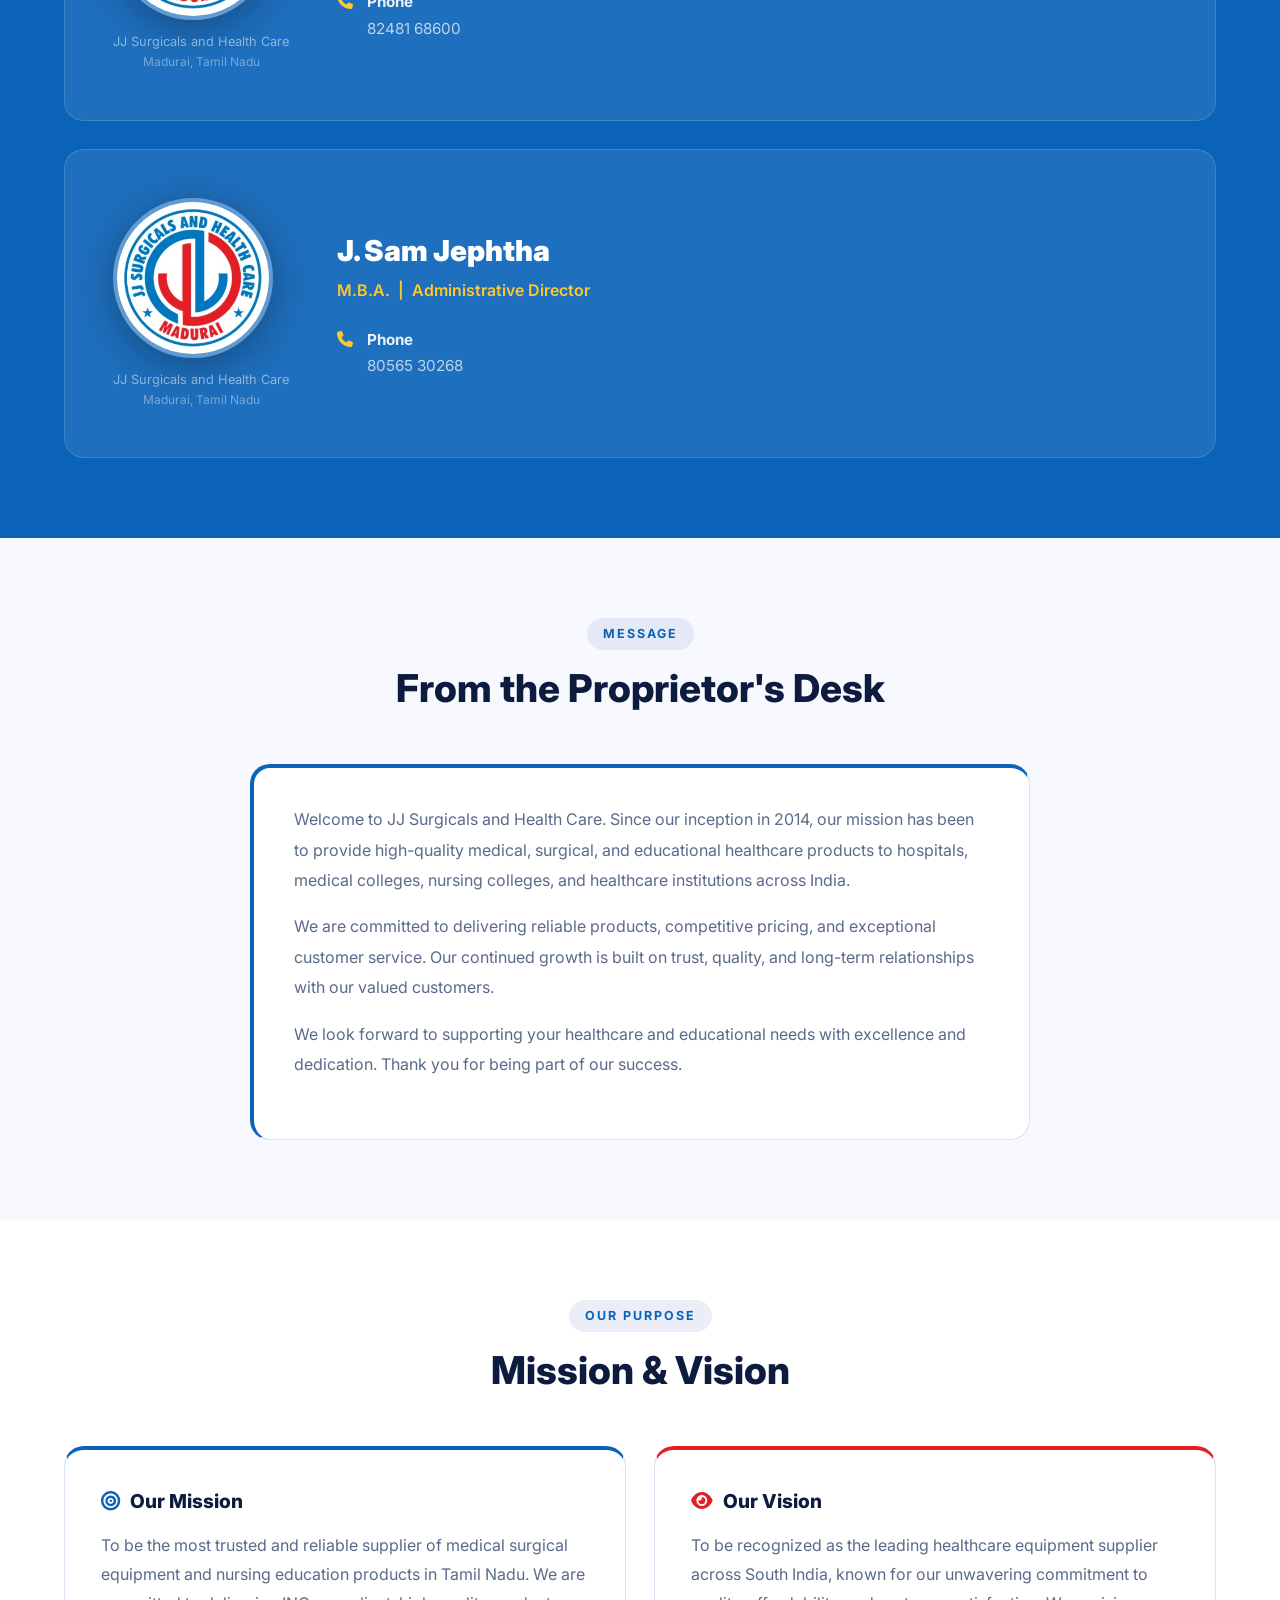
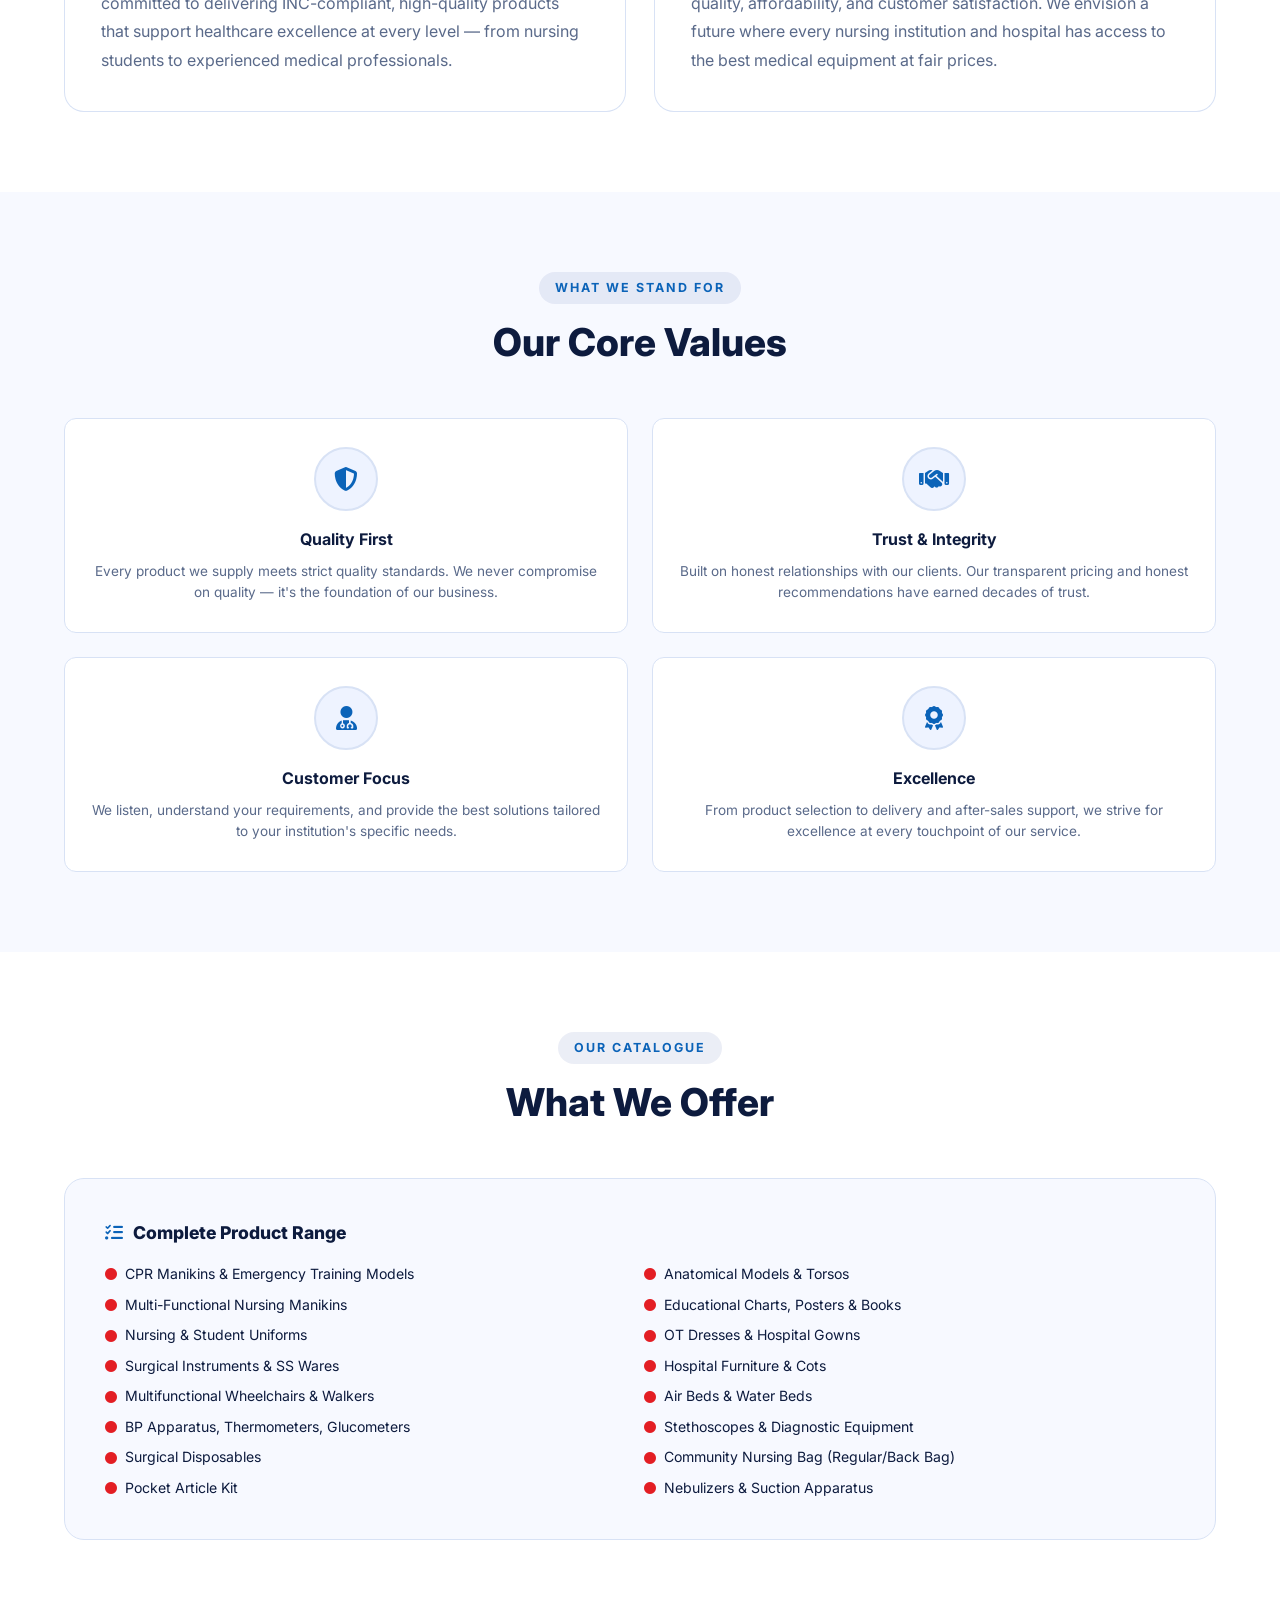
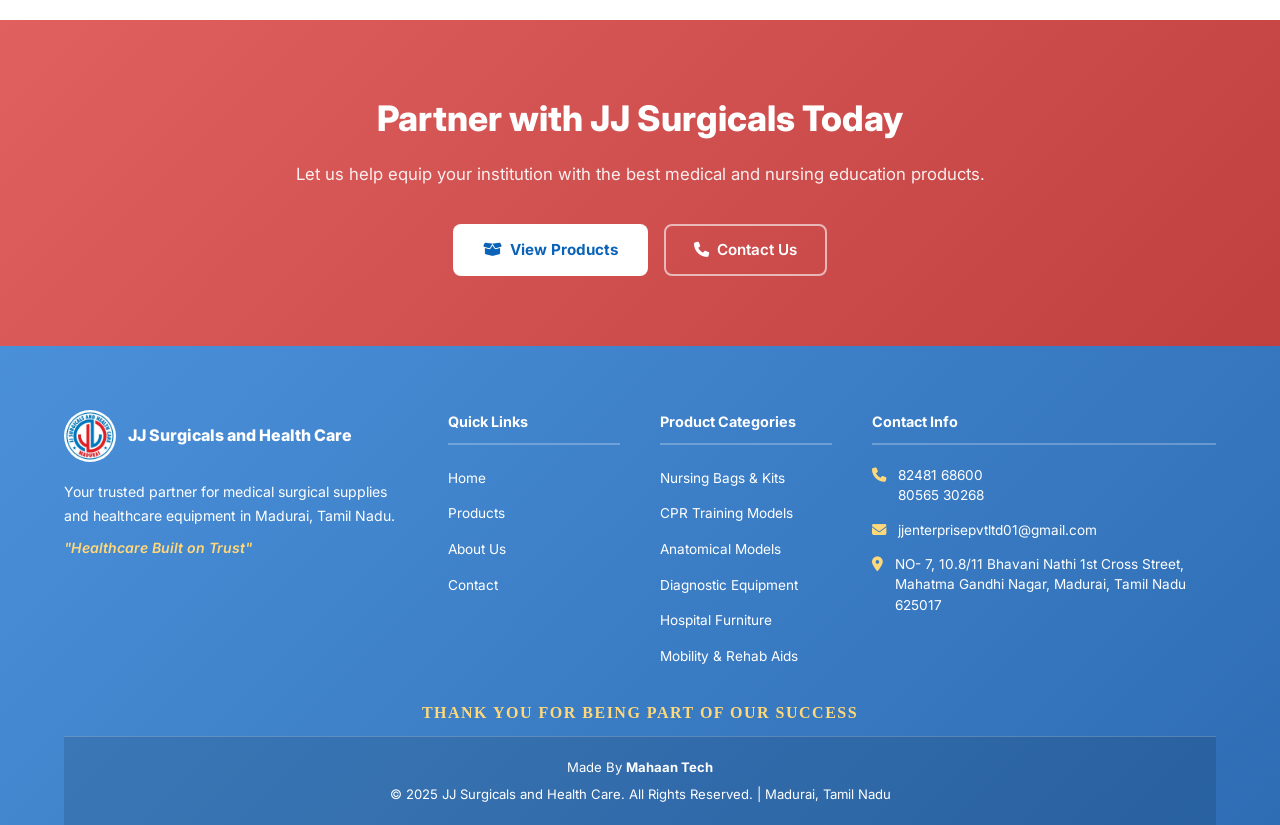
==== commit d4018b9e: "Footer: move Mahaan Tech credit above copyright line Co-Authored-By: Claude Sonnet 5 <noreply@anthro" ====
--- a/website/about.html
+++ b/website/about.html
@@ -341,8 +341,8 @@
         <p class="footer-thankyou">THANK YOU FOR BEING PART OF OUR SUCCESS</p>
       </div>
       <div class="footer-bottom">
-        <p>&copy; 2025 JJ Surgicals and Health Care. All Rights Reserved. | Madurai, Tamil Nadu</p>
-        <p style="margin-top:6px;">Made By <a href="https://www.mahaantech.in/" target="_blank" rel="noopener" style="font-weight:700;color:inherit;">Mahaan Tech</a></p>
+        <p>Made By <a href="https://www.mahaantech.in/" target="_blank" rel="noopener" style="font-weight:700;color:inherit;">Mahaan Tech</a></p>
+        <p style="margin-top:6px;">&copy; 2025 JJ Surgicals and Health Care. All Rights Reserved. | Madurai, Tamil Nadu</p>
       </div>
     </div>
   </footer>
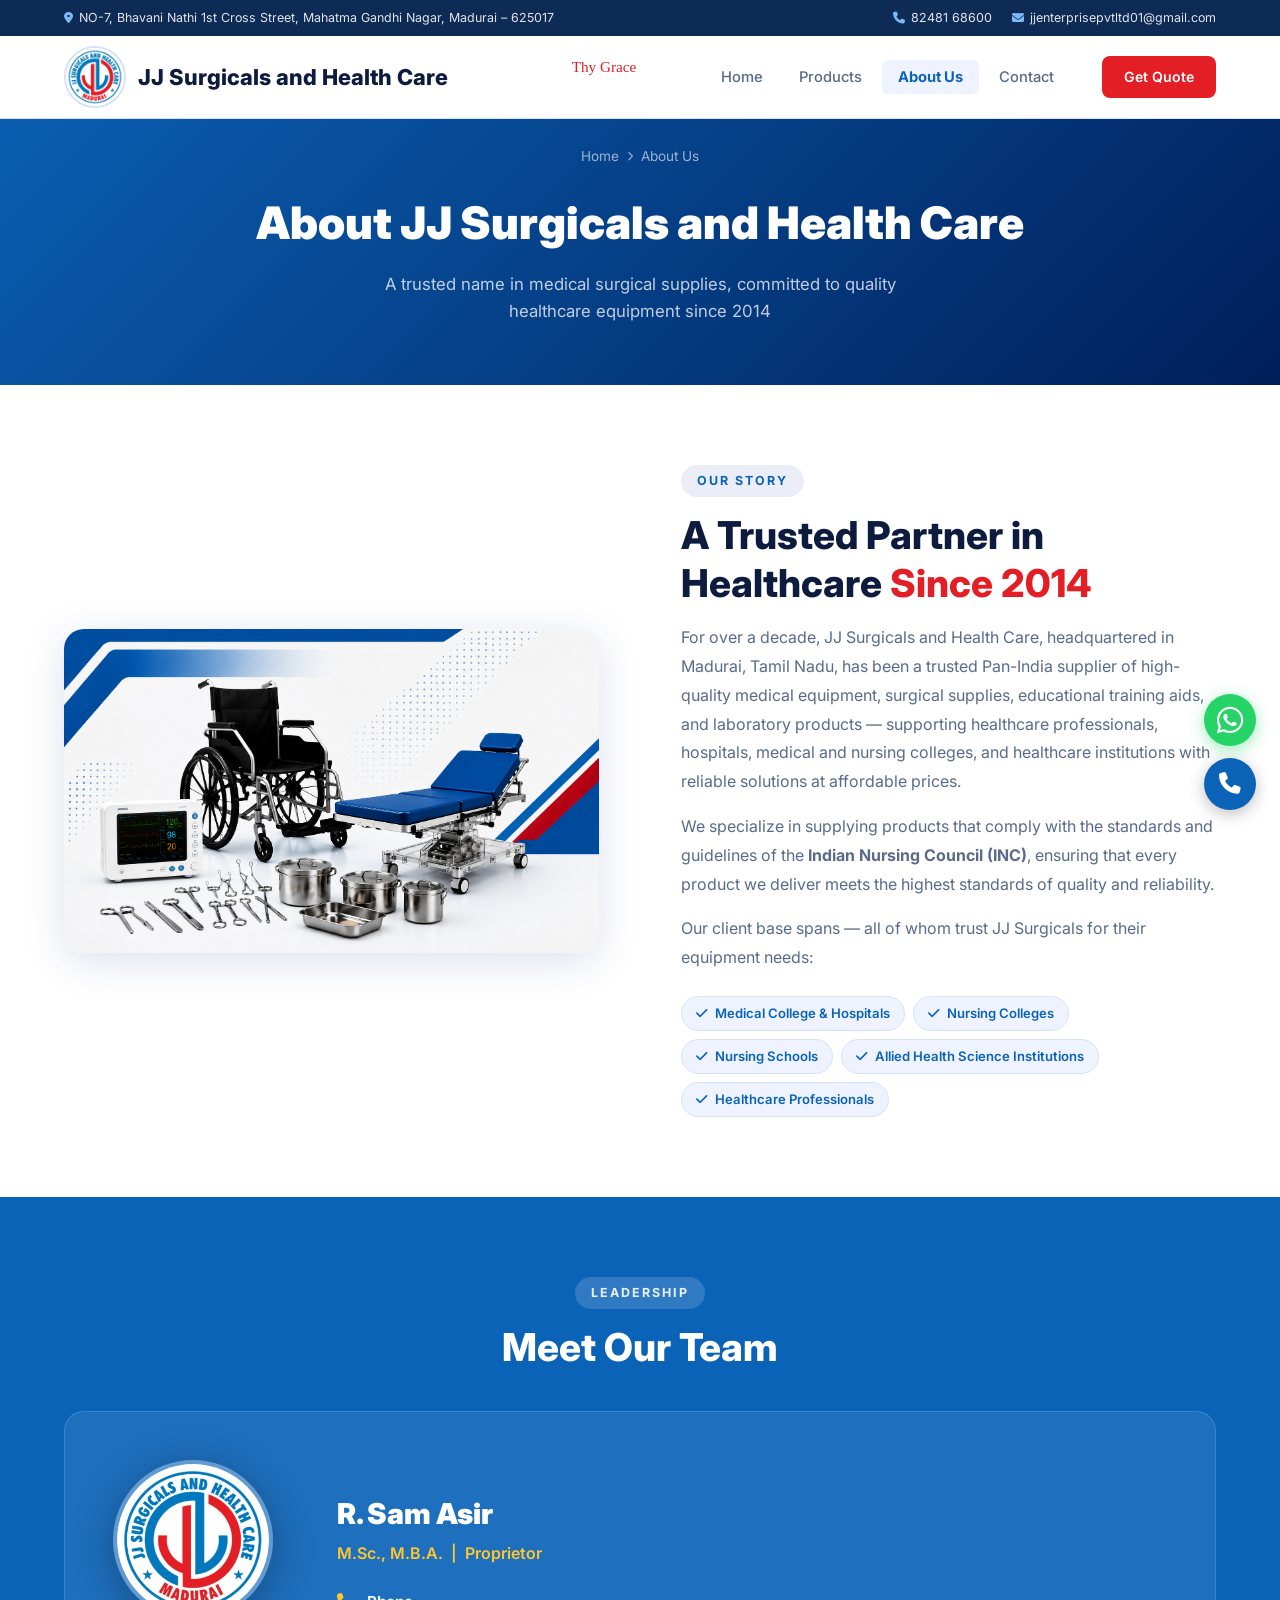
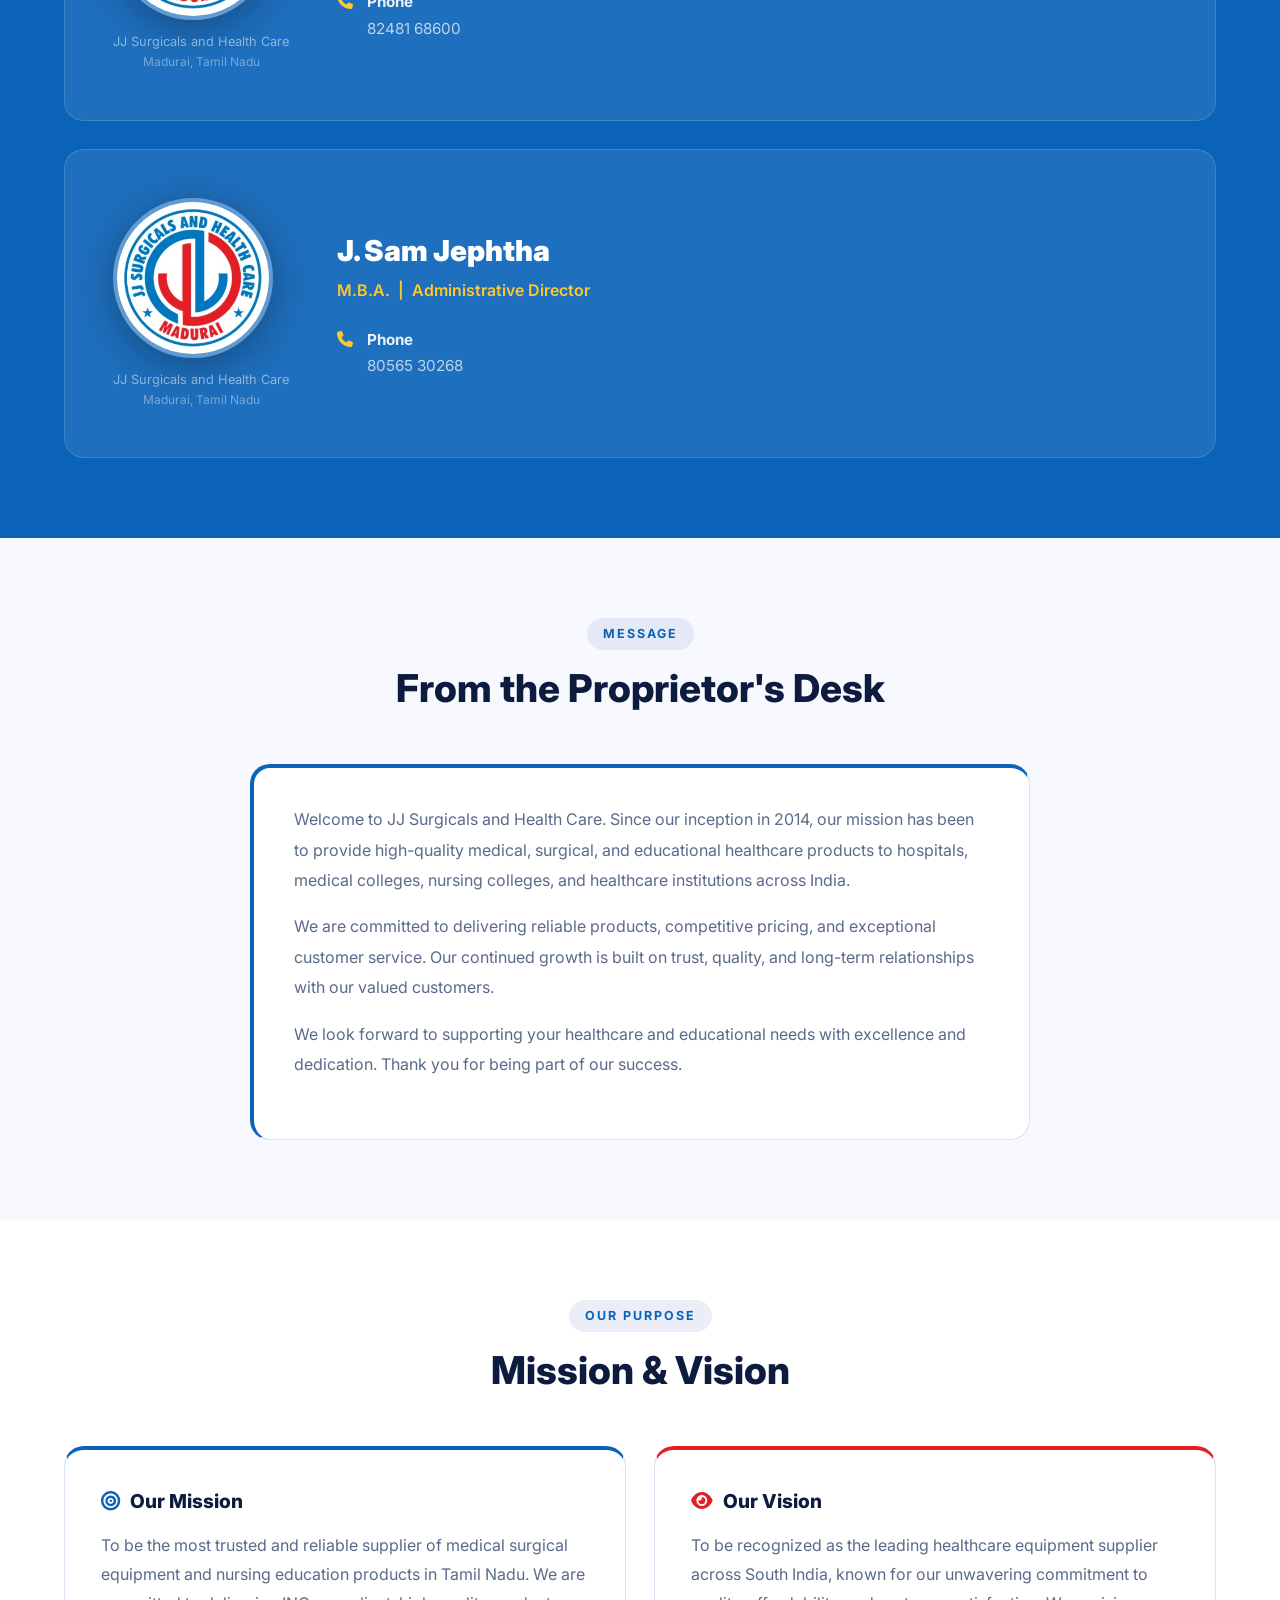
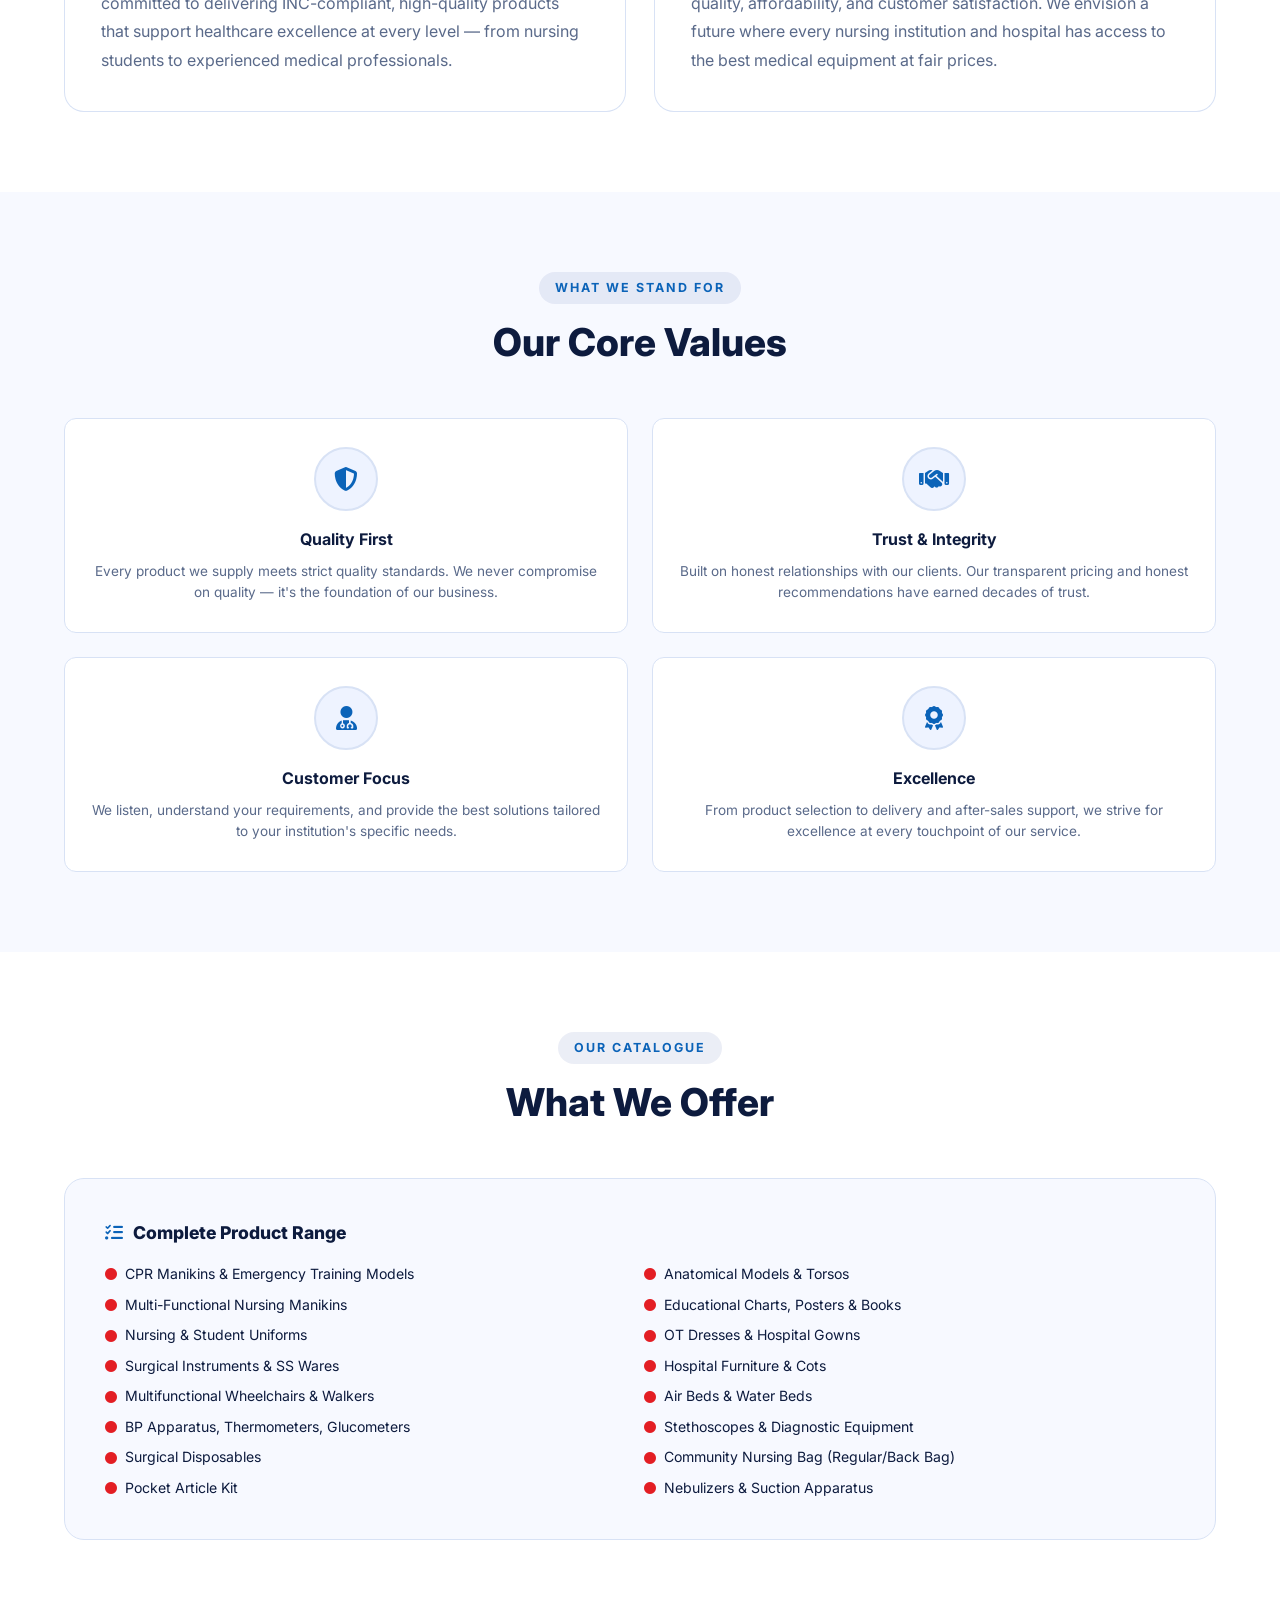
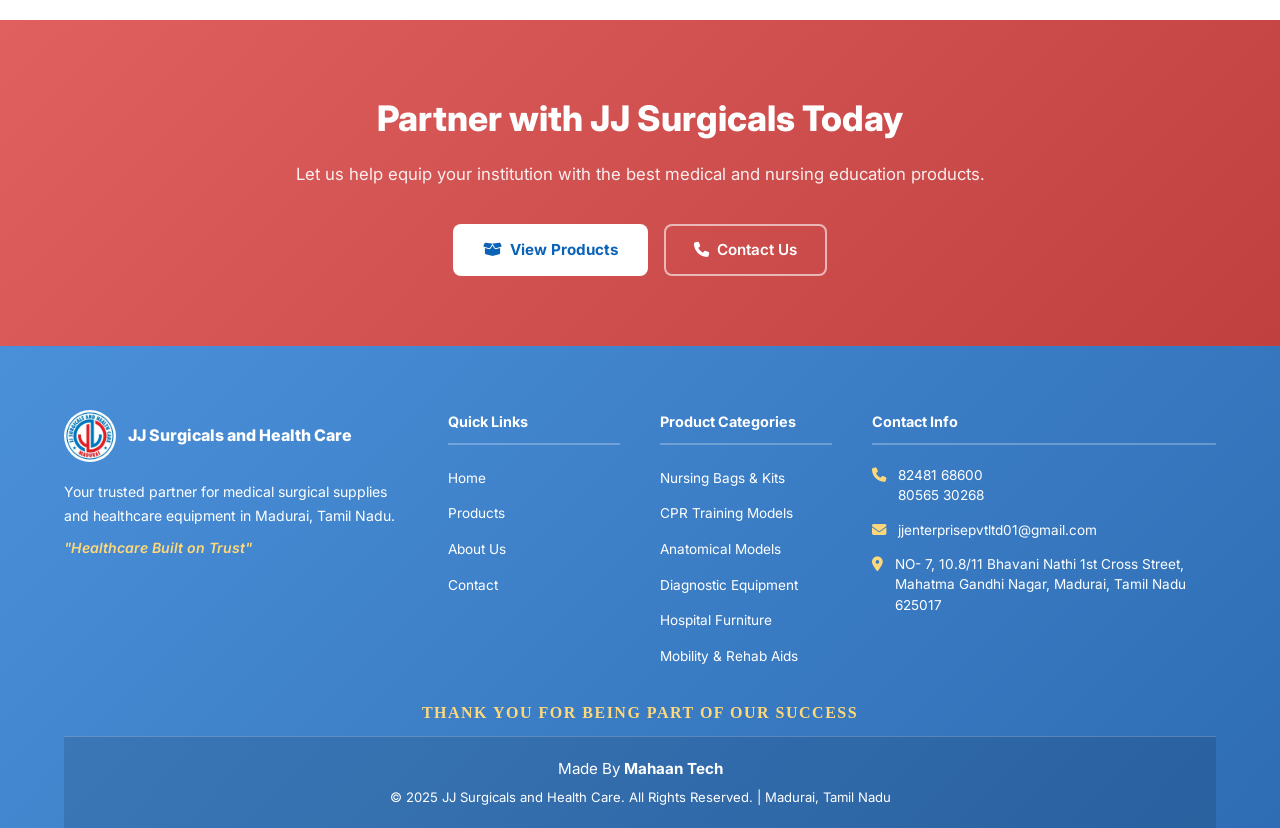
==== commit 87410584: "Footer: slightly increase Mahaan Tech credit font size Co-Authored-By: Claude Sonnet 5 <noreply@anth" ====
--- a/website/about.html
+++ b/website/about.html
@@ -341,7 +341,7 @@
         <p class="footer-thankyou">THANK YOU FOR BEING PART OF OUR SUCCESS</p>
       </div>
       <div class="footer-bottom">
-        <p>Made By <a href="https://www.mahaantech.in/" target="_blank" rel="noopener" style="font-weight:700;color:inherit;">Mahaan Tech</a></p>
+        <p style="font-size:0.95rem;">Made By <a href="https://www.mahaantech.in/" target="_blank" rel="noopener" style="font-weight:700;color:inherit;">Mahaan Tech</a></p>
         <p style="margin-top:6px;">&copy; 2025 JJ Surgicals and Health Care. All Rights Reserved. | Madurai, Tamil Nadu</p>
       </div>
     </div>
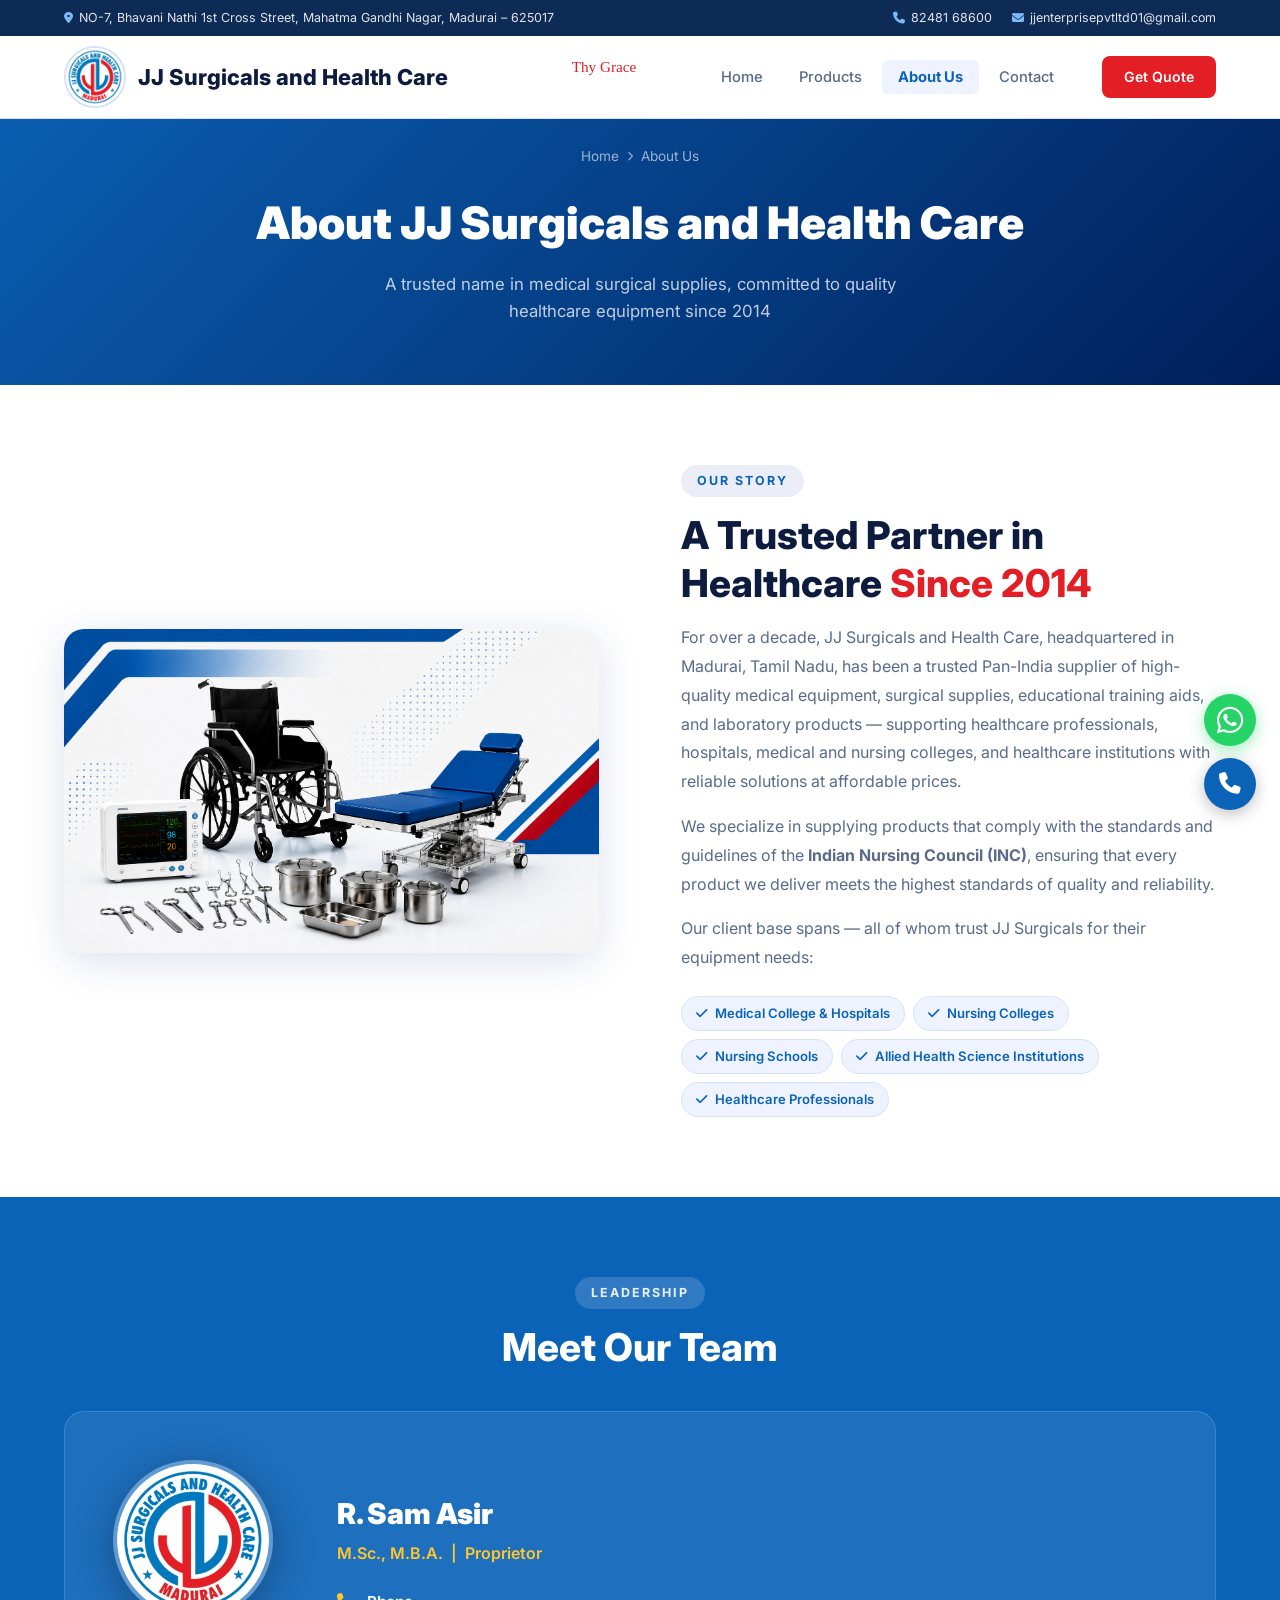
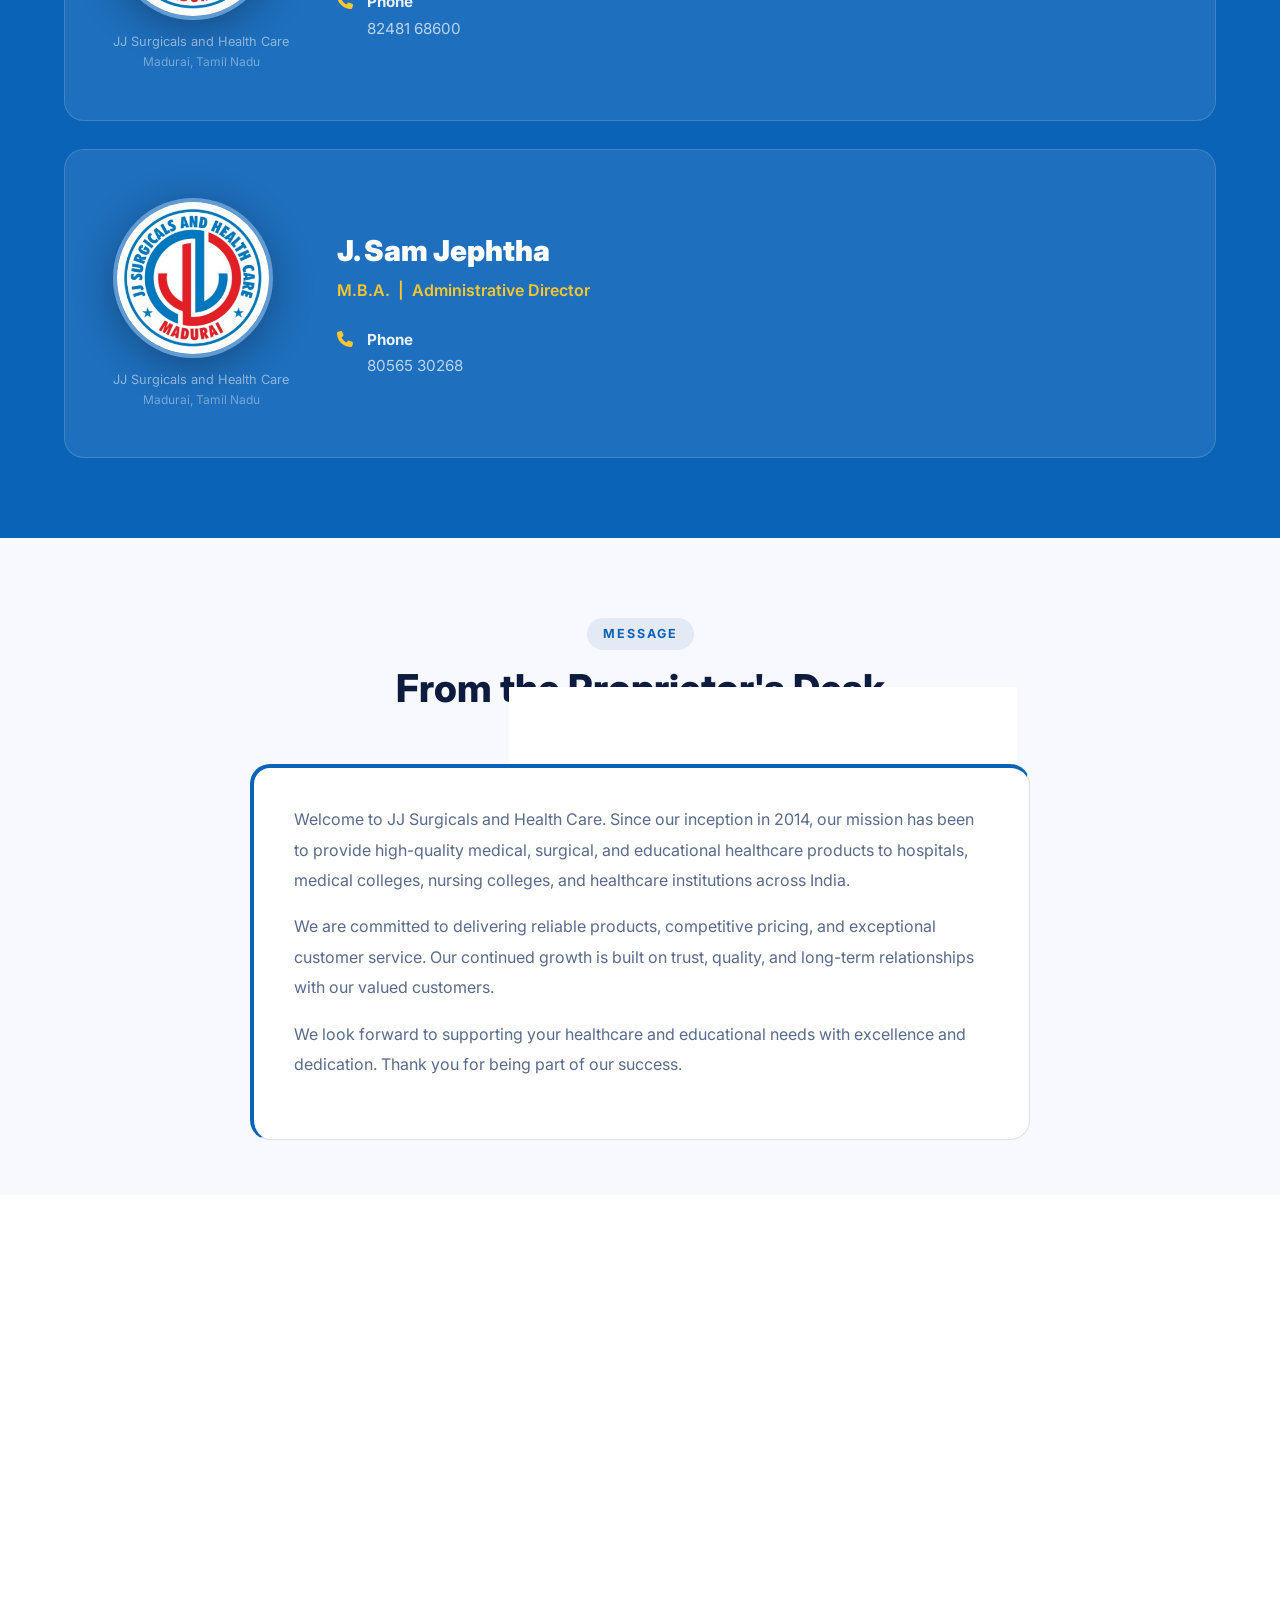
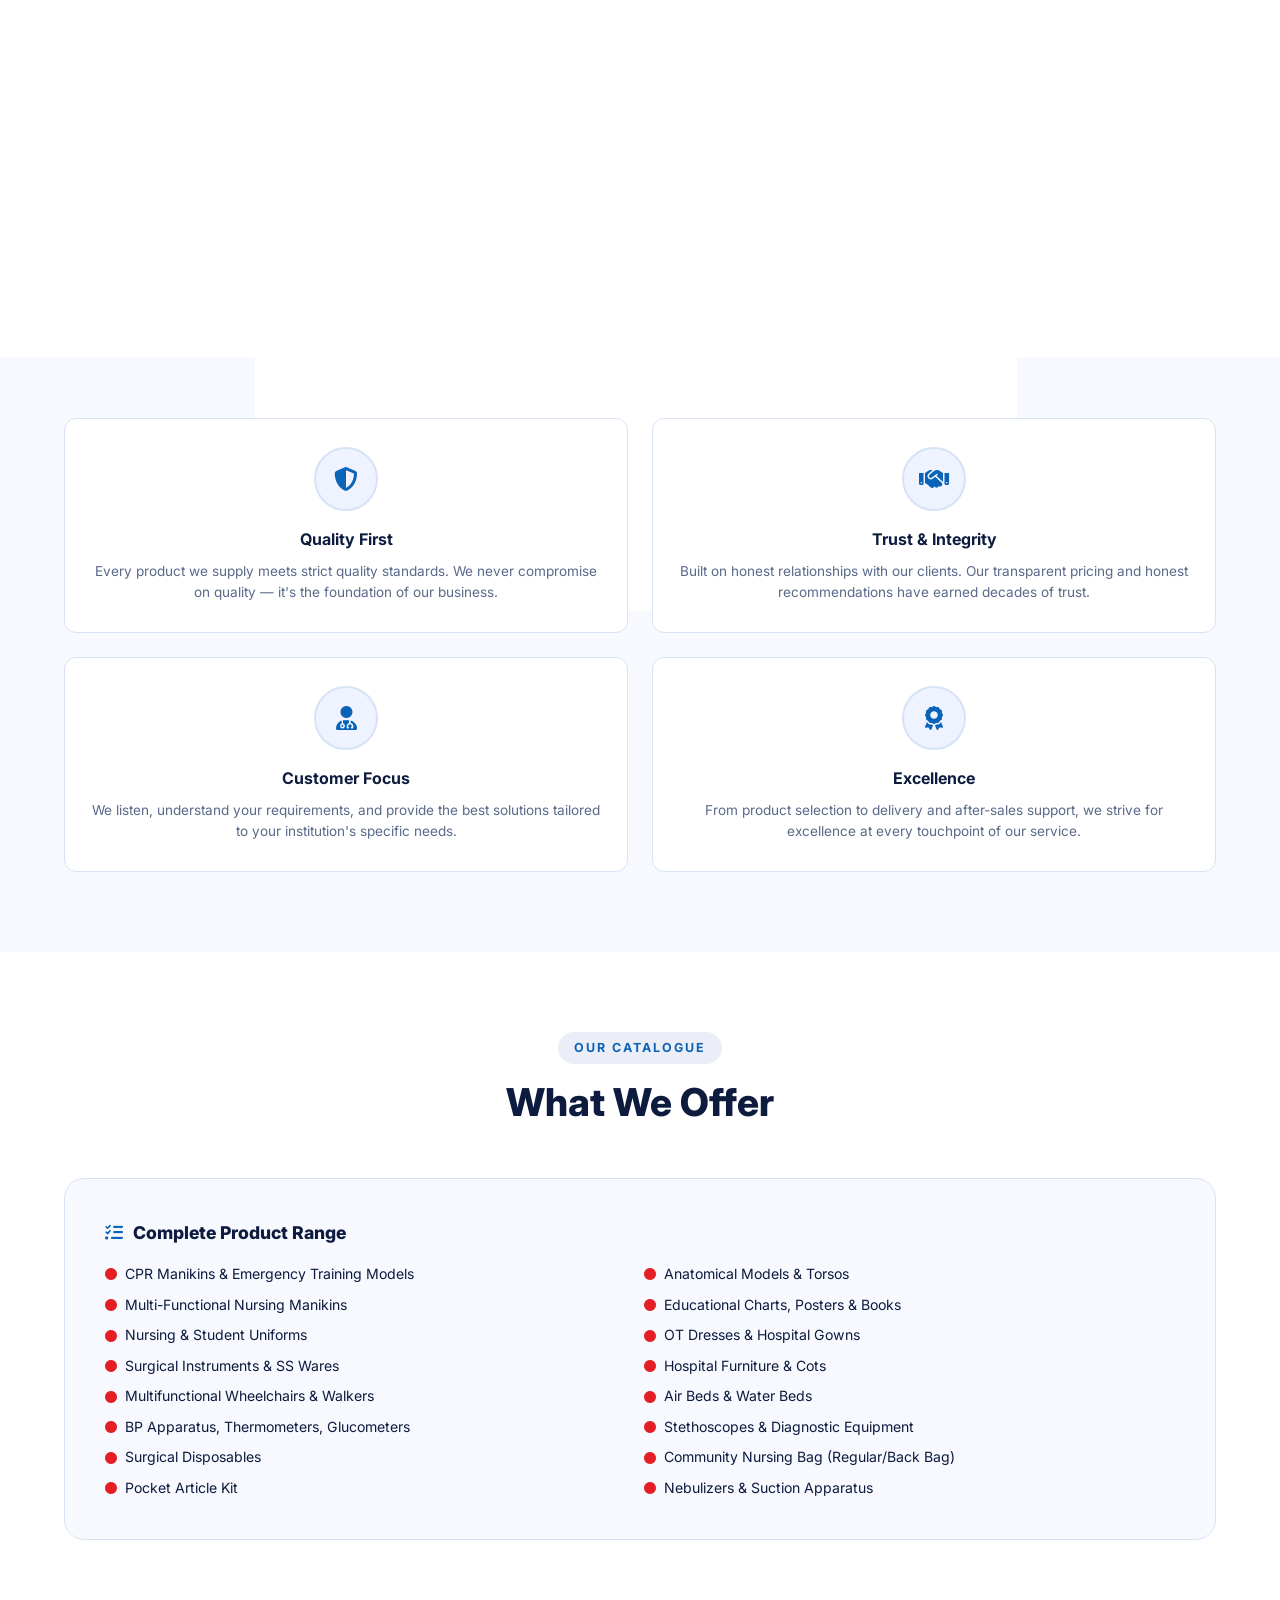
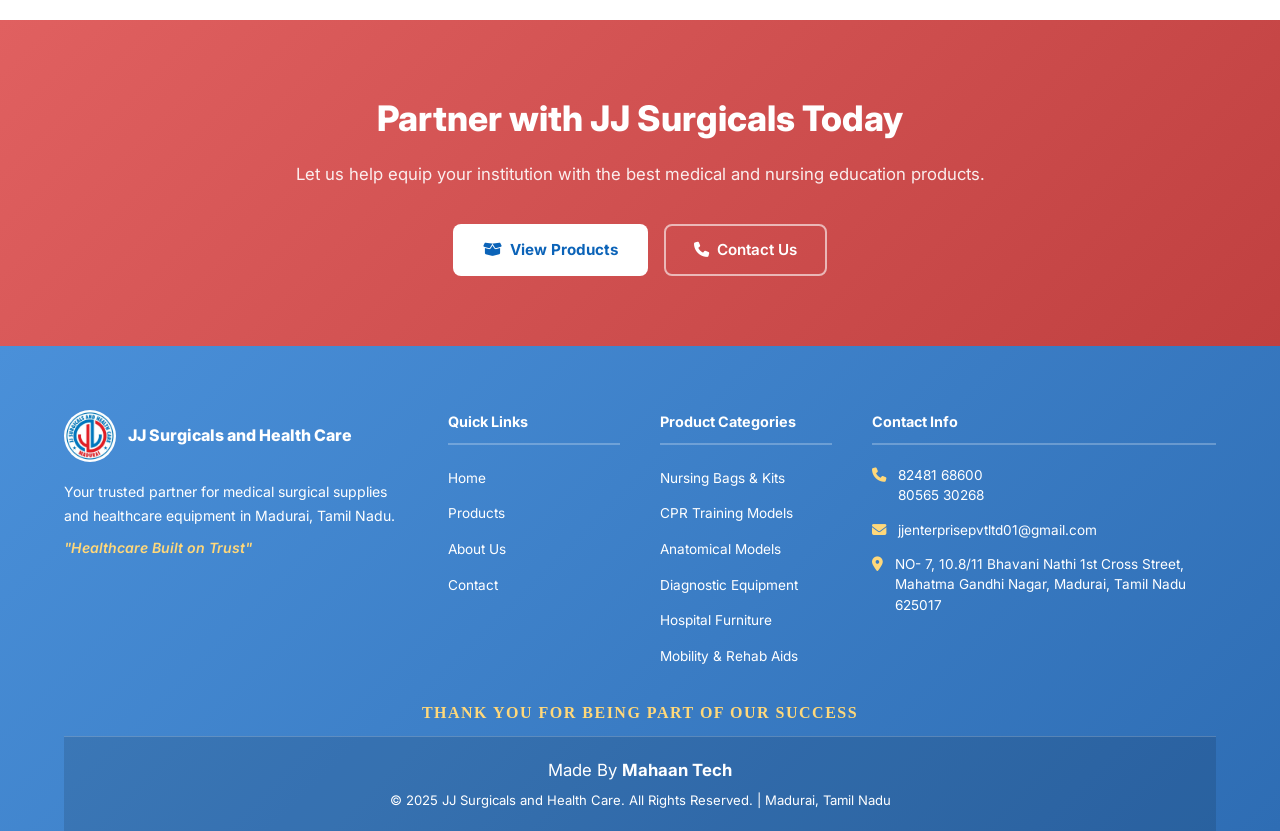
==== commit e23b8f8f: "Footer: nudge Mahaan Tech credit font size up further Co-Authored-By: Claude Sonnet 5 <noreply@anthr" ====
--- a/website/about.html
+++ b/website/about.html
@@ -341,7 +341,7 @@
         <p class="footer-thankyou">THANK YOU FOR BEING PART OF OUR SUCCESS</p>
       </div>
       <div class="footer-bottom">
-        <p style="font-size:0.95rem;">Made By <a href="https://www.mahaantech.in/" target="_blank" rel="noopener" style="font-weight:700;color:inherit;">Mahaan Tech</a></p>
+        <p style="font-size:1.05rem;">Made By <a href="https://www.mahaantech.in/" target="_blank" rel="noopener" style="font-weight:700;color:inherit;">Mahaan Tech</a></p>
         <p style="margin-top:6px;">&copy; 2025 JJ Surgicals and Health Care. All Rights Reserved. | Madurai, Tamil Nadu</p>
       </div>
     </div>
